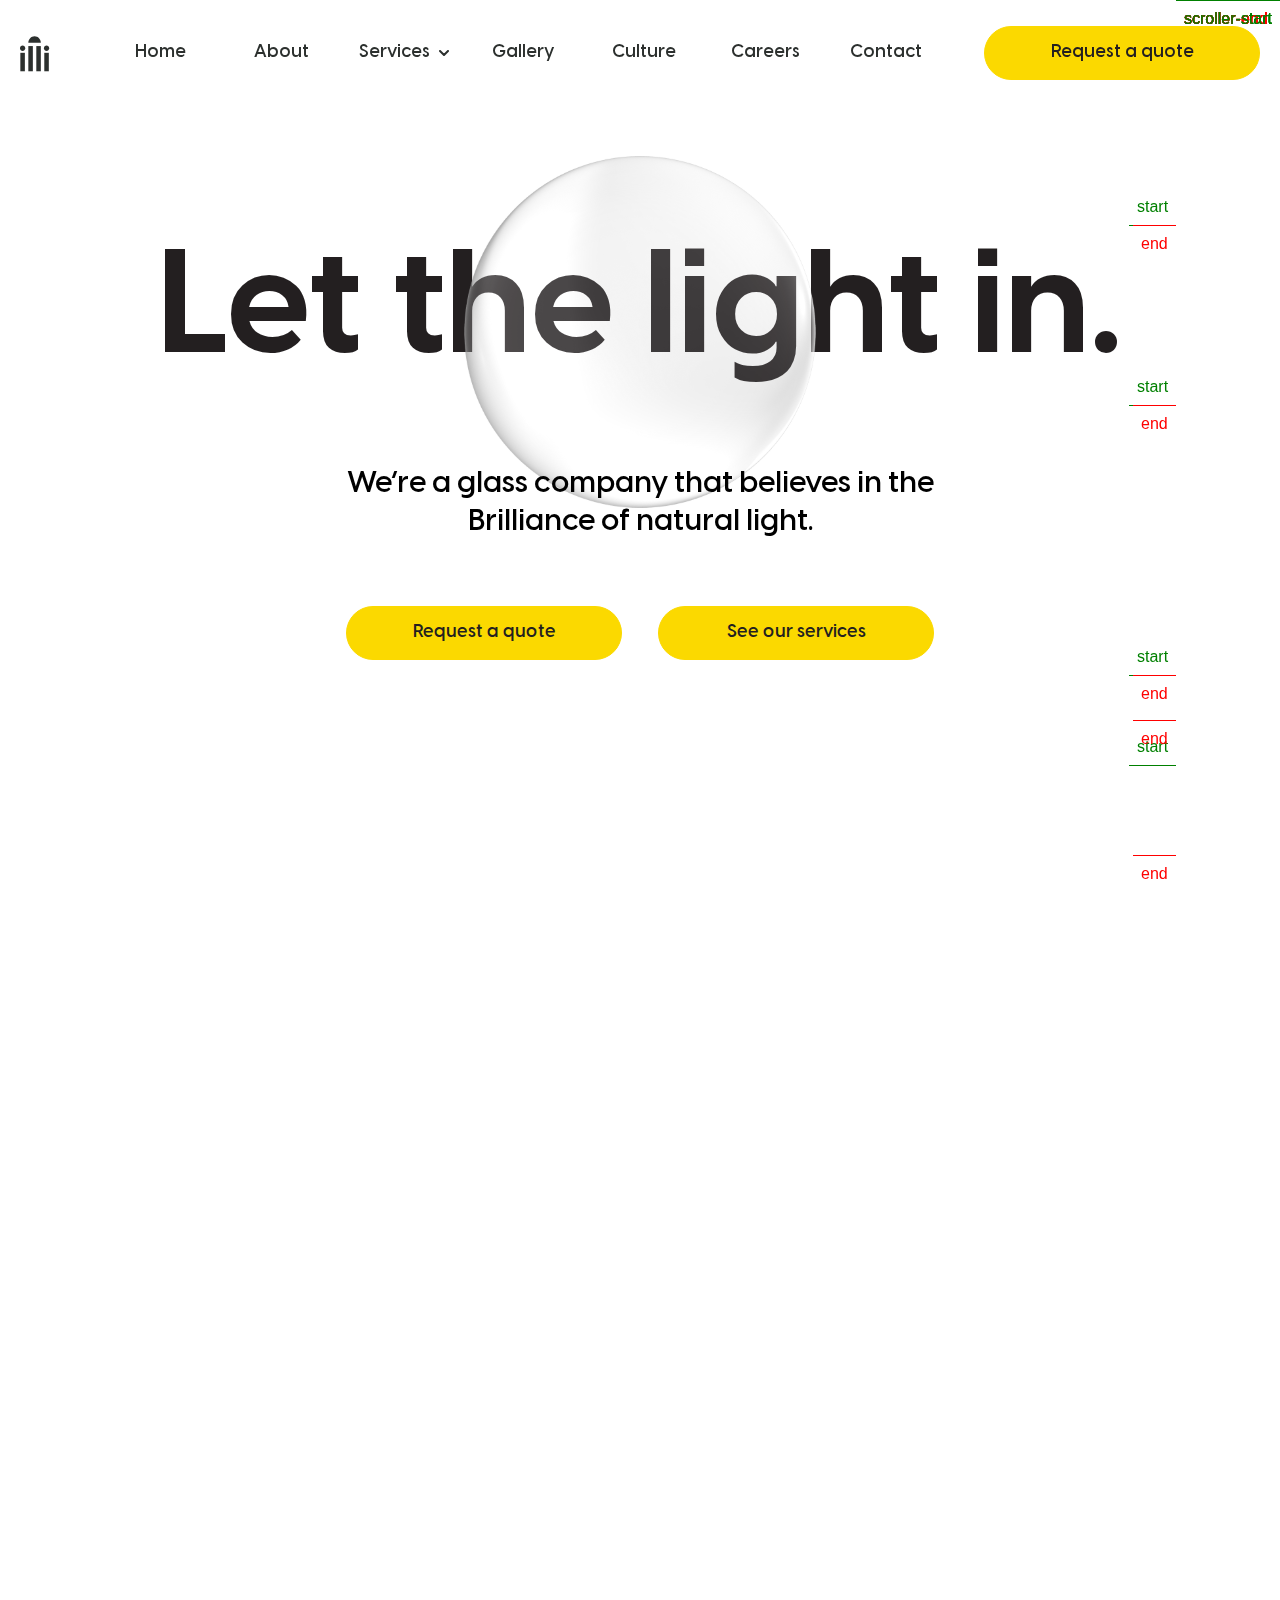
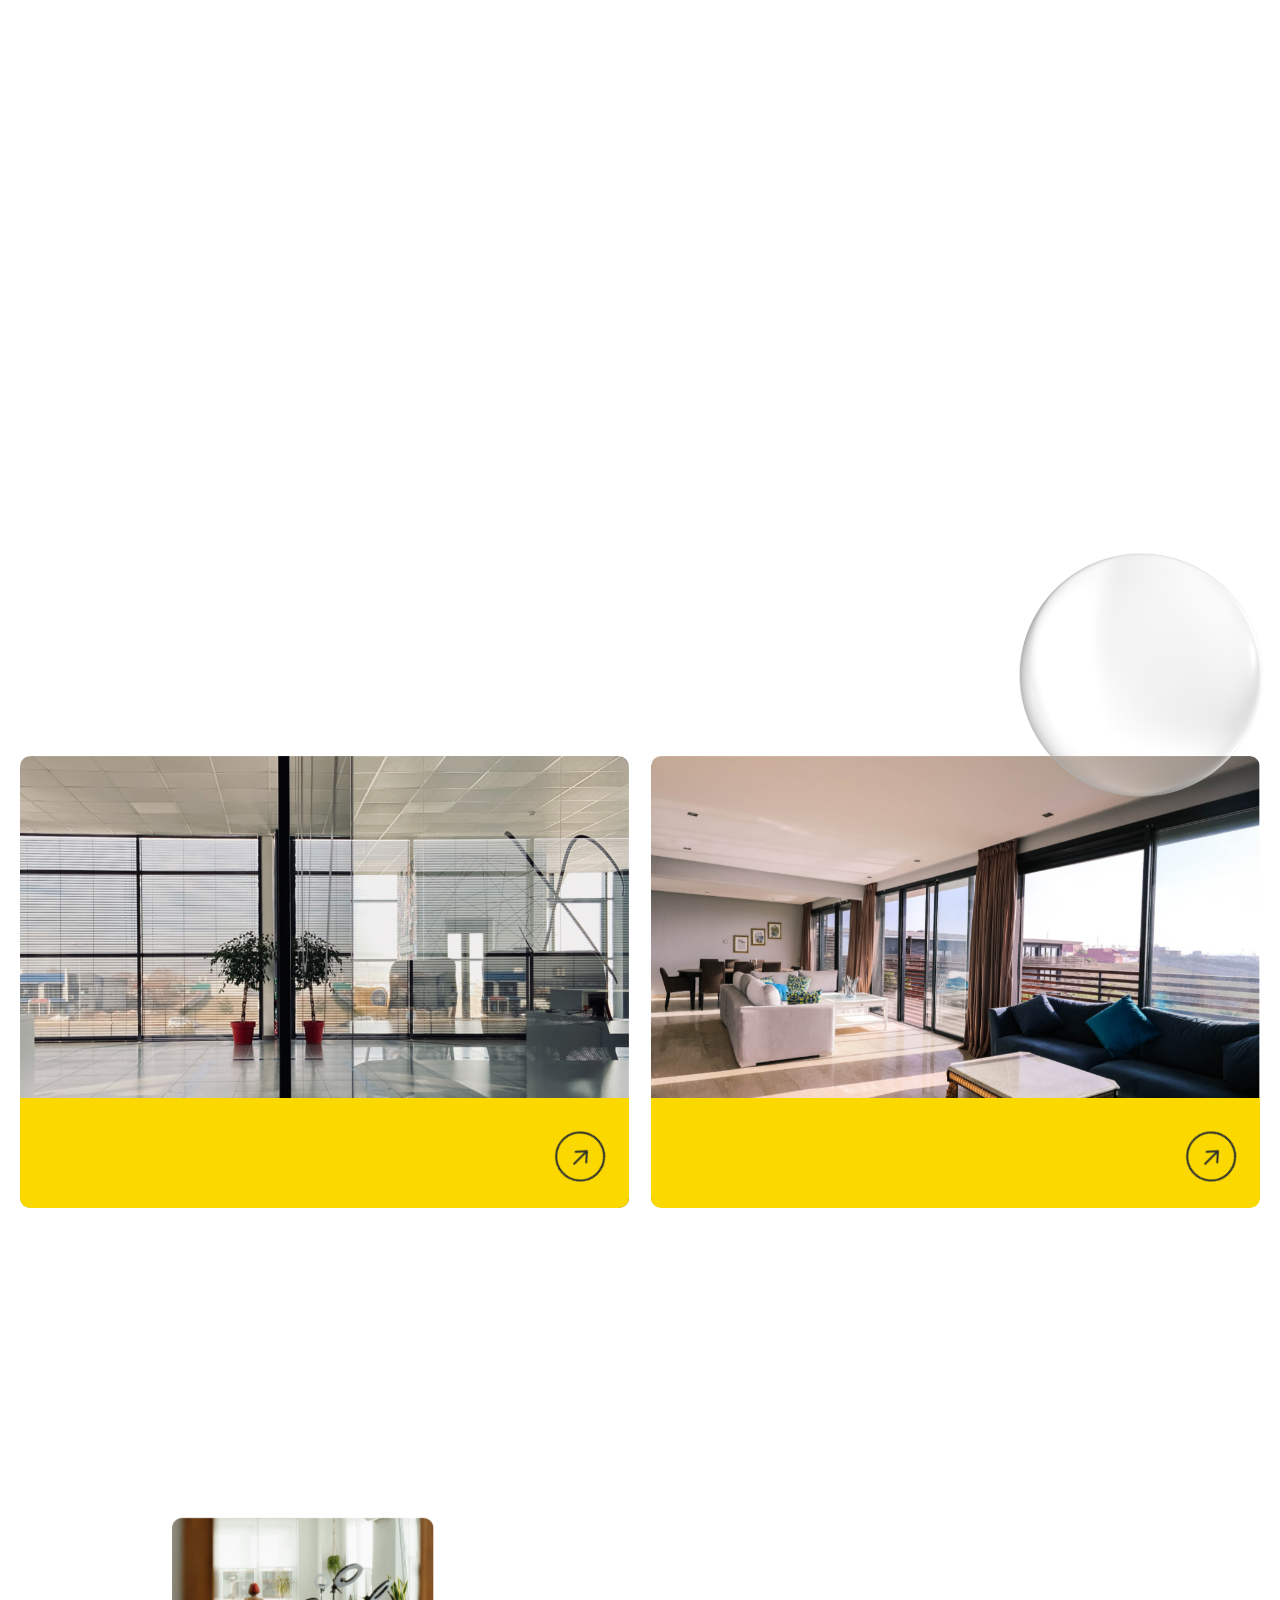
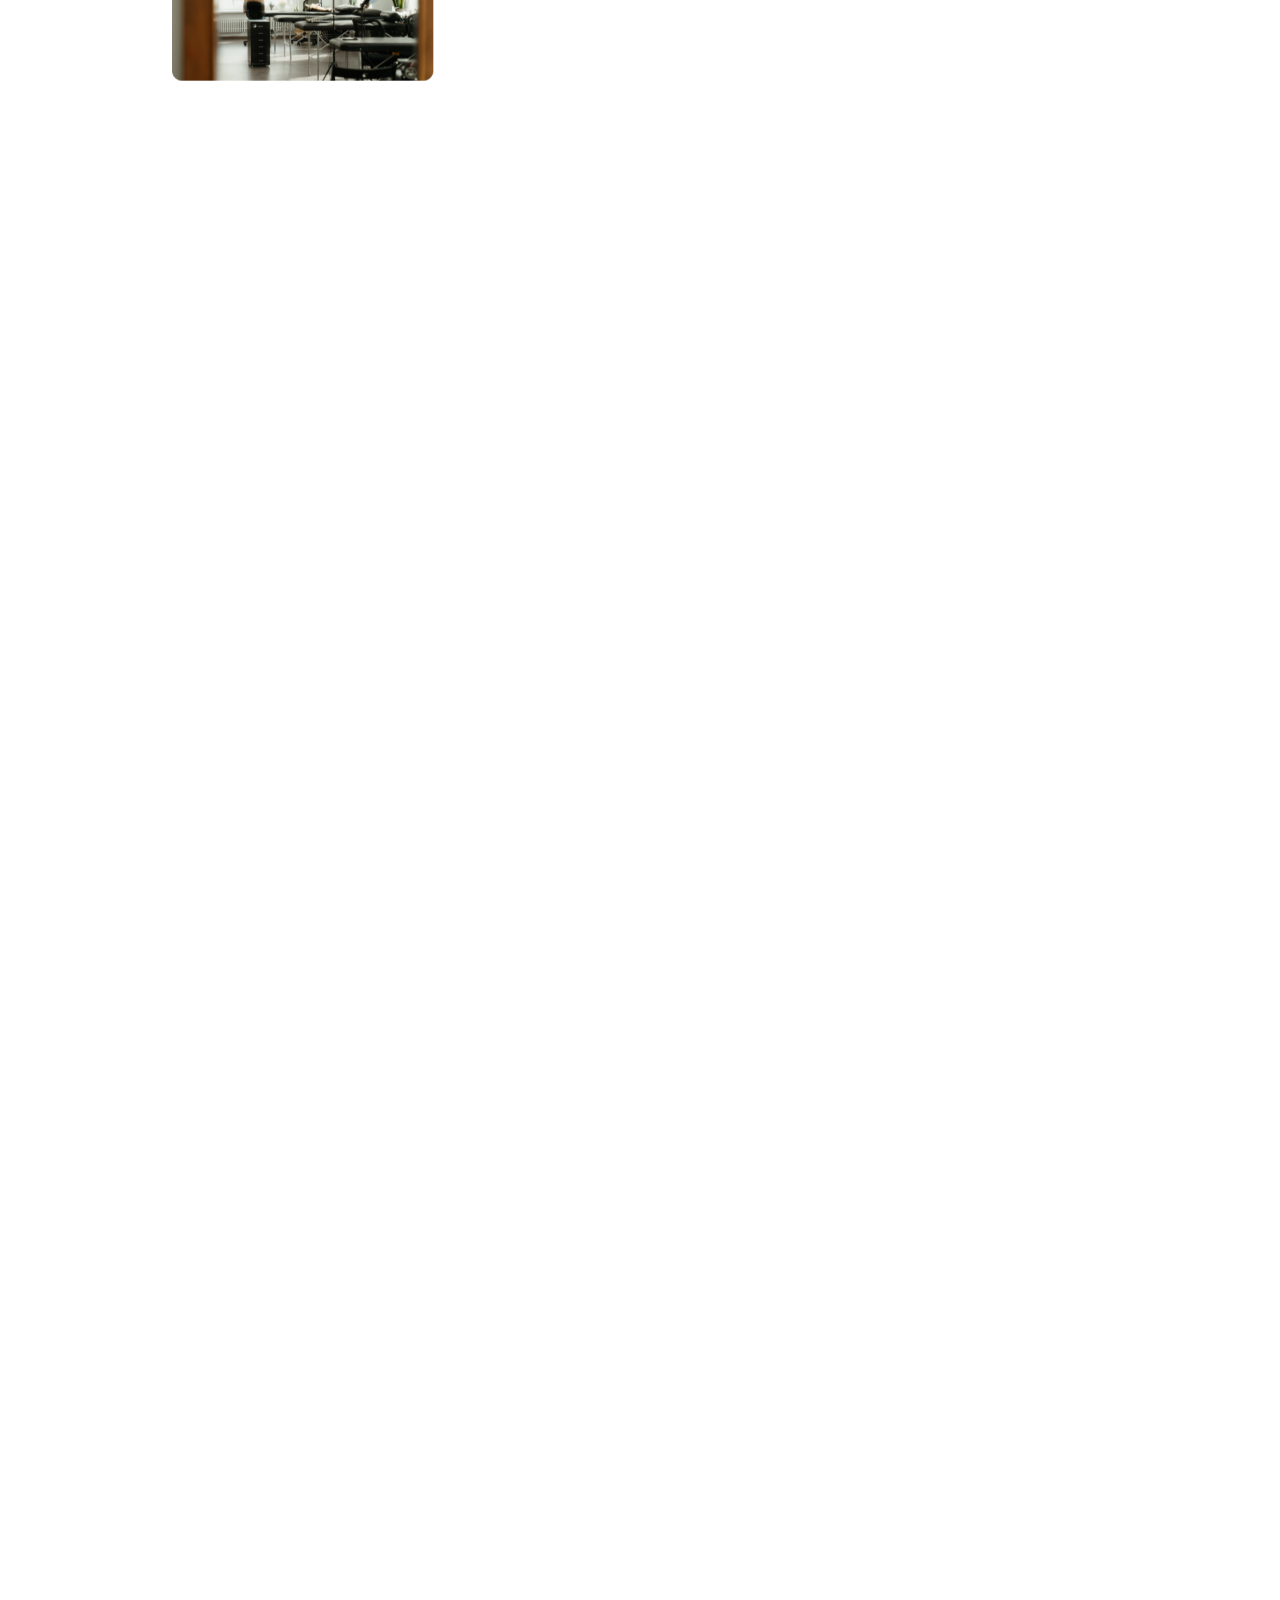
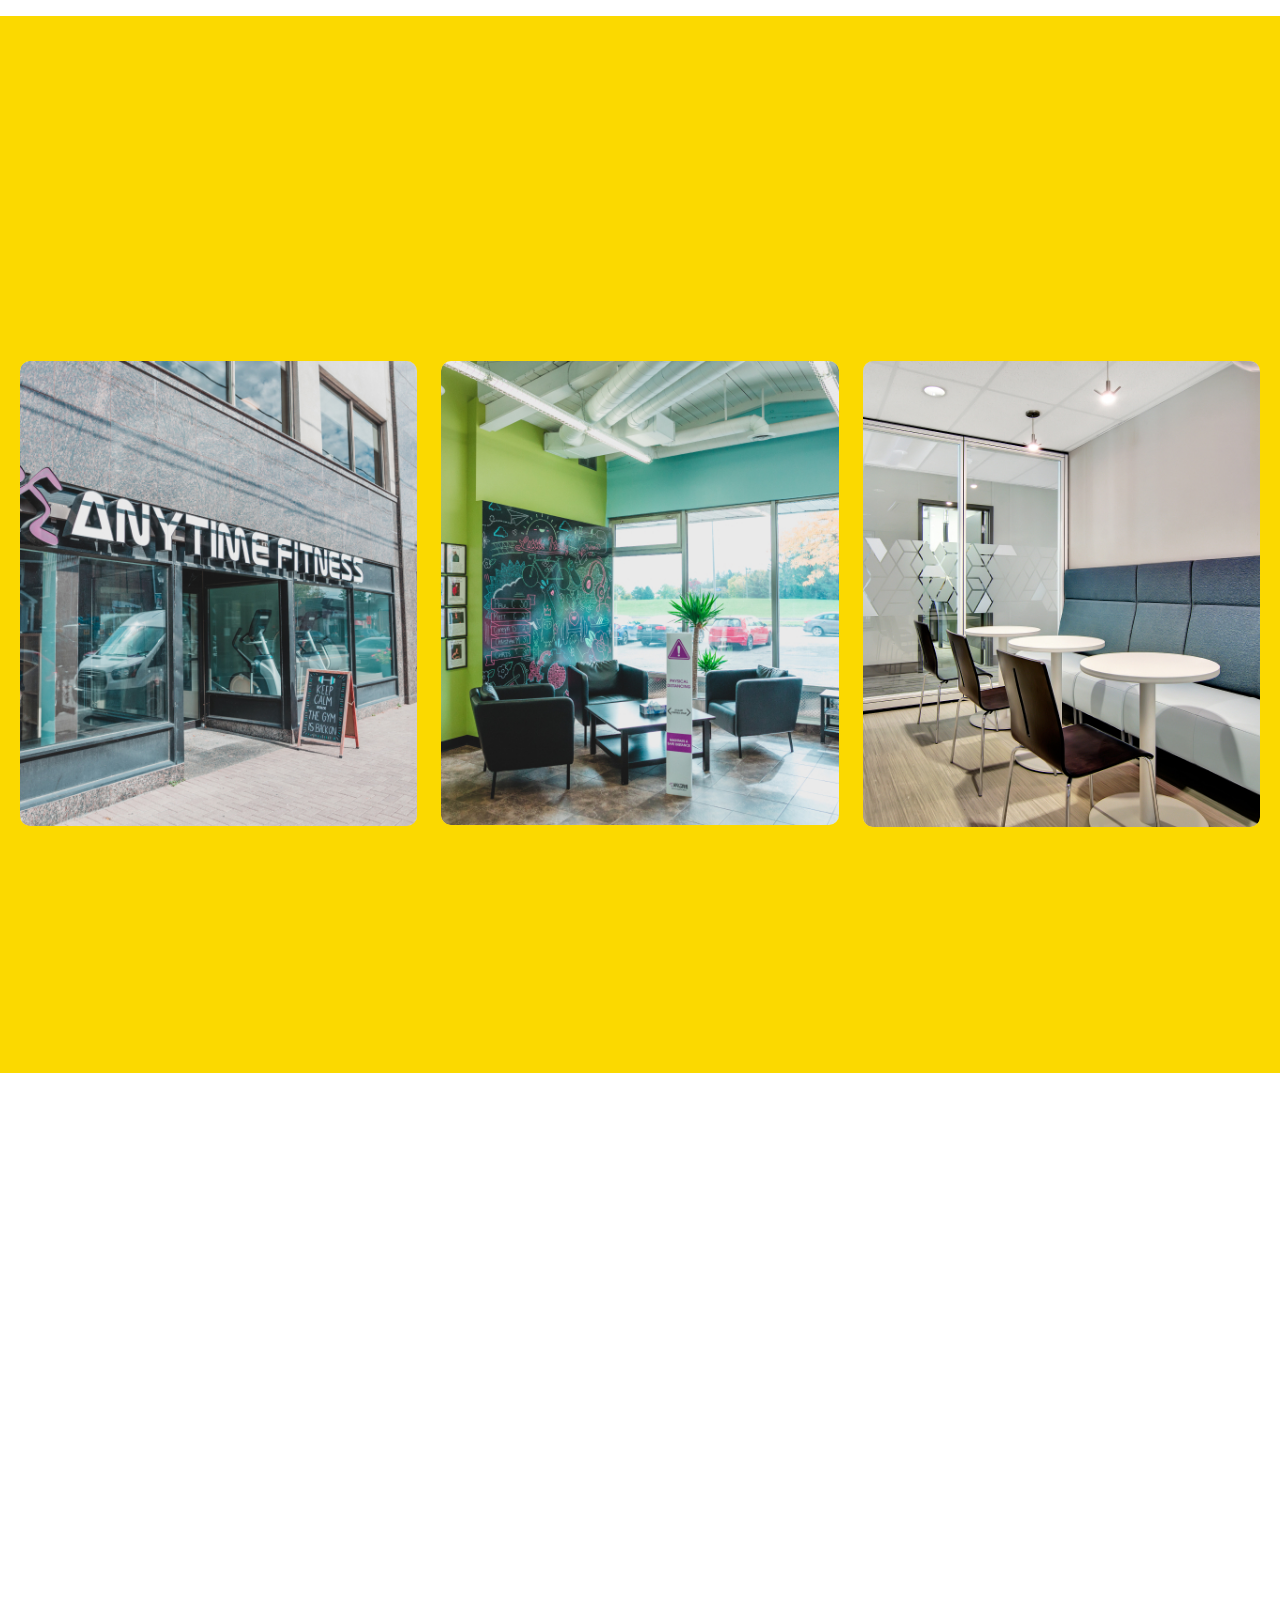
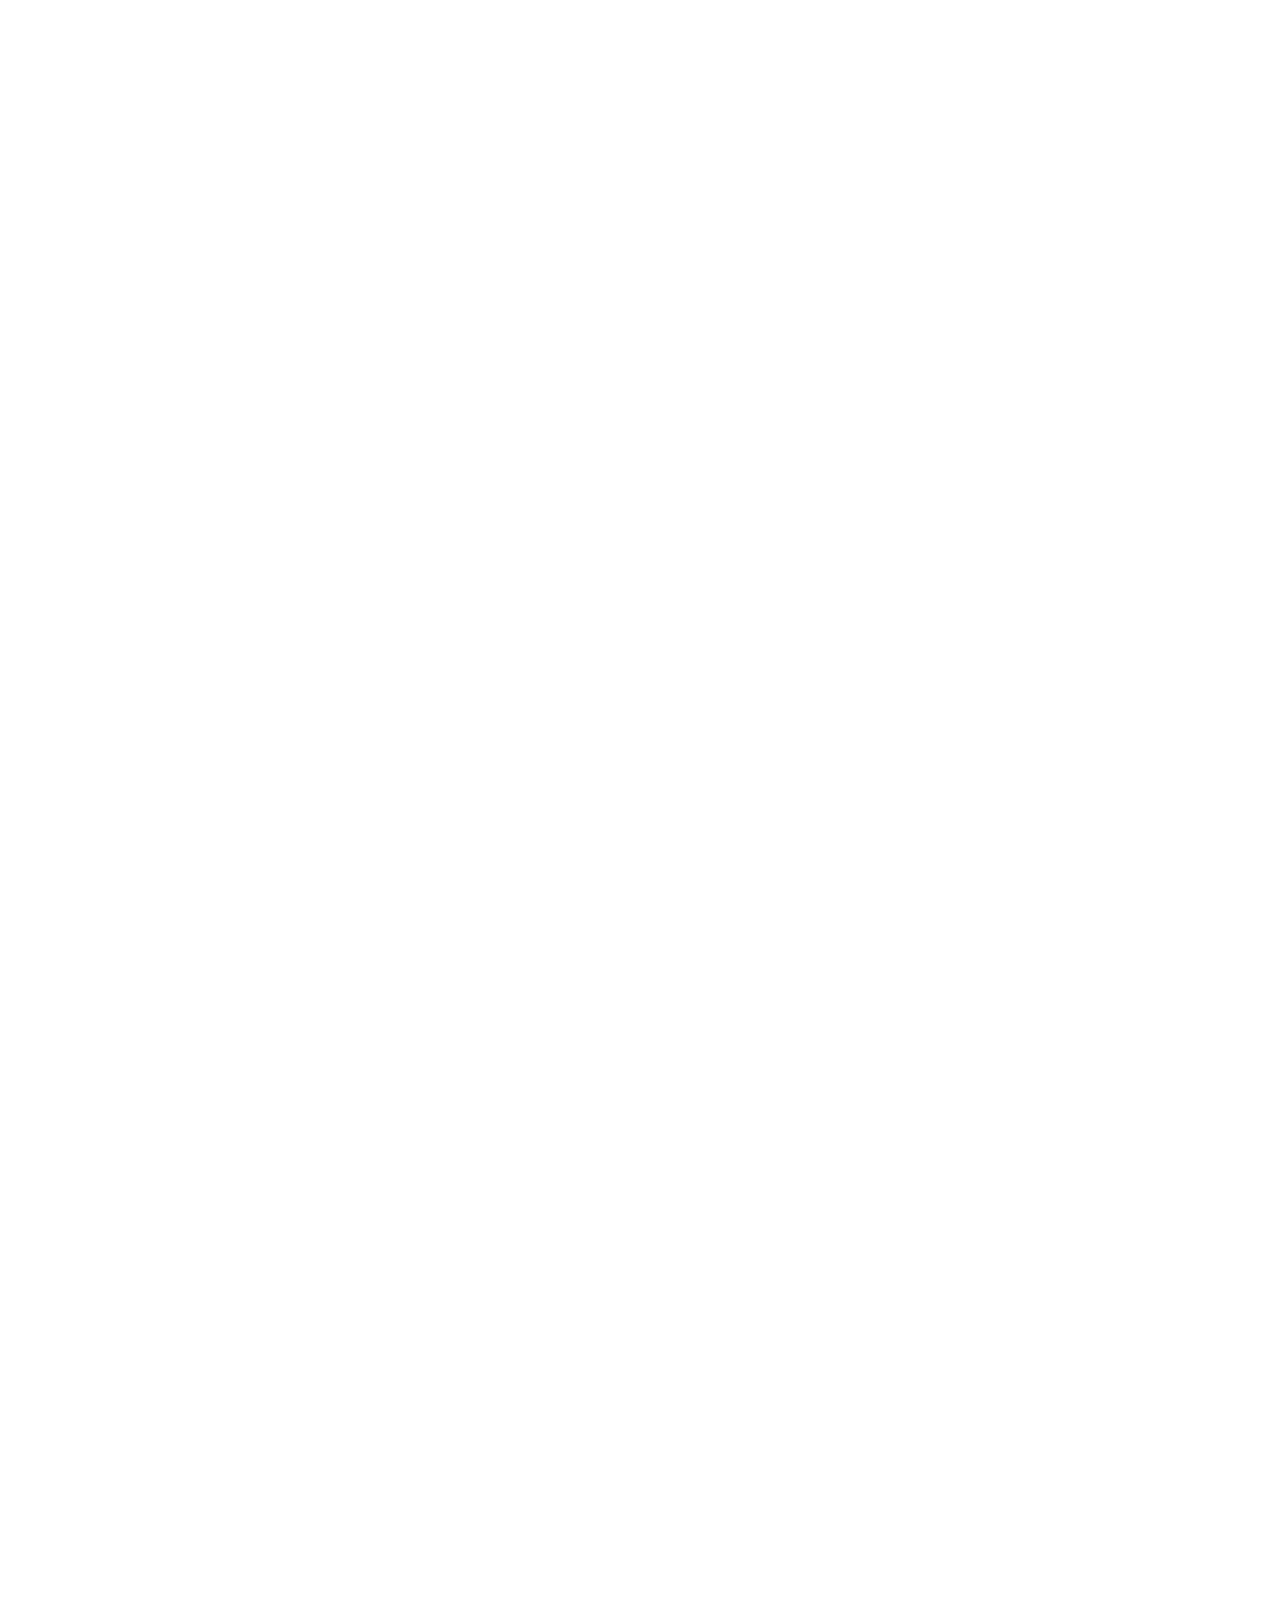
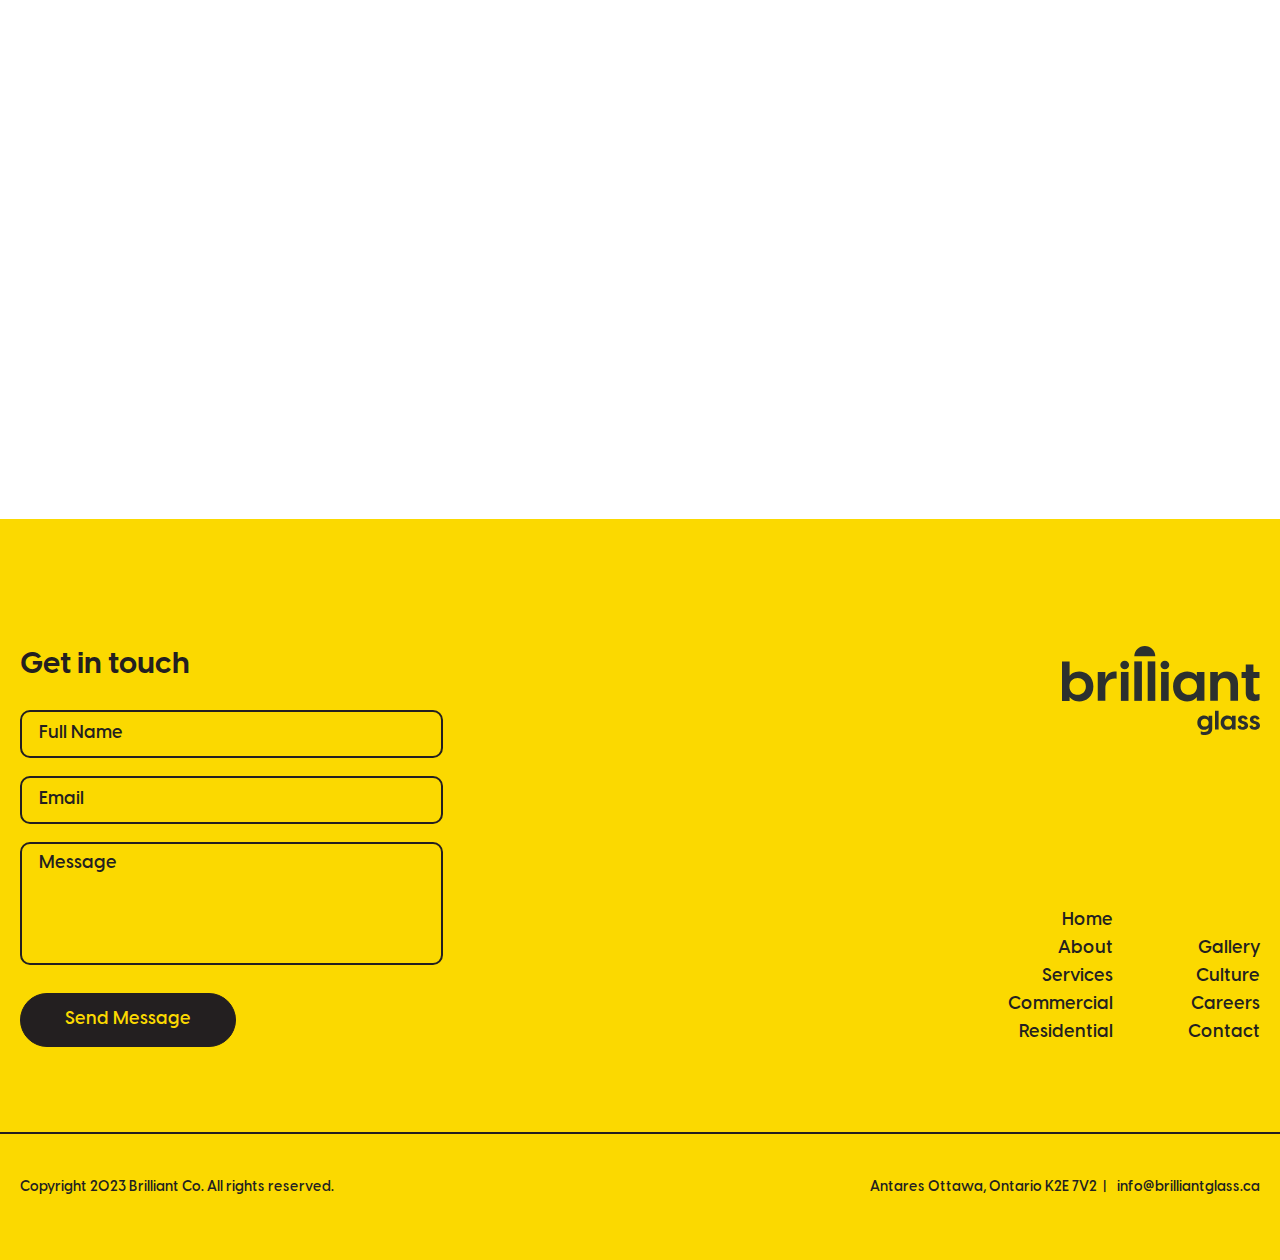
==== index.html @ 4a796b83 "'new-project" ====
<!DOCTYPE html>
<html lang="en">

<head>
    <meta charset="utf-8">
    <meta name="viewport" content="width=device-width, minimum-scale=1.0, maximum-scale=1.0, initial-scale=1.0, user-scalable=no">
    <meta name="format-detection" content="telephone=no">
    <title> Brilliant Co | Home</title>

    <link rel="icon" type="image/x-icon" href="favicon/Favicon.svg">
    <link type="text/css" rel="stylesheet" href="css/slick-theme.min.css">
    <link type="text/css" rel="stylesheet" href="css/slick.min.css">
    <link type="text/css" rel="stylesheet" href="css/swiper-bundle.min.css">
    <link type="text/css" rel="stylesheet" href="css/style.css">
</head>

<body>
    <main class="main-wrap">
        <!-- Beginning header section -->
        <header class="main-header-section">
            <div class="common-wrap clear">
                <div class="header-inner flex-box flex-vertical-align">
                    <div class="logo-wrap">
                        <a href="index.html" class="logo">
                            <img src="svgs/logo.svg" alt="" class="logo-black">
                            <img src="svgs/logo-white.svg" alt="" class="logo-white">
                        </a>
                    </div>
                    <div class="nav-wrap">
                        <div class="nav-inner flex flex-vertical-align">
                            <nav class="main-nav">
                                <ul>
                                    <li><a href="index.html">Home</a></li>
                                    <li><a href="about.html">About</a></li>
                                    <li>
                                        <a href="services-main.html">Services</a>
                                        <span class="nav-arrow"></span>
                                        <div class="suvnav">
                                            <ul>
                                                <li><a href="commercial-services.html">Commercial</a></li>
                                                <li><a href="residential-services.html">Residential</a></li>
                                            </ul>
                                        </div>
                                    </li>
                                    <li><a href="gallery.html">Gallery</a></li>
                                    <li><a href="culture.html">Culture</a></li>
                                    <li><a href="careers.html">Careers</a></li>
                                    <li><a href="contact.html">Contact</a></li>
                                </ul>
                            </nav>
                            <div class="header-btn">
                                <a href="https://docs.google.com/forms/d/e/1FAIpQLSd40sAzUj8a_yyrw50zxd5Hf6qUYn1TB32S7llr58v3ISFeOQ/viewform" target="_blank" class="btn bg-yellow"><span>Request a quote</span> <img src="svgs/long-arrow-right.svg" alt=""></a>
                            </div>
                        </div>
                        <div class="hamburger-trigger mobi tab">
                            <div></div>
                        </div>
                    </div>
                </div>
            </div>
        </header>
        <!-- //End header section -->

        <!-- Beginning main content section 
            ==================================== -->
        <section class="main-content-wrap ">
            <div class="hero-wrap flex flex-vertical-align">
                <div class="common-wrap">
                    <div class="hero-inner flex flex-horizontal-align">
                        <div class="hero-heading">
                            <h1 class="split-heading">Let the light in.</h1>
                            <figure>
                                <img src="svgs/Glass-Ball.svg" alt="">
                            </figure>
                        </div>
                        <p class="fadeIn-from-bottom">We’re a glass company that believes in the Brilliance of natural light.</p>
                        <div class="hero-btn-group flex flex-horizontal-align">
                            <a href="https://docs.google.com/forms/d/e/1FAIpQLSd40sAzUj8a_yyrw50zxd5Hf6qUYn1TB32S7llr58v3ISFeOQ/viewform" class="btn bg-black fadeIn-from-bottom" target="_blank"><span>Request a quote</span> <img src="svgs/long-arrow-right.svg" alt=""> </a>
                            <a href="services-main.html" class="btn bg-black fadeIn-from-bottom"><span>See our services</span> <img src="svgs/long-arrow-right.svg" alt=""> </a>
                        </div>
                    </div>
                </div>
            </div>
            <div class="left-right-wrap">
                <div class="common-wrap clear">
                    <div class="left-right-inner flex-box flex-vertical-align">
                        <div class="left-thumb fadeIn-from-bottom">
                            <figure>
                                <img src="img/people-first-photo.jpg" alt="">
                            </figure>
                            <div class="left-glass-shape glass-drift-animation">
                                <img src="svgs/Glass-Ball-small.svg" alt="">
                            </div>
                        </div>
                        <div class="right-content-wrap">
                            <h2 class="split-heading">The people-first glass company.</h2>
                            <p class="fadeIn-from-bottom">A people-first glass company, Brilliant Glass Co. is based in Ottawa and the surrounding area. We’re proud to serve both commercial and residential clients looking for a Brilliant experience when purchasing glass.</p>
                            <div class="right-content-btn fadeIn-from-bottom">
                                <a href="about.html" class="btn bg-yellow"><span>About us</span> <img src="svgs/long-arrow-right.svg" alt=""></a>
                            </div>
                        </div>
                    </div>
                </div>
            </div>
            <div class="service-block-wrap">
                <div class="common-wrap clear">
                    <div class="service-block-title flex flex-horizontal-align">
                        <h3 class="split-heading justify-center">We combine industry-topping expertise with a commitment to staying local.</h3>
                        <p class="fadeIn-from-bottom">Using Ottawa or Canada-made materials, we offer end-to-end residential and commercial services, taking care of everything from removals to installations.</p>
                    </div>
                    <div class="service-block-item-extra">
                        <div class="left-glass-shape service-right-glass-shape glass-drift-animation">
                            <img src="svgs/Glass-Ball-small.svg" alt="">
                        </div>
                        <div class="service-block-item-wrap flex-box">
                            <a href="commercial-services.html" class="service-block-item">
                                <figure>
                                    <img src="img/Mask-group.jpg" alt="">
                                </figure>
                                <div class="service-block-item-content">
                                    <h4 class="split-heading">Commercial Services</h4>
                                    <ul>
                                        <li>Curtain Wall</li>
                                        <li>Storefronts &amp; Entrance Systems</li>
                                        <li>Glazing (Interior &amp; Exterior)</li>
                                        <li>Architectural Films, Tints &amp; Coatings</li>
                                    </ul>
                                    <span><img src="svgs/circle-arrow-right.svg" alt=""></span>
                                </div>
                            </a>
                            <a href="residential-services.html" class="service-block-item">
                                <figure>
                                    <img src="img/Residential-services.jpg" alt="">
                                </figure>
                                <div class="service-block-item-content">
                                    <h4 class="split-heading">Residential Services</h4>
                                    <ul>
                                        <li>Curtain Wall</li>
                                        <li>Storefronts &amp; Entrance Systems</li>
                                        <li>Glazing (Interior &amp; Exterior)</li>
                                        <li>Architectural Films, Tints &amp; Coatings</li>
                                    </ul>
                                    <span><img src="svgs/circle-arrow-right.svg" alt=""></span>
                                </div>
                            </a>
                        </div>
                    </div>
                </div>
            </div>
            <div class="brilliance-means-wrap">
                <div class="common-wrap clear">
                    <div class="brilliance-means-inner">
                        <div class="brilliance-means-title">
                            <figure>
                                <img src="img/collage-image-1.jpg" alt="">
                            </figure>
                            <h3 class="fadeIn-from-bottom">To us, Brilliance means engineering excellence, creating a breathtaking product — and breathtaking experience — for every client.</h3>
                            <p class="fadeIn-from-bottom">Brilliance means that we deeply appreciate the innate power of light, not just in its beauty, but in its ability to positively transform our wellbeing. Where light is tranquil, peaceful and pure, glass is luxurious, sleek and refined. When the two are brought together with seamless expertise, they bring life to every corner of a space.</p>
                        </div>
                        <div class="brilliance-means-thumb-wrap flex-box">
                            <div class="brilliance-means-thumb fadeIn-from-bottom">
                                <figure>
                                    <img src="img/collage-image-2.jpg" alt="">
                                </figure>
                            </div>
                            <div class="brilliance-means-thumb fadeIn-from-bottom">
                                <figure>
                                    <img src="img/collage-image-3.jpg" alt="">
                                </figure>
                            </div>
                        </div>
                    </div>
                </div>
            </div>
            <div class="request-quote-wrap">
                <div class="request-quote-inner flex flex-horizontal-align">
                    <h3 class="split-heading justify-center">That’s why we strive for Brilliance in every one of our designs.</h3>
                    <div class="request-quote-btn flex flex-horizontal-align fadeIn-from-bottom">
                        <a href="https://docs.google.com/forms/d/e/1FAIpQLSd40sAzUj8a_yyrw50zxd5Hf6qUYn1TB32S7llr58v3ISFeOQ/viewform" class="btn bg-yellow" target="_blank"><span>Request a quote</span> <img src="svgs/long-arrow-right.svg" alt=""></a>
                    </div>
                </div>
            </div>
            <div class="our-wrok-wrap">
                <div class="common-wrap clear">
                    <div class="our-wrok-inner flex">
                        <div class="our-wrok-title-wrap flex">
                            <div class="our-wrok-title">
                                <h2 class="split-heading">Our Work</h2>
                            </div>
                            <div class="our-wrok-btn desk fadeIn-from-bottom">
                                <a href="gallery.html" class="btn bg-black"><span>See Gallery</span><img src="svgs/long-arrow-right.svg" alt=""></a>
                            </div>
                        </div>
                        <div class="drag-cursor">
                            <span>Drag</span>
                        </div>
                        <div class="our-wrok-item-wrap swiper mySwiper flex">
                            <div class="swiper-wrapper">
                                <div class="our-wrok-item swiper-slide">
                                    <figure>
                                        <img src="img/work-1.jpg" alt="our-wrok-item">
                                    </figure>
                                </div>
                                <div class="our-wrok-item swiper-slide">
                                    <figure>
                                        <img src="img/work-2.jpg" alt="our-wrok-item">
                                    </figure>
                                </div>
                                <div class="our-wrok-item swiper-slide">
                                    <figure>
                                        <img src="img/work-3.jpg" alt="our-wrok-item">
                                    </figure>
                                </div>
                                <div class="our-wrok-item swiper-slide">
                                    <figure>
                                        <img src="img/work-1.jpg" alt="our-wrok-item">
                                    </figure>
                                </div>
                                <div class="our-wrok-item swiper-slide">
                                    <figure>
                                        <img src="img/work-1.jpg" alt="our-wrok-item">
                                    </figure>
                                </div>
                                <div class="our-wrok-item swiper-slide">
                                    <figure>
                                        <img src="img/work-2.jpg" alt="our-wrok-item">
                                    </figure>
                                </div>
                                <div class="our-wrok-item swiper-slide">
                                    <figure>
                                        <img src="img/work-3.jpg" alt="our-wrok-item">
                                    </figure>
                                </div>
                                <div class="our-wrok-item swiper-slide">
                                    <figure>
                                        <img src="img/work-1.jpg" alt="our-wrok-item">
                                    </figure>
                                </div>
                                <div class="our-wrok-item swiper-slide">
                                    <figure>
                                        <img src="img/work-1.jpg" alt="our-wrok-item">
                                    </figure>
                                </div>
                                <div class="our-wrok-item swiper-slide">
                                    <figure>
                                        <img src="img/work-2.jpg" alt="our-wrok-item">
                                    </figure>
                                </div>
                                <div class="our-wrok-item swiper-slide">
                                    <figure>
                                        <img src="img/work-3.jpg" alt="our-wrok-item">
                                    </figure>
                                </div>
                                <div class="our-wrok-item swiper-slide">
                                    <figure>
                                        <img src="img/work-1.jpg" alt="our-wrok-item">
                                    </figure>
                                </div>
                            </div>
                            <div class="slider-arrows flex mobi">
                                <div class="slider-arrow slider-arrow-left swiper-button-prev">
                                    <img src="svgs/slider-arrow.svg" alt="slider-arrow">
                                </div>
                                <div class="slider-arrow slider-arrow-right swiper-button-next">
                                    <img src="svgs/slider-arrow.svg" alt="slider-arrow">
                                </div>
                            </div>
                        </div>
                        <div class="our-wrok-btn mobi">
                            <a href="gallery.html" class="btn bg-black"><span>See Gallery</span><img src="svgs/long-arrow-right.svg" alt=""></a>
                        </div>
                    </div>
                </div>
            </div>
            <div class="our-clients-wrap">
                <div class="common-wrap clear">
                    <div class="our-clients-inner flex">
                        <div class="our-clients-title">
                            <h2 class="split-heading">Our Clients</h2>
                        </div>
                        <div class="our-clients-item-wrap flex fadeIn-from-bottom">
                            <div class="our-clients-item">
                                <img src="svgs/apollo-logo.svg" alt="apollo-logo">
                            </div>
                            <div class="our-clients-item">
                                <img src="svgs/ottawa.svg" alt="ottawa">
                            </div>
                            <div class="our-clients-item">
                                <img src="svgs/killam.svg" alt="killam">
                            </div>
                            <!-- <div class="our-clients-item">
                                <img src="svgs/Timbercreek.svg" alt="Timbercreek">
                            </div> -->
                        </div>
                    </div>
                </div>
            </div>
            <div class="testimonial-wrap">
                <div class="common-wrap clear">
                    <div class="testimonial-inner flex">
                        <div class="testimonial-item-wrap">
                            <div class="testimonial-item">
                                <div class="testimonial-item-inner flex">
                                    <div class="testimonial-item-thumb fadeIn-from-bottom">
                                        <figure>
                                            <img src="img/testimonial-item-thumb.jpg" alt="testimonial-item-thumb">
                                        </figure>
                                    </div>
                                    <div class="testimonial-item-content-wrap flex">
                                        <div class="testimonial-item-content">
                                            <h3 class="fadeIn-from-bottom">Chris and Jeremy were both very hands on in this project and very available to provide insight and knowledge on how we could improve things. The experience with Brilliant Glass has been very hands-on and it's great that they have a local presence and their manufacturing is in Ottawa.</h3>
                                        </div>
                                        <div class="testimonial-author-wrap flex fadeIn-from-bottom">
                                            <div class="testimonial-author">
                                                <h5>Appollo Property Management</h5>
                                                <span>Property Manager</span>
                                            </div>
                                        </div>
                                    </div>
                                </div>
                            </div>
                            <div class="testimonial-item">
                                <div class="testimonial-item-inner flex">
                                    <div class="testimonial-item-thumb fadeIn-from-bottom">
                                        <figure>
                                            <img src="img/testimonial-item-thumb-2.jpg" alt="testimonial-item-thumb">
                                        </figure>
                                    </div>
                                    <div class="testimonial-item-content-wrap flex">
                                        <div class="testimonial-item-content">
                                            <h3 class="fadeIn-from-bottom">My client is extremely happy and I'm looking forward to doing more business with Brilliant Glass, Chris and Jeremy. They did an awesome job. They were great leaders for their business and great communicators. They fulfilled their promises by delivering precisely what they had committed to do.</h3>
                                        </div>
                                        <div class="testimonial-author-wrap flex fadeIn-from-bottom">
                                            <div class="testimonial-author">
                                                <h5>Appollo Property Management</h5>
                                                <span>Property Manager</span>
                                            </div>
                                        </div>
                                    </div>
                                </div>
                            </div>
                        </div>
                        <div class="testimonial-counter-and-arrow flex">
                           <div class="slide-count-wrap testimonial-slide-count-wrap fadeIn-from-bottom">

                           </div>
                            <div class="slider-arrows flex fadeIn-from-bottom">
                                <div class="slider-arrow slider-arrow-left slick-prev">
                                    <img src="svgs/slider-arrow.svg" alt="slider-arrow">
                                </div>
                                <div class="slider-arrow slider-arrow-right slick-next">
                                    <img src="svgs/slider-arrow.svg" alt="slider-arrow">
                                </div>
                            </div>
                        </div>
                    </div>
                </div>
            </div>
            <div class="left-right-wrap">
                <div class="common-wrap clear">
                    <div class="left-right-inner flex-box flex-vertical-align">
                        <div class="left-thumb fadeIn-from-bottom">
                            <figure>
                                <img src="img/left-right-thumb-2.jpg" alt="">
                            </figure>
                            <div class="left-glass-shape glass-drift-animation">
                                <img src="svgs/Glass-Ball-small.svg" alt="">
                            </div>
                        </div>
                        <div class="right-content-wrap">
                            <h2 class="split-heading">Connect with our team</h2>
                            <p class="fadeIn-from-bottom">We believe that Brilliance comes in all shapes and forms —&nbsp;but when it’s there, it’s impossible to miss. Let’s connect and make your project Brilliant.</p>
                            <div class="right-content-btn fadeIn-from-bottom">
                                <a href="contact.html" class="btn bg-yellow"><span>Send us a message</span> <img src="svgs/long-arrow-right.svg" alt=""></a>
                            </div>
                        </div>
                    </div>
                </div>
            </div>
        </section>
        <!-- //End main content section -->

        <!-- Beginning footer section-->
        <footer class="main-footer-section">
            <div class="common-wrap clear">
                <div class="footer-inner flex">
                    <div class="footer-main flex">
                        <div class="footer-newsletter-wrap">
                            <div class="footer-logo mobi">
                                <a href="index.html"><img src="svgs/footer-logo.svg" alt="footer-logo"></a>
                            </div>
                            <h5>Get in touch</h5>
                            <form action="#">
                                <div class="input-row-wrap flex">
                                    <div class="input-row">
                                        <input type="text" placeholder="Full Name">
                                    </div>
                                    <div class="input-row">
                                        <input type="email" placeholder="Email">
                                    </div>
                                    <div class="input-row">
                                        <textarea placeholder="Message"></textarea>
                                    </div>
                                    <div class="input-row">
                                        <input type="submit" value="Send Message">
                                        <div class="btn bg-black"><span>Send Message</span> <img src="svgs/long-arrow-right.svg" alt=""></div>
                                    </div>
                                </div>
                            </form>
                        </div>
                        <div class="footer-content-wrap flex">
                            <div class="footer-logo desk">
                                <a href="index.html"><img src="svgs/footer-logo.svg" alt="footer-logo"></a>
                            </div>
                            <div class="footer-widget-wrap flex">
                                <div class="footer-widget">
                                    <ul>
                                        <li><a href="index.html">Home</a></li>
                                        <li><a href="about.html">About</a></li>
                                        <li><a href="services-main.html">Services</a></li>
                                        <li><a href="commercial-services.html">Commercial</a></li>
                                        <li><a href="residential-services.html">Residential</a></li>
                                    </ul>
                                </div>
                                <div class="footer-widget">
                                    <ul>
                                        <li><a href="gallery.html">Gallery</a></li>
                                        <li><a href="culture.html">Culture</a></li>
                                        <li><a href="careers.html">Careers</a></li>
                                        <li><a href="contact.html">Contact</a></li>
                                    </ul>
                                </div>
                            </div>
                        </div>
                    </div>
                    <div class="footer-bottom flex">
                        <div class="footer-copyright">
                            <p>Copyright 2023 Brilliant Co. All rights reserved.</p>
                        </div>
                        <div class="footer-nav">
                            <ul>
                                <!-- <li><a href="#">Privacy Policy</a></li>
                                <li><a href="#">Terms of Use</a></li>
                                <li><a href="#">Site Map</a></li> -->
                                <li><a href="#">Antares Ottawa, Ontario K2E 7V2</a></li>
                                <li><a href="mailto:info@brilliantglass.ca">info@brilliantglass.ca</a></li>
                            </ul>
                        </div>
                    </div>
                </div>
            </div>
        </footer>
        <!-- //End main footer section -->
    </main>

    <script type="text/javascript" src="js/jquery-3.5.1.min.js"></script>
    <script type="text/javascript" src="js/slick.min.js"></script>
    <script type="text/javascript" src="js/swiper-bundle.min.js"></script>
    <script type="text/javascript" src="js/headroom.js"></script>
    <script type="text/javascript" src="js/gsap.min.js"></script>
    <script type="text/javascript" src="js/ScrollTrigger.min.js"></script>
    <script type="text/javascript" src="js/ScrollToPlugin.min.js"></script>
    <script type="text/javascript" src="js/lenis.js"></script>
    <script type="text/javascript" src="js/splitting.min.js"></script>
    <script type="text/javascript" src="js/common-scripts.js" defer></script>
</body>

</html>
---- css/style.css ----
/* Typography */

@font-face {
    font-family: 'VisbyCFDemiBold';
    src: url('../fonts/VisbyCFDemiBold.eot');
    src: url('../fonts/VisbyCFDemiBold.eot') format('embedded-opentype'),
         url('../fonts/VisbyCFDemiBold.woff2') format('woff2'),
         url('../fonts/VisbyCFDemiBold.woff') format('woff'),
         url('../fonts/VisbyCFDemiBold.ttf') format('truetype'),
         url('../fonts/VisbyCFDemiBold.svg#VisbyCFDemiBold') format('svg');
}


@font-face {
    font-family: 'VisbyCFBold';
    src: url('../fonts/VisbyCFBold.eot');
    src: url('../fonts/VisbyCFBold.eot') format('embedded-opentype'),
         url('../fonts/VisbyCFBold.woff2') format('woff2'),
         url('../fonts/VisbyCFBold.woff') format('woff'),
         url('../fonts/VisbyCFBold.ttf') format('truetype'),
         url('../fonts/VisbyCFBold.svg#VisbyCFBold') format('svg');
}






:root{
    
    --visbycfbold: 'VisbyCFBold', sans-serif;
    --visbycfdemibold: 'VisbyCFDemiBold', sans-serif;
    
    /*Colors*/
    --white: #ffffff;
    --black: #231f20;
    --yellow: #FBD900;
    
}

/* // End typography */


/*	Resets
------	*/

html, body, div, span, object, iframe, h1, h2, h3, h4, h5, h6, p, blockquote, pre, a, abbr, address, cite, code, del, dfn, em, img, ins, kbd, q, samp, small, strong, sub, sup, var, b, i, hr, dl, dt, dd, ol, ul, li, fieldset, form, label, legend, table, caption, tbody, tfoot, thead, tr, th, td, article, aside, canvas, details, figure, figcaption, hgroup, menu, footer, header, nav, section, summary, time, mark, audio, video {margin: 0; padding: 0; border: 0; }

ul{list-style: none;}
article, aside, canvas, figure, figure img, figcaption, hgroup, footer, header, nav, section, audio, video{display: block;}

blockquote, q{quotes: none;}
blockquote:before, blockquote:after,
q:before, q:after{content: ''; content: none;}
table{border-collapse: collapse; border-spacing: 0;}
b, strong{font-weight: bold;}
[type="checkbox"], [type="radio"]{-webkit-box-sizing: border-box;box-sizing: border-box; padding: 0;}
[type="search"]{-webkit-appearance: textfield; outline-offset: -2px;}
[type="search"]::-webkit-search-decoration{-webkit-appearance: none;}
::-webkit-file-upload-button{-webkit-appearance: button; font: inherit;}

.clear:after{content:".";display:block;clear:both;visibility:hidden;line-height:0;height:0}
a img{border:0; width: auto; height: auto; max-width: 100%; vertical-align: bottom; border-style: none; -webkit-perspective: 0; perspective: 0; -webkit-backface-visibility: hidden; -webkit-transform: translate3d(0,0,0); visibility: visible; backface-visibility: hidden;}
a,input,select,textarea{outline:none; border-radius: 0;}
img{width: auto; height: auto; max-width: 100%; vertical-align: bottom; border-style: none; -webkit-perspective: 0; perspective: 0; -webkit-backface-visibility: hidden; -webkit-transform: translate3d(0,0,0); visibility: visible; backface-visibility: hidden;}

/* Selection colours (easy to forget) */
img::-moz-selection{background: transparent;}
img::selection{background: transparent;}
img::-moz-selection{background: transparent;}
a{text-decoration: none; display: inline-block;}

input[type='number']{-moz-appearance:textfield;}
input::-webkit-outer-spin-button,
input::-webkit-inner-spin-button{-webkit-appearance: none;}
input::-moz-focus-inner{border:0; padding: 0; }
input:invalid,
input:required{-webkit-box-shadow: none;box-shadow: none;}
input[type="search"]::-webkit-search-decoration,
input[type="search"]::-webkit-search-cancel-button,
input[type="search"]::-webkit-search-results-button,
input[type="search"]::-webkit-search-results-decoration{display: none;}
input:required { -webkit-box-shadow:none; box-shadow:none; }
input::-moz-focus-inner{box-shadow:0 0 0px transparent;}
input[type="text"],input[type="email"],input[type="tel"],input[type="search"],input[type="number"],input[type="submit"],input[type="password"],select,textarea{-webkit-appearance:none;-moz-appearance:none;appearance:none;}

/*	Resets
------	*/
html{height: 100%; max-height: 100%; min-height: 100%; overflow: hidden; overflow-y: scroll;}
body{background: rgb(255,255,255); -webkit-text-size-adjust: 100%; -moz-text-size-adjust:100%; -moz-osx-font-smoothing:grayscale;-webkit-font-smoothing:antialiased; font-size: 18px; line-height: 28px; font-family: var(--visbycfdemibold); font-weight: normal;}

*{-webkit-box-sizing: border-box; box-sizing: border-box;}


/* ======= Flex ======= */
.flex-box{ display: -webkit-box; display: -ms-flexbox; display: flex; -webkit-box-orient: horizontal; -webkit-box-direction: normal; -ms-flex-flow: row wrap; flex-flow: row wrap; -webkit-box-pack: justify; -ms-flex-pack: justify; justify-content: space-between;}
.flex-horizontal-align{-webkit-box-pack: center; -ms-flex-pack: center; justify-content: center;}
.flex-vertical-align{-webkit-box-align: center; -ms-flex-align: center; align-items: center;}
.flex-top-align{-webkit-box-align: flex-start; -ms-flex-align: flex-start; align-items: flex-start;}
.flex-bottom-align{-webkit-box-align: flex-end; -ms-flex-align: end; align-items: flex-end;}
.flex-right-align{-webkit-box-pack: end;-ms-flex-pack: end;justify-content: flex-end}
.flex-content-align{ -ms-flex-line-pack: center; align-content: center;}
.order-1{ -moz-order: 1; -ms-order: 1; -webkit-box-ordinal-group: 2; -ms-flex-order: 1; order: 1;}
.order-2{ -moz-order: 2; -ms-order: 2; -webkit-box-ordinal-group: 3; -ms-flex-order: 2; order: 2;}
.flex{ display: -moz-flex; display: -ms-flex; display: -o-flex; display: -webkit-box; display: -ms-flexbox; display: flex; -webkit-box-orient: horizontal; -webkit-box-direction: normal; -ms-flex-flow: row wrap; flex-flow: row wrap;}

.align-content > div{ display: -moz-flex; display: -ms-flex; display: -o-flex; display: -webkit-box; display: -ms-flexbox; display: flex; -webkit-box-orient: vertical; -webkit-box-direction: normal; -ms-flex-flow: column wrap; flex-flow: column wrap}
.align-content-inner{-webkit-box-flex: 1;-ms-flex: 1 0 auto;flex: 1 0 auto; display: -webkit-box; display: -ms-flexbox; display: flex; -ms-flex-wrap: wrap; flex-wrap: wrap; -webkit-box-orient: vertical; -webkit-box-direction: normal; -ms-flex-direction: column; flex-direction: column;}
/*.align-content-inner p{margin-top: auto;}*/

/* ======= Flex ======= */




/* Global style */
h1, h2, h4, h5{font-family: var(--visbycfbold); font-weight: normal; font-style: normal; color: var(--black);}
h1{font-size: 145px; line-height: 145px;}
h2{font-size: 70px; line-height: 75px;}
h3{font-size: 55px; line-height: 65px; font-family: var(--visbycfdemibold);}
h4{font-size: 45px; line-height: 50px;}

dfn, address, em{font-style: normal;}
label, input[type="submit"]{cursor: pointer;}
button:focus{outline: none;}
.btn{-webkit-transition: all .4s ease-in-out, color 0s ease; -o-transition: all .4s ease-in-out, color 0s ease; transition: all .4s ease-in-out, color 0s ease; min-width: 276px; height: 30px; font-size: 18px; line-height: 28px; position: relative; min-height: 54px; padding: 12px 0; font-family: var(--visbycfdemibold); cursor: pointer;}
.btn span{-webkit-transition: all 0.4s ease-in-out;-o-transition: all 0.4s ease-in-out;transition: all 0.4s ease-in-out; float: left; width: 100%; text-align: center;}
.btn:hover span{-webkit-transform: translateX(-33px);-ms-transform: translateX(-33px);transform: translateX(-33px);}
.btn img{width: 18px; line-height: 15px; position: absolute; top: 50%; -webkit-transform: translate(0, -50%); -ms-transform: translate(0, -50%); transform: translate(0, -50%); right: 23px; -webkit-transition: 0.4s ease-in-out; -o-transition: 0.4s ease-in-out; transition: 0.4s ease-in-out; z-index: 3; opacity: 0;}
.btn:hover img{-webkit-transform: translate(-10px, -50%);-ms-transform: translate(-10px, -50%);transform: translate(-10px, -50%); opacity: 1;}
.bg-yellow{border-radius: 50px; background: #FBD900; color: #231F20; border: 1px solid var(--yellow);}
.bg-yellow:hover{border: 1px solid #231F20; background-color: transparent;}

.bg-outline{border-radius: 50px; background-color: transparent; color: var(--black); -webkit-transition: all 0.4s ease-in-out, color 0s ease; -o-transition: all 0.4s ease-in-out, color 0s ease; transition: all 0.4s ease-in-out, color 0s ease; border: 1px solid var(--black);}

.bg-black{border-radius: 50px; background-color: var(--black); color: var(--yellow); -webkit-transition: background 0.4s ease-in-out, color 0s ease; -o-transition: background 0.4s ease-in-out, color 0s ease; transition: background 0.4s ease-in-out, color 0s ease; border: 1px solid var(--black);}
.bg-black:hover{border: 1px solid #231F20; color: var(--black); background-color: transparent;}

.bg-gray{border-radius: 50px; border: 1px solid transparent; color: var(--white); background: transparent; -webkit-backdrop-filter: blur(80px); backdrop-filter: blur(80px);}
.bg-gray span{position: relative; z-index: 3; -webkit-transition: 0.4s ease-in-out; -o-transition: 0.4s ease-in-out; transition: 0.4s ease-in-out;}
.bg-gray:after{content: ''; position: absolute; top: 50%; left: 50%; -webkit-transform: translate(-50%, -50%); -ms-transform: translate(-50%, -50%); transform: translate(-50%, -50%); width: calc(100% - 2px); height: calc(100% - 2px); background-color: #585656; z-index: 1; border-radius: 52px; -webkit-transition: 0.4s ease-in-out; -o-transition: 0.4s ease-in-out; transition: 0.4s ease-in-out;}
.bg-gray:before{content: ''; position: absolute; top: 0; left: 0; right: 0; bottom: 0; width: 100%; height: 100%; border-radius: inherit; background: -webkit-gradient(linear, left bottom, left top, from(rgba(255,255,255,1)), to(#585656)); background: -o-linear-gradient(bottom, rgba(255,255,255,1) 0%, #585656 100%); background: linear-gradient(0deg, rgba(255,255,255,1) 0%, #585656 100%); z-index: 0; -webkit-transition: 0.4s ease-in-out; -o-transition: 0.4s ease-in-out; transition: 0.4s ease-in-out;}

.bg-gray:hover {border-color: var(--yellow); background: var(--yellow); color: var(--black)}
.bg-gray:hover:after { background-color: var(--yellow); }
.bg-gray:hover:before { opacity: 0; }


.mobi{display: none;}
.tab{display: none;}
.desk{display: block;}

.common-wrap{max-width: 1360px; margin: 0 auto; clear: both; padding: 0 20px;}
.common-wrap .common-wrap{padding: 0;}

.centerY { position: absolute; left: 0; right: 0; text-align: center; top: 50%; width: 100%; -webkit-transform: translateY(-50%); -ms-transform: translateY(-50%); transform: translateY(-50%); color: #ffffff; }

/* Flex style */
.flex-box{ display: -webkit-box; display: -ms-flexbox; display: flex; -webkit-box-orient: horizontal; -webkit-box-direction: normal; -ms-flex-flow: row wrap; flex-flow: row wrap; -webkit-box-pack: justify; -ms-flex-pack: justify; justify-content: space-between;}
.flex-horizontal-align{-webkit-box-pack: center; -ms-flex-pack: center; justify-content: center;}
.flex-vertical-align{-webkit-box-align: center; -ms-flex-align: center; align-items: center;}
.flex-bottom-align{-webkit-box-align: flex-end; -ms-flex-align: end; align-items: flex-end;}
.flex-content-align{ -ms-flex-line-pack: center; align-content: center;}
.order-1{ -moz-order: 1; -ms-order: 1; -webkit-box-ordinal-group: 2; -ms-flex-order: 1; order: 1;}
.order-2{ -moz-order: 2; -ms-order: 2; -webkit-box-ordinal-group: 3; -ms-flex-order: 2; order: 2;}
.flex{ display: -moz-flex; display: -ms-flex; display: -o-flex; display: -webkit-box; display: -ms-flexbox; display: flex;}
/* End Flex style */

section, footer, header{float: left; width: 100%; position: relative;}

body,html{height: 100%;}

.main-wrap{min-height: 100%; overflow: hidden;  position: relative; overflow-x: hidden;}


.navShown {overflow: hidden;}



.main-header-section{float: left; width: 100%; padding: 26px 0; position: absolute; top: 0; left: 0; z-index: 9;}
.header-inner{float: left; width: 100%;}
.logo-wrap{float: left; width: 30px; height: 35px; position: relative; z-index: 1;}
.logo-wrap a{width: 100%; height: 100%;}
.logo-wrap img{position: absolute; top: 0; left: 0; -webkit-transition: all 0.4s ease-in-out; -o-transition: all 0.4s ease-in-out; transition: all 0.4s ease-in-out;}
.nav-wrap{float: left; width: calc(100% - 40px);}
.nav-inner{float: right; width: 100%; max-width: 1147px; -webkit-box-pack: justify; -ms-flex-pack: justify; justify-content: space-between;}
.main-nav{float: left; width: calc(100% - 276px);}
.main-nav ul{float: left; width: 100%; display: -moz-flex; display: -ms-flex; display: -o-flex; display: -webkit-box; display: -ms-flexbox; display: flex; -webkit-box-orient: horizontal; -webkit-box-direction: normal; -ms-flex-flow: row wrap; flex-flow: row wrap; -webkit-box-pack: justify; -ms-flex-pack: justify; justify-content: space-between; max-width: 820px;}
.main-nav ul li{min-width: 94px; text-align: center; position: relative;}
.main-nav ul li a{font-size: 18px; line-height: 30px; color: #2C302E; text-align: center; position: relative;}
.main-nav ul li a:after { content: ''; position: absolute; top: auto; left: auto; right: 0; bottom: 0; width: 0px; height: 2px; border-radius: 10px; background: var(--black); -webkit-transition: 0.4s ease; -o-transition: 0.4s ease; transition: 0.4s ease;}
.main-nav ul li a:hover:after{width: 100%; left: 0;}
.header-btn{float: left; width: auto;}
.header-btn a{float: left;}


.hamburger-trigger {float: left; width: 40px; height: 24px; position: relative; z-index: 9; cursor: pointer;}
.hamburger-trigger div {width: 100%; height: 2px; background-color: var(--black); position: absolute; top: auto; bottom: 3px; cursor: pointer; border-radius: 10px; -webkit-transition: 0.4s ease; -o-transition: 0.4s ease; transition: 0.4s ease;}
.hamburger-trigger div:before{content: ''; position: absolute; top: 0; left: 0; width: 100%; height: 2px; background-color: var(--black); border-radius: 10px; -webkit-transition: 0.4s ease; -o-transition: 0.4s ease; transition: 0.4s ease;}
.hamburger-trigger div:before { top: -15px; }
.navShown .hamburger-trigger div{bottom: 10px; -webkit-transform: rotate(45deg); -ms-transform: rotate(45deg); transform: rotate(45deg); background-color: var(--white);}
.navShown .hamburger-trigger div:before{top: 0; -webkit-transform: rotate(-90deg); -ms-transform: rotate(-90deg); transform: rotate(-90deg); background-color: var(--white);}
.navShown .nav-inner{-webkit-transform: translateX(0);-ms-transform: translateX(0);transform: translateX(0)}
.navShown .main-nav{-webkit-transform: translateX(0);-ms-transform: translateX(0);transform: translateX(0)}
img.logo-white { opacity: 0; }
.navShown .logo-wrap img.logo-black { opacity: 0; }
.navShown .logo-wrap img.logo-white { opacity: 1; }

.has-sub-nav{padding-right: 15px;}
.has-sub-nav:after{position: absolute; top: 50%; right: 0; content: ''; background-repeat: no-repeat; background-size: 100% 100%; background-position: center center; background-image: url(../svgs/bottom-arrow.svg); width: 10px; height: 6px; -webkit-transform: translateY(-50%); -ms-transform: translateY(-50%); transform: translateY(-50%);}
.secondary-header .has-sub-nav:after{background-image: url(../svgs/bottom-arrow-white.svg);}
.suvnav{float: left; position: absolute; top: 30px; left: 50%; -webkit-transform: translateX(-50%); -ms-transform: translateX(-50%); transform: translateX(-50%); display: none;}
.suvnav ul{width: 100%;}
.suvnav ul li{width: 100%; text-align: center;}

.main-nav ul li .nav-arrow{display: none;}

.main-header-section.secondary-header{background-color: rgba(44, 48, 46, 0.15); -webkit-backdrop-filter: blur(10px); backdrop-filter: blur(10px);}

.headroom{position: fixed; transition: .35s ease-in-out;}
.headroom--not-top.headroom--not-bottom{transform: translateY(-100%);}
.headroom.headroom--not-bottom.headroom--not-top.slidedown{transform: translateY(0); box-shadow: 0 2px 7px 0 rgba(161, 179, 191, 0.15); background-color: var(--white);}
.headroom.headroom--not-bottom.headroom--not-top.slideup{transform: translateY(-100%);}
.headroom.headroom--bottom{transform: translateY(-100%);}
.main-header-section.secondary-header.headroom.headroom--not-bottom.headroom--not-top.slidedown{background-color: rgba(44, 48, 46, 0.3); -webkit-backdrop-filter: blur(10px); backdrop-filter: blur(10px);}

.hero-wrap{float: left; width: 100%; padding: 115px 0; min-height: 820px; height: 100vh; position: relative;}
.hero-wrap:before{content: ''; position: absolute; top: 0; left: 0; width: 100%; height: 100%; background-color: var(--yellow); -webkit-transition: 0.8s ease; -o-transition: 0.8s ease; transition: 0.8s ease;}
.loaded .hero-wrap:before{width: 0;}
.hero-inner{float: left; width: 100%; position: relative; z-index: 1;}
.hero-heading{float: left; width: 100%; text-align: center; display: -webkit-box; display: -ms-flexbox; display: flex; -webkit-box-orient: horizontal; -webkit-box-direction: normal; -ms-flex-flow: row wrap; flex-flow: row wrap; -webkit-box-pack: center; -ms-flex-pack: center; justify-content: center; position: relative;}
.hero-heading figure{position: absolute; top: -100%; left: 50%; -webkit-transform: translate(-50%, 10%); -ms-transform: translate(-50%, 10%); transform: translate(-50%, 10%);}
.hero-inner h1{text-align: center;}
.hero-inner p{max-width: 648px; margin-top: 80px; font-size: 30px; line-height: 38px; text-align: center; position: relative; z-index: 1}
.hero-btn-group{float: left; width: 100%; margin-top: 65px;}
.hero-btn-group a{margin: 0 18px;}

.left-right-wrap{float: left; width: 100%; padding: 160px 0; position: relative;}
.left-right-inner{float: left; width: 100%;}
.left-thumb{float: left; width: 49.091%; position: relative;}
.left-thumb figure{float: left; width: 100%;}
.left-thumb figure img{width: 100%; height: 100%; -o-object-fit: cover; object-fit: cover;}
.left-glass-shape{position: absolute; width: 71.298%; top: auto; right: -50%; bottom: -50%; -webkit-transform: translate(-50%, -50%); -ms-transform: translate(-50%, -50%); transform: translate(-50%, -50%);}
.right-content-wrap{float: left; width: 44.62121212121212%;}
.right-content-wrap p{margin-top: 27px; max-width: 535px;}
.right-content-btn{float: left; width: 100%; margin-top: 33px;}


.service-block-wrap{float: left; width: 100%; padding: 51px 0 155px;}
.service-block-title{float: left; width: 100%;}
.service-block-title h3{max-width: 810px; text-align: center;}
.service-block-title p{max-width: 550px; text-align: center; margin-top: 27px;}
.service-block-item-wrap{float: left; width: 100%; margin-top: 170px;}
.service-block-item{float: left; width: 49.09090909090909%; position: relative; border-radius: 10px; overflow: hidden;}
.service-block-item-extra{float: left; width: 100%; position: relative;}
.left-glass-shape.service-right-glass-shape { width: auto; right: 0; top: -23%; right: -9%; bottom: auto; z-index: 1; transform: translateX(0); }
.service-block-item-content {position: absolute; top: auto; left: 0; bottom: 0; width: 100%; height: 110px; background: var(--yellow); padding: 28px 12px 16px 38px; display: -moz-flex; display: -ms-flex; display: -o-flex; display: -webkit-box; display: -ms-flexbox; display: flex; -webkit-box-orient: horizontal; -webkit-box-direction: normal; -ms-flex-flow: row wrap; flex-flow: row wrap; -ms-flex-line-pack: start; align-content: flex-start; -webkit-box-align: start; -ms-flex-align: start; align-items: flex-start; -webkit-transition: all 0.4s ease-in-out; -o-transition: all 0.4s ease-in-out; transition: all 0.4s ease-in-out; overflow: hidden;}
.service-block-item:hover .service-block-item-content { padding: 53px 12px 16px 38px; height: 100%; }
.service-block-item-content h4{margin-bottom: 32px; width: 100%}
.service-block-item-content ul{float: left; width: 100%;}
.service-block-item-content ul li{margin-bottom: 28px; font-size: 30px; line-height: 38px; color: var(--black);}
.service-block-item-content span:not(.line) { width: 71px; height: 71px; border-radius: 100%; overflow: hidden; position: absolute; bottom: 16px; right: 13px; -webkit-transition: 0.4s ease; -o-transition: 0.4s ease; transition: 0.4s ease; -webkit-transform: rotate(-45deg); -ms-transform: rotate(-45deg); transform: rotate(-45deg);}
.service-block-item:hover .service-block-item-content span:not(.line) {-webkit-transform: rotate(0deg);-ms-transform: rotate(0deg);transform: rotate(0deg);}


.brilliance-means-wrap{float: left; width: 100%; padding: 155px 0 162px;}
.brilliance-means-wrap .common-wrap{max-width: 1136px;}
.brilliance-means-inner{float: right; width: 100%; max-width: 1016px;}
.brilliance-means-title { float: left; width: 100%; max-width: 902px; }
.brilliance-means-title figure{float: left; width: 262px; shape-outside: url(../img/brilliance-means-1.jpg); margin-right: 22px; margin-bottom: 0;}
.brilliance-means-title h3 { margin-top: 33px; }
.brilliance-means-title p {float: right; max-width: 428px; margin-right: -66px; margin-top: -10px;}

.brilliance-means-thumb-wrap{float: left; width: 100%; padding-left: 8px; margin-top: -104px; -webkit-box-align: end; -ms-flex-align: end; align-items: flex-end;}
.brilliance-means-thumb{float: left; width: 44.445%;}
.brilliance-means-thumb:nth-child(2){width: 47.719%;}


.request-quote-wrap{float: left; width: 100%; padding: 162px 0 235px;}
.request-quote-inner{float: left; width: 100%;}
.request-quote-inner h3{max-width: 648px; text-align: center;}
.request-quote-btn{float: left; width: 100%; text-align: center; margin-top: 40px;}



/* Start Our Work Style */
.our-wrok-wrap{float: left; width: 100%; padding: 197px 0 246px; background-color: var(--yellow); overflow: hidden}
.our-wrok-wrap .common-wrap{overflow: visible;}

.our-wrok-inner{width: 100%; overflow: visible;}
.our-wrok-title-wrap{width: 100%; -webkit-box-align: end; -ms-flex-align: end; align-items: flex-end;}
.our-wrok-title{width: calc(100% - 276px);}
.our-wrok-btn{width: auto;}
.our-wrok-item-wrap{width: 100%; margin-top: 73px; -webkit-column-gap: 24px; -moz-column-gap: 24px; column-gap: 24px; overflow: visible;}
.our-wrok-item{width: 423px;}
.our-wrok-item figure{width: 100%;}
.our-wrok-item figure img{width: 100%; -o-object-fit: cover; object-fit: cover; border-radius: 10px;}
.slider-arrows.mobi{display: none;}

/* End Our Work Style */

/* Start Our Clients Style */
.our-clients-wrap{float: left; width: 100%; padding: 310px 0 180px;}
.our-clients-wrap .common-wrap{overflow-x: visible;}
.our-clients-inner{width: 100%; overflow-x: visible;} 
.our-clients-title{width: 100%;}
.our-clients-item-wrap{width: 100%; margin-top: 56px; -webkit-column-gap: 75px; -moz-column-gap: 75px; column-gap: 75px; overflow-x: visible;}
.our-clients-item{min-width: 250px; text-align: center; display: -webkit-box !important; display: -ms-flexbox !important; display: flex !important; -webkit-box-pack: center; -ms-flex-pack: center; justify-content: center;}
.our-clients-item-wrap .slick-track { display: -webkit-box !important; display: -ms-flexbox !important; display: flex !important; -webkit-column-gap: 75px; -moz-column-gap: 75px; column-gap: 75px; -webkit-box-align: center; -ms-flex-align: center; align-items: center;}
.our-clients-item-wrap .slick-list { overflow: visible; }
/* End Our Clients Style */

/* Start testimonial Style */
.testimonial-wrap{float: left; width: 100%; padding: 200px 0 210px;}
.testimonial-inner{width: 100%; position: relative;}
.testimonial-item-wrap{width: 100%;}
.testimonial-item{float: left; width: 100%;}
.testimonial-item-inner{width: 100%; -webkit-box-pack: justify; -ms-flex-pack: justify; justify-content: space-between; }
.testimonial-item-thumb{width: 32.1969696969697%;}
.testimonial-item-thumb figure{width: 100%; height: 100%;}
.testimonial-item-thumb figure img{width: 100%; height: 100%; -o-object-fit: cover; object-fit: cover; border-radius: 10px;}

.testimonial-item-content-wrap{width: 57.65151515151515%; padding: 36px 0 14px; -ms-flex-line-pack: justify; align-content: space-between; row-gap: 20px;}
.testimonial-item-content{width: 100%;}
.testimonial-item-content h3{max-width: 703px; position: relative;  font-family: var(--visbycfdemibold); font-size: 30px; line-height: 38px;}
.testimonial-item-content h3::before { position: absolute; top: 18px; left: -14%; width: auto; content: "“"; color: var(--yellow); font-size: 350px; line-height: 140px; font-family: var(--visbycfdemibold); z-index: -1; }
.testimonial-author-wrap{width: 100%; -webkit-box-pack: end; -ms-flex-pack: end; justify-content: flex-end;}
.testimonial-author{width: 61.49802890932983%;}
.testimonial-author h5{font-size: 30px; line-height: 30px; color: var(--black); font-family: var(--visbycfbold);}
.testimonial-author span{font-size: 18px; line-height: 18px; color: var(--black); font-family: var(--visbycfdemibold);}

.testimonial-counter-and-arrow{-webkit-box-align: center;-ms-flex-align: center;align-items: center; position: absolute; bottom: 20px; left: 49%; -webkit-transform: translateX(-50%); -ms-transform: translateX(-50%); transform: translateX(-50%);}
.slide-count-wrap {width: 111px; text-align: center;}
.slide-count-wrap span, .slide-count-wrap em, .slide-count-wrap{font-size: 30px; line-height: 30px; color: var(--black); font-family: var(--visbycfdemibold);}
.slider-arrows{-webkit-column-gap: 12px;-moz-column-gap: 12px;column-gap: 12px;}
.slider-arrows::before{display: none !important;}
.slider-arrow{width: 50px; height: 50px; cursor: pointer; -webkit-transition: .3s ease-in-out; -o-transition: .3s ease-in-out; transition: .3s ease-in-out; position: relative; z-index: 1; top: auto !important; left: auto !important; right: auto !important; -webkit-transform: unset !important; -ms-transform: unset !important; transform: unset !important;}
.slick-arrow.slick-disabled.slider-arrow{opacity: .5;}
.slider-arrow img{float: left; width: 100%; height: 100%;}
.slider-arrow-left img{-webkit-transform: rotate(-180deg);-ms-transform: rotate(-180deg);transform: rotate(-180deg);}
.slider-arrow.slick-next:before{display: none;}
.slider-arrow.slick-prev:before{display: none;}
/* End testimonial Style */

/* Start Footer Style */
.main-footer-section{float: left; width: 100%; background-color: var(--yellow); padding: 127px 0 57px;}
.footer-inner{width: 100%;}
.footer-main{width: 100%; -webkit-box-pack: justify; -ms-flex-pack: justify; justify-content: space-between;}

.footer-newsletter-wrap{max-width: 423px; width: 100%;}
.footer-newsletter-wrap h5{font-size: 30px; line-height: 38px; color: var(--black); font-family: var(--visbycfbold); font-weight: normal;}
.footer-newsletter-wrap form{float: left; width: 100%; margin-top: 26px;}
.input-row-wrap{width: 100%; row-gap: 18px;}
.input-row{width: 100%; position: relative;}
.input-row input:not([type="submit"]), .input-row textarea{width: 100%; border: 2px solid var(--black); background-color: transparent; outline: none; border-radius: 10px; -webkit-box-sizing: border-box; box-sizing: border-box; height: 48px; padding: 4px 17px 4px 17px; font-size: 18px; line-height: 32px; color: var(--black); font-family: var(--visbycfdemibold); font-weight: normal;}
.input-row textarea{height: 123px; resize: none;}
.input-row input::-webkit-input-placeholder, .input-row textarea::-webkit-input-placeholder{color: var(--black);}
.input-row input::-moz-placeholder, .input-row textarea::-moz-placeholder{color: var(--black);}
.input-row input:-ms-input-placeholder, .input-row textarea:-ms-input-placeholder{color: var(--black);}
.input-row input::-ms-input-placeholder, .input-row textarea::-ms-input-placeholder{color: var(--black);}
.input-row input::placeholder, .input-row textarea::placeholder{color: var(--black);}
.input-row input[type="submit"]{font-size: 18px; line-height: 30px; padding: 11px; text-align: center; min-width: 216px; background-color: var(--black); color: var(--yellow); border-radius: 50px; min-height: 53px; font-family: var(--visbycfdemibold); font-weight: normal; border: 2px solid var(--black); outline: none; -webkit-box-sizing: border-box; box-sizing: border-box; transition: 0.4s ease;}
.input-row input[type="submit"]:hover{background: transparent; color: var(--black);}
.input-row .btn.bg-black{min-width: 216px; width: fit-content;}



.footer-content-wrap{width: calc(100% - 425px);}
.footer-logo{width: 100%;}
.footer-logo.desk{display: -webkit-box;display: -ms-flexbox;display: flex; -webkit-box-orient: horizontal; -webkit-box-direction: normal; -ms-flex-flow: row wrap; flex-flow: row wrap; -webkit-box-pack: end; -ms-flex-pack: end; justify-content: flex-end;}
.footer-logo a{max-width: 198px;}
.footer-widget-wrap{width: 100%; -webkit-box-align: end; -ms-flex-align: end; align-items: flex-end; -webkit-box-pack: end; -ms-flex-pack: end; justify-content: flex-end; -webkit-column-gap: 16px; -moz-column-gap: 16px; column-gap: 16px;}

.footer-widget{width: 131px;}
.footer-widget ul{width: 100%;}
.footer-widget ul li{text-align: right;}
.footer-widget ul li a{font-size: 18px; line-height: 18px; color: var(--black); font-family: var(--visbycfdemibold); text-align: right;}


.footer-bottom{width: 100%; position: relative; padding-top: 41px; margin-top: 85px; -webkit-box-pack: justify; -ms-flex-pack: justify; justify-content: space-between;}
.footer-bottom:before{position: absolute; content: ''; top: 0; left: 50%; -webkit-transform: translateX(-50%); -ms-transform: translateX(-50%); transform: translateX(-50%); width: 100vw; height: 2px; background-color: var(--black);}
.footer-copyright{width: auto;}
.footer-copyright p{font-size: 14px; line-height: 30px; color: var(--black); font-family: var(--visbycfdemibold);}
.footer-nav{width: auto;}
.footer-nav ul{display: -webkit-box;display: -ms-flexbox;display: flex; -webkit-box-orient: horizontal; -webkit-box-direction: normal; -ms-flex-flow: row wrap; flex-flow: row wrap; -webkit-column-gap: 20px; -moz-column-gap: 20px; column-gap: 20px;}
.footer-nav ul li{position: relative;}
.footer-nav ul li a{font-size: 14px; line-height: 30px; color: var(--black); font-family: var(--visbycfdemibold);}
.footer-nav ul li:after{position: absolute; content: '|'; top: 0; right: -10px; width: auto; height: auto; font-size: 14px; line-height: 30px; color: var(--black); font-family: var(--visbycfdemibold);}
.footer-nav ul li:last-child:after{display: none;}
/* End Footer Style */



/* Start Services Style */
.secondary-hero-wrap{float: left; width: 100%; min-height: 818px; position: relative; display: -webkit-box; display: -ms-flexbox; display: flex; -webkit-box-orient: horizontal; -webkit-box-direction: normal; -ms-flex-flow: row wrap; flex-flow: row wrap; -webkit-box-align: center; -ms-flex-align: center; align-items: center; padding: 80px 0 50px;}
.secondary-hero-bg{width: 100%; height: 100%; position: absolute; top: 0; left: 0;}
.secondary-hero-bg video{width: 100%; height: 100%; object-fit: cover;}
.secondary-hero-bg iframe{width: 100%; height: 100%; object-fit: cover;}
.secondary-hero-bg figure{width: 100%; height: 100%;}
.secondary-hero-bg figure img{width: 100%; height: 100%; -o-object-fit: cover; object-fit: cover;}
.secondary-hero-wrap .common-wrap{width: 100%;}
.secondary-hero-inner{width: 100%; position: relative; z-index: 1;} 
.secondary-hero-inner h1{color: var(--white);}

.secondary-hero-bubble{width: 50%; max-width: 786px; position: absolute; right: -5%; bottom: -30%; z-index: 1;}
.secondary-hero-bubble img{width: 100%;}


.service-value-wrap{float: left; width: 100%; padding: 133px 0 100px; position: relative;}
.service-value-wrap .common-wrap{max-width: 1284px;}
.service-value-inner{width: 100%; -webkit-box-align: center; -ms-flex-align: center; align-items: center; position: relative; z-index: 1;}
.service-value-btn{width: 535px; height: 535px; border-radius: 50%; background-color: var(--yellow); display: -webkit-box; display: -ms-flexbox; display: flex; -webkit-box-orient: horizontal; -webkit-box-direction: normal; -ms-flex-flow: row wrap; flex-flow: row wrap; -webkit-box-align: center; -ms-flex-align: center; align-items: center; -webkit-box-pack: center; -ms-flex-pack: center; justify-content: center; padding: 20px; -ms-flex-line-pack: center; align-content: center;}
.service-value-btn span{display: block; margin-top: 8px; width: 100%; text-align: center; font-size: 45px; color: var(--black); font-family: var(--visbycfbold); line-height: 50px;}
.service-value-btn img{-webkit-transform: rotate(0);-ms-transform: rotate(0);transform: rotate(0); -webkit-transition: .3s ease-in-out; -o-transition: .3s ease-in-out; transition: .3s ease-in-out;}
.service-value-btn:hover img{-webkit-transform: rotate(45deg);-ms-transform: rotate(45deg);transform: rotate(45deg);}

.service-value-content-wrap{width: calc(100% - 535px); padding-right: 20px;}
.service-value-content{max-width: 560px;}
.service-value-content h2{margin-bottom: 20px;}
.service-value-content p{margin-bottom: 20px;}

.service-value-bubble{position: absolute; top: -5%; left: 40%; width: 100%; max-width: 180px;}
.service-value-bubble img{width: 100%;}

.service-page .service-block-wrap{padding: 117px 0 100px; position: relative;}
.service-page .service-block-item-wrap{margin-top: 0;}
.service-block-bubble{max-width: 220px; width: 100%; position: absolute; top: 0; left: 42%; z-index: 2;}
.service-block-bubble img{width: 100%;}

.our-process-wrap{float: left; width: 100%; padding: 200px 0 54px; position: relative;}
.our-process-wrap .common-wrap{overflow: visible;}
.our-process-inner{width: 100%; overflow: visible;}
.our-process-title{width: 100%; -webkit-box-pack: justify; -ms-flex-pack: justify; justify-content: space-between; -webkit-box-align: center; -ms-flex-align: center; align-items: center;}

.swiper-button-disabled{opacity: .5;}
.our-process-component-wrap{width: 100%; margin-top: 100px; counter-reset: section; overflow: visible;}
.our-process-component-wrap .swiper-wrapper{padding-top: 15px;}
.our-process-component{width: 423px; padding-top: 100px; position: relative; border-top: 1px solid var(--black);}
.our-process-component::before{position: absolute; top: -12px; left: 0; width: 21px; height: 21px; border-radius: 50%; background-color: var(--yellow); content: '';}
.our-process-component:last-child{border-top: none;}
.our-process-component:after{counter-increment: section;  content: "0" counter(section); position: absolute; top: 44px; left: 0; width: auto; font-size: 18px; line-height: 34px; color: var(--black); font-family: var(--visbycfdemibold);}
.our-process-component p{font-size: 30px; line-height: 38px; font-family: var(--visbycfdemibold); max-width: 423px;}

.our-process-component-scroll{width: 100%; margin-top: 50px;}
.our-process-component-scroll a{font-size: 18px; line-height: 30px; color: var(--black); position: relative; padding-right: 35px;} 
.our-process-component-scroll a:after{position: absolute; top: 50%; right: 0; width: 18px; height: 15px; content: ''; background-repeat: no-repeat; background-size: 100% 100%; background-position: center center; background-image: url(../svgs/services/btn-arrow.svg); -webkit-transform: translateY(-50%); -ms-transform: translateY(-50%); transform: translateY(-50%);} 
.service-page .our-clients-wrap{padding-top: 197px;}
.left-thumb figure img{border-radius: 50%;}
/* End Services Style */

/* Start secondary-header Style */
.secondary-header .main-nav ul li a{color: var(--white);}
.secondary-header img.logo-black{opacity: 0;}
.secondary-header img.logo-white{opacity: 1;}
.secondary-header .main-nav ul li a:after{background-color: var(--white);}
@media only screen and (min-width: 992px) {
.secondary-header .header-btn a.btn{border-radius: 50px; border: 1px solid transparent; color: var(--white); background: transparent; -webkit-backdrop-filter: blur(80px); backdrop-filter: blur(80px);}
.secondary-header .header-btn a.btn span{position: relative; z-index: 3; -webkit-transition: 0.4s ease-in-out; -o-transition: 0.4s ease-in-out; transition: 0.4s ease-in-out;}
.secondary-header .header-btn a.btn:after{content: ''; position: absolute; top: 50%; left: 50%; -webkit-transform: translate(-50%, -50%); -ms-transform: translate(-50%, -50%); transform: translate(-50%, -50%); width: calc(100% - 2px); height: calc(100% - 2px); background-color: #585656; z-index: 1; border-radius: 52px; -webkit-transition: 0.4s ease-in-out; -o-transition: 0.4s ease-in-out; transition: 0.4s ease-in-out;}
.secondary-header .header-btn a.btn:before{content: ''; position: absolute; top: 0; left: 0; right: 0; bottom: 0; width: 100%; height: 100%; border-radius: inherit; background: -webkit-gradient(linear, left bottom, left top, from(rgba(255,255,255,1)), to(#585656)); background: -o-linear-gradient(bottom, rgba(255,255,255,1) 0%, #585656 100%); background: linear-gradient(0deg, rgba(255,255,255,1) 0%, #585656 100%); z-index: 0; -webkit-transition: 0.4s ease-in-out; -o-transition: 0.4s ease-in-out; transition: 0.4s ease-in-out;}

/*
.secondary-header .header-btn a.btn:hover {border-color: var(--yellow); background: var(--yellow); color: var(--black)}
.secondary-header .header-btn a.btn:hover:after { background-color: var(--yellow); }
.secondary-header .header-btn a.btn:hover:before { opacity: 0;}
*/

}
@media only screen and (min-width: 768px) {
    .header-black .header-btn a.btn{border-radius: 50px; background-color: var(--black); color: var(--yellow); -webkit-transition: background 0.4s ease-in-out, color 0s ease; -o-transition: background 0.4s ease-in-out, color 0s ease; transition: background 0.4s ease-in-out, color 0s ease; border: 1px solid var(--black);}
    .header-black .header-btn a.btn:hover { border: 1px solid #231F20; color: var(--black); background-color: transparent; }

}
/* End secondary-header Style */

/* Start commercial and Residential service Style */
.commercial-page .secondary-hero-inner h1{max-width: 1100px;}
.service-skip-links-section{float: left; width: 100%; padding: 231px 0 273px;}
.service-skip-links-inner{width: 100%; position: relative;}
.service-skip-links-main{max-width: 645px; width: 100%;}

.service-skip-links-main ul{width: 100%; margin-top: 43px;  border-top: 1px solid var(--black);}
.service-skip-links-main ul li{width: 100%; border-bottom: 1px solid var(--black);}
.service-skip-links-main ul li a{width: 100%; padding: 24px 40px 25px 0; font-size: 30px; line-height: 30px; color: var(--black); font-family: var(--visbycfbold); position: relative;}
.service-skip-links-main ul li a:after{position: absolute; top: 50%; right: 10px; content: ''; width: 26px; height: 26px; background-image: url(../svgs/services/list-arrow.svg); background-position: center center; background-size: 100% 100%; -webkit-transform: translateY(-50%); -ms-transform: translateY(-50%); transform: translateY(-50%); -webkit-transition: .3s ease-in-out; -o-transition: .3s ease-in-out; transition: .3s ease-in-out;}
.service-skip-links-main ul li a:hover:after{-webkit-transform:  translateY(-50%) rotate(45deg);-ms-transform:  translateY(-50%) rotate(45deg);transform:  translateY(-50%) rotate(45deg);}

.service-skip-bubble-one { max-width: 170px; width: 100%; position: absolute; top: -41%; left: 38%; }
.service-skip-bubble-one img{width: 100%;}

.service-skip-bubble-two { max-width: 280px; width: 100%; position: absolute; bottom: -41%; right: 15%; }
.service-skip-bubble-two img{width: 100%;}


.services-slider-section{float: left; width: 100%; display: -webkit-box; display: -webkit-flex; display: -ms-flexbox; display: flex; -webkit-flex-wrap: nowrap; -ms-flex-wrap: nowrap; flex-wrap: nowrap; -webkit-box-align: stretch; -webkit-align-items: stretch; -ms-flex-align: stretch; align-items: stretch; width: 300%; -ms-scroll-chaining: none; overscroll-behavior: none; counter-reset: section; }
.services-slider-item{width: 100%; min-height: 100vh;}
.services-slider-item-thumb{width: 50%; height: 100%; overflow: hidden; position: relative; height: 100vh;}
.services-slider-item .blur-circle{content: ''; width: 327px; height: 327px; border-radius: 50%; position: absolute; top: 50%; right: -163.5px; -webkit-transform: translateY(-50%); -ms-transform: translateY(-50%); transform: translateY(-50%); background: rgba(255, 255, 255, 0.20); -webkit-backdrop-filter: blur(10px); backdrop-filter: blur(10px);}
.services-slider-item .blur-circle:after{position: absolute; top: 50%; left: 0; -webkit-transform: translateY(-50%); -ms-transform: translateY(-50%); transform: translateY(-50%); width: 111px; height: auto; counter-increment: section; content: "0" counter(section); font-size: 45px; line-height: 45px; color: var(--white); font-family: var(--visbycfbold); text-align: right;}
.services-slider-item-thumb figure{width: 100%; height: 100%;}
.services-slider-item-thumb figure img{width: 100%; height: 100%; -o-object-fit: cover; object-fit: cover;}
.services-slider-content-wrap{width: 50%; -webkit-box-pack: center; -ms-flex-pack: center; justify-content: center; -webkit-box-align: center; -ms-flex-align: center; align-items: center; position: relative; height: 100%; min-height: 100vh; padding: 20px;} 
.services-slider-content{max-width: 458px; width: 100%;}
.services-slider-content h4{margin-bottom: 18px;}
.services-slider-content p{margin-bottom: 29px;}
.services-slider-arrow-wrap{position: absolute; left: 50%; -webkit-transform: translateX(-50%); -ms-transform: translateX(-50%); transform: translateX(-50%); bottom: 50px; padding: 20px; max-width: 498px; width: 100%; -webkit-box-align: center; -ms-flex-align: center; align-items: center; -webkit-box-pack: justify; -ms-flex-pack: justify; justify-content: space-between;}
.services-slider-arrow-wrap a { font-size: 18px; line-height: 30px; color: var(--black); position: relative; padding-right: 35px; }
.services-slider-arrow-wrap a:after { position: absolute; top: 50%; right: 0; width: 18px; height: 15px; content: ''; background-repeat: no-repeat; background-size: 100% 100%; background-position: center center; background-image: url(../svgs/services/btn-arrow.svg); -webkit-transform: translateY(-50%); -ms-transform: translateY(-50%); transform: translateY(-50%); }

.secondary-service-value.service-value-wrap{padding: 248px 0 286px;}
.secondary-service-value.service-value-wrap .common-wrap{max-width: 1360px;}
.secondary-service-value .service-value-content-wrap{-webkit-box-pack: center;-ms-flex-pack: center;justify-content: center; padding: 0 0 0 20px;}
.secondary-service-value .service-value-content{max-width: 585px;}
.secondary-service-value .service-value-content-wrap h4{margin-bottom: 42px;}
.service-value-content-btn{width: 100%; margin-top: 40px; -webkit-column-gap: 33px; -moz-column-gap: 33px; column-gap: 33px; row-gap: 29px;} 
/* End commercial and Residential service Style */

.h-slider { display: -webkit-box; display: -webkit-flex; display: -ms-flexbox; display: flex; -webkit-flex-wrap: nowrap; -ms-flex-wrap: nowrap; flex-wrap: nowrap; -webkit-box-align: stretch; -webkit-align-items: stretch; -ms-flex-align: stretch; align-items: stretch; width: 300%; -ms-scroll-chaining: none; overscroll-behavior: none; }

.h-slider--mobile { display: none }

@media screen and (max-width: 767px) {
    .h-slider--desktop { display: none; }
    .h-slider--mobile { display:-webkit-box; display: -webkit-flex; display: -ms-flexbox; display: flex }
    .services-slider-content-wrap{width: 100%;}
    .services-slider-item-thumb{width: 100%;}
}



/* contact page */
.contact-hero-wrap{float: left; width: 100%; background-color: var(--yellow); padding: 158px 0;}
.contact-hero-wrap .common-wrap{max-width: 1392px;}
.contact-hero-inner{ width: 100%; -webkit-box-pack: justify; -ms-flex-pack: justify; justify-content: space-between; -webkit-box-align: center; -ms-flex-align: center; align-items: center; padding-right: 10px;}
.contact-hero-info{width: 58.01470588235294%;}
.contact-hero-info h1{margin-bottom: 26px;}
.contact-hero-info p{max-width: 487px; font-size: 20px; line-height: normal; font-family: var(--visbycfdemibold);}
.contact-hero-info-btn{width: 100%; padding-top: 52px; -webkit-column-gap: 15px; -moz-column-gap: 15px; column-gap: 15px;}
.contact-hero-info-btn a{min-width: 216px; }
.contact-hero-info-btn .btn:hover span {-webkit-transform: translateX(-20px);-ms-transform: translateX(-20px);transform: translateX(-20px);}
.contact-hero-info-btn .btn:hover img {-webkit-transform: translate(0px, -50%);-ms-transform: translate(0px, -50%);transform: translate(0px, -50%);opacity: 1;}
.contact-hero-thumb{width: 40.6%; position: relative;}
.contact-hero-thumb figure{float: left; width: 100%;}
.contact-hero-thumb figure img{float: left; width: 100%; -o-object-fit: cover; object-fit: cover; border-radius: 50%;}
.contact-hero-shape {float: left;width: 105%;position: absolute;bottom: -36%;left: -50%;z-index: 1;}
.contact-hero-shape figure{float: left; width: 100%;}
.contact-hero-shape figure img{float: left; width: 100%; -o-object-fit: cover; object-fit: cover;}
.contact-wrap{float: left; width: 100%; background-color: var(--yellow); position: relative; z-index: 2; padding: 60px 0; border-bottom: 2px solid var(--black);}
.contact-wrap .common-wrap{max-width: 1385px;}
.contact-inner{width: 100%; -webkit-box-pack: justify; -ms-flex-pack: justify; justify-content: space-between; padding-right: 7px; margin-bottom: 119px;}
.contact-info-area{width: 41.94029850746269%;}
.contact-info-area h4{font-family: var(--visbycfbold);}
.contact-from-area{width: 49.2%; padding-top: 13px;}
.contact-from-area h5{font-size: 30px;line-height: 45px; font-family: var(--visbycfbold); margin-bottom: 47px;}
.contact-from-area .input-row-wrap {row-gap: 21px;}
.contact-from-area .input-row input:not([type="submit"]), .contact-from-area .input-row textarea {padding: 10px 17px 10px 17px;height: 57px; font-family: var(--visbycfdemibold);}
.contact-from-area .input-row textarea{height: 182px;}
.input-row.submit-btn {margin-top: 11px;}

.input-row input[type="submit"] { position: absolute; top: 0; opacity: 0; z-index: 1;}

.input-row input[type="submit"]:hover + .btn img{-webkit-transform: translate(-10px, -50%);-ms-transform: translate(-10px, -50%);transform: translate(-10px, -50%); opacity: 1;}
.input-row input[type="submit"]:hover + .bg-black{border: 1px solid #231F20; color: var(--black); background-color: transparent;}
.input-row input[type="submit"]:hover + .btn span{-webkit-transform: translateX(-33px); -ms-transform: translateX(-33px); transform: translateX(-10%);}




/* contact page */


/* Start Gallery Style */

.gallery-wrap{float: left; width: 100%; position: relative; padding: 149px 0 146px; height: 120.5vh;}
.gallery-inner{float: left; width: 100%; position: relative;}
.gallery-title{float: left; width: 100%; position: absolute; top: 0; left: 0;}
.gallery-btn{float: left; width: 100%; margin-top: 38px;}
.gallery-btn a.btn.bg-outline { margin: 0 16px; }
.gallery-item-wrap{float: left; width: 100%; height: calc(100vh - 177px);}
.gallery-item{float: left; width: 17.431%; position: absolute; border-radius: 10px; overflow: hidden; z-index: 1;}
.gallery-item:hover{z-index: 2;}
.gallery-item:nth-child(1) { top: 46.6%; left: -4%;}
.gallery-item:nth-child(2){top: 67.6%; left: 27.2%; width: 13.3%;}
.gallery-item:nth-child(3){top: 46.8%; left: 39.3%; width: 14.6%;}
.gallery-item:nth-child(4){top: 44.7%; left: 60.7%; width: 26.7%;}
.gallery-item:nth-child(5) { top: 54.2%; left: 92.7%; width: 19.167%;}
.gallery-item:nth-child(6){top: 103%; left: 9.2%; width: 19.167%;}
.gallery-item:nth-child(7){top: 98.4%; left: 45.5%; width: 12%;}
.gallery-item:nth-child(8){top: 97.4%; left: 72.5%; width: 17%;}

@media only screen and (min-width: 768px)  {

    .gallery-item:nth-child(1) { top: 46.6%; left: -4%; height: 37.8vh;}
    .gallery-item:nth-child(2){top: 67.6%; left: 27.2%; width: 13.3%; height: 23.4vh;}
    .gallery-item:nth-child(3){top: 46.8%; left: 39.3%; width: 14.6%; height: 27.2vh;}
    .gallery-item:nth-child(4){top: 44.7%; left: 60.7%; width: 26.7%; height: 30.4vh;}
    .gallery-item:nth-child(5) { top: 54.2%; left: 92.7%; width: 19.167%; height: 28.5vh;}
    .gallery-item:nth-child(6){top: 103%; left: 9.2%; width: 19.167%;height: 21.9vh; }
    .gallery-item:nth-child(7){top: 98.4%; left: 45.5%; width: 12%; height: 25.66vh;}
    .gallery-item:nth-child(8){top: 75.4%; left: 72.5%; width: 17%; height: 31.6vh;}

}

.gallery-item img{width: 100%; height: 100%; -o-object-fit: cover; object-fit: cover;}
.gallery-popup-wrap{float: left; width: 100%; position: fixed; top: 0; left: 0; width: 100%; background: rgba(255, 255, 255, 0.25); -webkit-backdrop-filter: blur(17.5px); backdrop-filter: blur(17.5px); height: 100vh; overflow: hidden; overflow-y: scroll; padding: 106px 0; opacity: 0; visibility: hidden; height: 0; -webkit-transition: 0.5s ease; -o-transition: 0.5s ease; transition: 0.5s ease; z-index: -1;}
.gallery-popup-wrap.popup-active{opacity: 1; visibility: visible; height: 100%; z-index: 3}
.gallery-popup-wrap::-webkit-scrollbar{opacity: 0; width: 0;}
.gallery-popup-wrap .common-wrap{max-width: 920px;}
.gallery-popup-inner{float: left; width: 100%; opacity: 0; visibility: hidden; -webkit-transition: 0.5s ease; -o-transition: 0.5s ease; transition: 0.5s ease;}
.gallery-popup-item-wrap{float: left; width: 100%; overflow: hidden; border-radius: 12px;}
.gallery-popup-item {float: left; width: 100%;}
.gallery-popup-item figure{float: left; width: 100%;}
.gallery-popup-item figure img{width: 100%; height: 100%; -o-object-fit: cover; object-fit: cover;}

.gallery-popup-inner.popup-active-inner{opacity: 1; visibility: visible;}

.gallery-popup-navigator{float: left; width: 100%; margin-top: 62px;}
.slick-counter{font-size: 30px; line-height: 36px; font-family: var(--visbycfbold); width: 76px; float: left; margin-left: -10px;}
.gallery-popup-arrow {float: left; width: 112px; display: -webkit-box; display: -ms-flexbox; display: flex; -webkit-box-orient: horizontal; -webkit-box-direction: normal; -ms-flex-flow: row wrap; flex-flow: row wrap; -webkit-box-pack: justify; -ms-flex-pack: justify; justify-content: space-between; margin-top: -4px;}
.popup-arrow{cursor: pointer;}
.popup-arrow-prev.popup-arrow { -webkit-transform: rotate(180deg); -ms-transform: rotate(180deg); transform: rotate(180deg); }
.popup-arrow.slick-arrow{-webkit-transition: 0.4s ease;-o-transition: 0.4s ease;transition: 0.4s ease;}
.popup-arrow.slick-arrow.slick-disabled{opacity: 0.25;}
.gallery-popup-title-wrap { float: right; padding-right: 17px; width: 460px; }
.gallery-popup-title { float: right; width: 100%; }
.gallery-popup-title h5{font-size: 30px; line-height: 36px;}
.gallery-popup-title span{font-size: 18px; line-height: 24px;}


/* End Gallery Style */


/* Carrers */
.careers-hero-wrap{float: left; width: 100%; background-color: #FDDA00; padding: 180px 0 120px;height: 670px;}
.careers-hero-inner{float: left; width: 100%;}
.careers-hero-wrap .common-wrap{max-width: 1340px;}
.careers-hero-wrap .brilliance-means-title figure{ width: 423px; position: relative; shape-outside: url(../img/career/hero-thumb.png); margin-right: 22px; margin-top: 76px; margin-bottom: 0;}
.careers-hero-wrap .brilliance-means-title{max-width: 100%;}
.careers-hero-wrap .brilliance-means-title h2{font-size: 70px; line-height: 75px; font-family:'VisbyCFBold', sans-serif; margin-top: 0;}
.bg-transparent { border: 1px solid #231F20; background-color: transparent;    border-radius: 50px; color: #231F20; }

.hero-bottom-btn {display: -webkit-box;display: -ms-flexbox;display: flex; -webkit-box-pack: center; -ms-flex-pack: center; justify-content: center; margin-top: 80px; }
.careers-hero-wrap .brilliance-means-title .inner-img { position: absolute;  top: auto; width: 267px; left: 50%; -webkit-transform: translate(50%, 50%); -ms-transform: translate(50%, 50%); transform: translate(50%, 50%); float: right; bottom: 0; }

.right-opportunity-wrap{float: left; width: 100%; margin-top: 280px;}
.right-opportunity-wrap .common-wrap{max-width: 1136px;}
.right-opportunity-inner{float: left; width: 100%;}
.right-opportunity-wrap .brilliance-means-title{max-width: 100%;}
.right-opportunity-wrap .brilliance-means-title figure{width: 288px; shape-outside: url(../img/career/small-img.png);}
.right-opportunity-wrap .brilliance-means-title figure.large-img{width: 499px; float: right; margin-top: 197px; margin-right: 40px; margin-left: 22px;shape-outside: url(../img/career/small-img.png);}
.right-opportunity-wrap .brilliance-means-title h3 { margin-top: 44px; }
.right-opportunity-wrap .hero-bottom-btn{-webkit-box-pack: start;-ms-flex-pack: start;justify-content: start;}

.join-our-team-wrap{float: left; width: 100%; background-color: var(--yellow);margin-top: 280px; padding: 100px 0;}
.join-inner { float: left; width: 100%;display: -webkit-box;display: -ms-flexbox;display: flex;-webkit-box-align: center;-ms-flex-align: center;align-items: center; }
.join-content { float: left; width: 536px; margin-right: 12%; } 
.join-info { float: left; width: calc(100% - 700px);}
.right-text { max-width: 435px; }
.join-list-item { float: left; width: 100%; border: 1px solid #231f20; border-radius: 20px; padding: 40px; display: -webkit-box; display: -ms-flexbox; display: flex; gap: 40px; margin-bottom: 30px;}

.we-believe-info { float: left; width: 100%; }
.we-believe-wrap{padding: 253px 0 160px;}
.top-icon{ width: 100%; display: -webkit-box; display: -ms-flexbox; display: flex;  -webkit-box-pack: center;  -ms-flex-pack: center;  justify-content: center;}
.moving-smiley{position: absolute; top: 73px; z-index: 9}
.top-icon img{width: 264px;}
.bottom-icon{ width: 100%; display: -webkit-box; display: -ms-flexbox; display: flex;  -webkit-box-pack: center;  -ms-flex-pack: center;  justify-content: center;margin-top: 80px; float: left;}
.bottom-icon img{ width: 192px;}
.right-place-text{max-width: 423px; float: right;}
.right-place-text h6{font-size: 30px;line-height: 38px; margin-top: 20px; font-family: var(--visbycfdemibold);}
.we-believe-info .left-glass-shape {  right: -66%;  bottom: -34%;  -webkit-transform: translate(-50%, -50%);  -ms-transform: translate(-50%, -50%);  transform: translate(-50%, -50%);}

ul.filter-dropdown {float: left; width: 100%; display: none; position: absolute; top: 35px; background: #ffffff; padding: 5px 10px; border: 1px solid #f7f7f7; box-shadow: 0px 0px 6px rgba(0,0,0,0.2); z-index: 1}
ul.filter-dropdown li{cursor: pointer;}

/* Carrers */


/* start Career Style  */
.career-opportunities-wrap{float: left; width: 100%; padding: 100px 0;}
.career-opportunities-inner{width: 100%; position: relative;}
.left-career-icon { position: absolute; right: 16%; top: -28%; width: 270px; }
.career-opportunities-title{width: 100%;}
.career-opportunities-title h2{max-width: 528px;}
.career-opportunities-filter-wrap{width: 100%; margin-top: 64px;}
.career-opportunities-filter{width: 100%; -webkit-box-align: center; -ms-flex-align: center; align-items: center;}
.career-opportunities-filter-title{width: 200px;}
.career-opportunities-filter-title h5{font-size: 30px; line-height: 38px; color: var(--black); font-family: var(--visbycfbold);}
.career-filter-row-wrap{width: calc(100% - 200px); padding-left: 25px;}
.career-filter-row-wrap form{width: 100%; display: -webkit-box; display: -ms-flexbox; display: flex; -webkit-box-orient: horizontal; -webkit-box-direction: normal; -ms-flex-flow: row wrap; flex-flow: row wrap; -webkit-box-pack: justify; -ms-flex-pack: justify; justify-content: space-between}
.career-filter-row{width: 28.40182648401826%; position: relative;}
.career-filter-row input{width: 100%; padding: 0 25px 0 0; border: none; outline: none; background-color: transparent;  border-bottom: 1px solid var(--black); font-size: 18px; line-height: 30px; color: var(--black); font-family: var(--visbycfdemibold);}
.career-filter-row input::-webkit-input-placeholder{color: var(--black);}
.career-filter-row input::-moz-placeholder{color: var(--black);}
.career-filter-row input:-ms-input-placeholder{color: var(--black);}
.career-filter-row input::-ms-input-placeholder{color: var(--black);}
.career-filter-row input::placeholder{color: var(--black);}
.career-filter-row input[type="submit"]{position: absolute; top: 0; right: 0; width: 25px; height: 30px; background-color: transparent; border: none; outline: none; background-repeat: no-repeat; background-size: 20px 15px; background-position: center center; background-image: url(../svgs/long-arrow-right.svg);}

.career-filter-result{width: 18.2648401826484%;}
.career-filter-result span{font-size: 18px; line-height: 30px; color: var(--black); font-family: var(--visbycfdemibold);}

.career-opportunities-component-wrap{width: 100%; margin-top: 76px; -webkit-column-gap: 1.919191919191919%; -moz-column-gap: 1.919191919191919%; column-gap: 1.919191919191919%; row-gap: 42px;}
.career-opportunities-component{width: 23.56060606060606%; position: relative; min-height: 344px;}
.career-opportunities-component-bg{float: left; width: 100%; height: 100%; position: relative;}
.career-opportunities-component-bg figure{float: left; width: 100%; height: 100%;}
.career-opportunities-component-bg figure img{float: left; width: 100%; height: 100%; -o-object-fit: cover; object-fit: cover; border-radius: 10px;}
.career-opportunities-component-content{position: absolute; top: 0; left: 0; width: 100%; height: 100%; border-radius: 10px; background: rgba(255, 255, 255, 0.25); -webkit-backdrop-filter: blur(40px); backdrop-filter: blur(40px); -ms-flex-line-pack: justify; align-content: space-between; row-gap: 20px; padding: 28px 12px 20px 28px; -webkit-transition: .3s ease-in-out; -o-transition: .3s ease-in-out; transition: .3s ease-in-out; -webkit-transform: rotate(0deg); -ms-transform: rotate(0deg); transform: rotate(0deg);}
.career-opportunities-component:hover .career-opportunities-component-content{-webkit-transform: rotate(4.894deg);-ms-transform: rotate(4.894deg);transform: rotate(4.894deg);}
.career-opportunities-component-title{width: 100%;}
.career-opportunities-component-title h5{font-size: 30px; line-height: 38px; color: var(--white); font-family: var(--visbycfbold);}
.career-opportunities-component-author-wrap{width: 100%; -webkit-box-align: center; -ms-flex-align: center; align-items: center;}

.career-opportunities-component-author{width: calc(100% - 70px);}
.career-opportunities-component-author h6{font-size: 18px; line-height: 32px; color: var(--white); font-family: var(--visbycfdemibold);}
.career-opportunities-component-author span{font-size: 18px; line-height: 32px; color: var(--white); font-family: var(--visbycfdemibold);}
.career-opportunities-component-author-btn{width: 70px;}
.career-opportunities-component-author-btn a{width: 100%;}
/* End Career Style  */


/*/////////////////////////////////////// 30.06.2023 /////////////////////////////////////// */

/* culture page */
.secondary-hero-shape {position: absolute;bottom: -25%;left: 51%;-webkit-transform: translateX(-50%);-ms-transform: translateX(-50%);transform: translateX(-50%);}
.culture-page .secondary-hero-wrap .common-wrap { max-width: 1240px; }
.our-culture-wrap{float: left; width: 100%; padding: 111px 0;}
.our-culture-wrap .common-wrap{max-width: 1386px;}
.our-culture-inner{float: left; width: 100%;}
.our-culture-heading{width: 100%; -webkit-box-pack: justify; -ms-flex-pack: justify; justify-content: space-between; -webkit-box-align: end; -ms-flex-align: end; align-items: flex-end; padding: 0 11px;}
.our-culture-heading h3 {max-width: 861px;margin-bottom: 105px;}
.our-culture-item-wrap{float: left; width: 100%; padding-top: 56px;}
.our-culture-item{float: left; width: 23.032%; margin: 0 0.98%;}
.our-culture-item:nth-child(odd){margin-top: 71px;}
.our-culture-item:nth-child(odd) .our-culture-thumb {height: 286px;}
.our-culture-thumb{float: left; width: 100%;}
.our-culture-thumb figure{float: left; width: 100%; height: 100%;}
.our-culture-thumb figure img{float: left; width: 100%; height: 100%; -o-object-fit: cover; object-fit: cover; border-radius: 10px;}
.our-culture-info{float: left; width: 100%; padding-top: 37px;}
.our-culture-item:nth-child(odd) .our-culture-info{padding-top: 27px;}
.our-culture-info h5{font-size: 30px;line-height: 38px; margin-bottom: 17px;}
.social-wrap{float: left; width: 100%; padding: 160px 0;}
.social-wrap .common-wrap{max-width: 1384px;}
.social-inner{float: left; width: 100%;}
.social-heading{float: left;width: 100%; padding: 0 10px;}
.social-item-wrap{float: left; width: 100%; padding-top: 54px;}
.social-item{float: left; width: 32.12121212121212%; margin: 0.6%;}
.social-item figure{float: left; width: 100%;}
.social-item figure img{float: left; width: 100%; -o-object-fit: cover; object-fit: cover;}
.left-right-wrap.work-wrap {padding: 222px 0;}
.left-right-wrap.work-wrap .common-wrap{max-width: 1136px;}
.left-right-wrap.work-wrap .left-thumb {width: 43%;}
.left-right-wrap.work-wrap .left-thumb figure img {border-radius: inherit;}
.left-right-wrap.work-wrap .right-content-wrap {width: 39.7%; }
.left-right-wrap.work-wrap .right-content-wrap p {padding-left: 12px;margin-top: 42px;}
.left-right-wrap.work-wrap .right-content-btn{margin-top: 64px; padding-left: 10px;}
.left-right-wrap.work-wrap .left-glass-shape {width: 92%;right: -52%;bottom: -7px;-webkit-transform: none;-ms-transform: none;transform: none;left: auto;}
.social-inner .slider-arrows.flex{display: none;}
.our-culture-counter-and-arrow{display: none;}
/* culture page */

/* About */
.we-are-info.right-opportunity-wrap{margin-top: 200px; padding-bottom: 110px;}
.we-are-info.right-opportunity-wrap .common-wrap{max-width: 1360px;}
.we-are-info.right-opportunity-wrap .brilliance-means-title .large-img {float: left; width: 40.304%; margin-top: 185px; margin-left: 0; margin-right: 1.515151515151515%; }
.we-are-info figcaption{font-size: 30px; line-height: 38px; font-family: var(--visbycfdemibold); margin-top: 20px;}
.we-are-info.right-opportunity-wrap .brilliance-means-title figure:nth-child(2) 
{width: 31.97%; margin-top: 38%; }
.we-are-info.right-opportunity-wrap .brilliance-means-title figure:nth-child(3){width: 23.561%;margin-right: 0; margin-left: 0; margin-top: 44%;} 

.two-buy.right-opportunity-wrap .common-wrap{max-width: 912px;}

.loaded .about-page .hero-wrap:before { width: 100%;  } 
.about-page .hero-wrap{margin-top: 100px; min-height: 1345px;}
.about-page .hero-wrap .common-wrap{position: relative;}
.bottom-ball { position: absolute; left: 0; top: 80%; -webkit-transform: translateY(50%); -ms-transform: translateY(50%); transform: translateY(50%); }
.top-ball { position: absolute; right: -8%; top: 58%; }
.nature-text {float: left; max-width: 672px; margin-top: 280px;}
.about-page .hero-inner h3{text-align: center;}
.about-page .hero-inner p { margin-top: 30px; font-size: 18px; line-height: 28px; text-align: center;}


.peacefull-wrap{float: left; width: 100%; margin-top: 180px;}
.peacefull-wrap .common-wrap{max-width: 800px;}
.peacefull-inner { float: left; width: 100%; display: -webkit-box; display: -ms-flexbox; display: flex; -webkit-box-orient: vertical; -webkit-box-direction: normal; -ms-flex-direction: column; flex-direction: column; -webkit-box-pack: center; -ms-flex-pack: center; justify-content: center; }
.peacefull-inner h3{max-width:648px; margin:  0 auto; text-align: center;}
.peacefull-inner img{width: 322px; margin: 30px auto;}
.about-page .our-culture-wrap .common-wrap{max-width: 1390px; overflow: visible; padding: 0 20px;}
.about-page .left-right-wrap.work-wrap .right-content-wrap p{max-width: 405px; padding-left: 0;}
.two-buy.right-opportunity-wrap .brilliance-means-title figure:nth-child(1){width: 347px; float: left;}
.two-buy.right-opportunity-wrap .brilliance-means-title figure:nth-child(2) { width: 211px; float: right; margin-top: 25%; margin-right: 0%; }

.about-page .left-right-wrap.work-wrap .common-wrap { max-width: 1096px; }
@media only screen and (min-width: 1367px){.about-page .left-right-wrap.work-wrap .left-right-inner{padding-left: 112px;}
.about-page .left-right-wrap.work-wrap .left-thumb { width: 38.5%; }
.about-page .left-right-wrap.work-wrap .right-content-wrap { width: 45.7%; }

.our-founder .left-thumb { width: 38.7%;}
.our-founder .right-content-wrap { float: left; width: 48.82%; }

.about-page .our-founder .left-right-inner{max-width: 1096px; margin: 180px 0 auto 0;}
.about-page .left-right-wrap.our-founder .common-wrap{display: -webkit-box;display: -ms-flexbox;display: flex; -webkit-box-orient: horizontal; -webkit-box-direction: normal; -ms-flex-flow: row wrap; flex-flow: row wrap; -webkit-box-pack: center; -ms-flex-pack: center; justify-content: center;}

}


.two-buy.right-opportunity-wrap .brilliance-means-title h3 { margin-top: 70px; }
.our-values-slider .slick-track{display: -webkit-box !important;display: -ms-flexbox !important;display: flex !important; -webkit-box-align: center; -ms-flex-align: center; align-items: center;}
.our-values-slider .our-culture-item{margin-top: 0 !important;}
.our-values-slider .our-culture-item .our-culture-thumb { height: 382px; }
.our-values-slider .our-culture-item:nth-child(even) .our-culture-thumb{height: 542px;}
.our-values-slider .slick-list{overflow: visible;}
.our-values .common-wrap{max-width: 100%; padding: 0 0 0 40px}
.our-values .slick-next, .our-values .slick-prev { top: -140px; left: auto; right: 15px; width: 50px; height: 50px; -webkit-transform: unset; -ms-transform: unset; transform: unset;}
.our-values .slick-prev { -webkit-transform: rotate(-180deg); -ms-transform: rotate(-180deg); transform: rotate(-180deg); right: 75px;}
.our-values .slick-next:before, .our-values .slick-prev:before{  content:''; position: absolute ; background-image: url(../svgs/slider-arrow.svg); width: 100%; height: 100%; background-repeat: no-repeat; background-position: center center; background-size: cover; top: 0; left: 0;}
.our-values-slider{margin-top: 75px;}
.our-culture-inner .slide-count-wrap{display: none;}
/* .our-values .slick-next:before{opacity: .5;}  */

.our-founder .left-right-inner{margin-top: 180px; -webkit-box-align: self-start; -ms-flex-align: self-start; align-items: self-start;}
.our-founder .left-thumb figure img{border-radius: unset;}
.our-founder .right-content-wrap h4{font-size: 30px; line-height: 38px;}
.our-founder .right-content-wrap p{margin-top: 40px;}
.author-info { position: absolute; bottom: 0; left: 0; width: 100%; float: left; padding: 24px 30px;}
.author-info h5{font-size: 30px; line-height: 38px; color: #fff;}
.social-icon a{height: 17px;}
.social-icon a img{height: 100%;}
.author-info p{color: #fff; width: calc(100% - 92px);}
.author-details {width: 100%;margin-top: 5px; display: -webkit-box; display: -ms-flexbox; display: flex; justify-content: space-between}
.social-icon {    display: -webkit-box; display: -ms-flexbox; display: flex; gap: 0; width: 20px;}
.mt-top{margin-top: 80px;}
/* About */

.team-wrap{float: left; width: 100%; padding: 141px 0 205px;}
.team-wrap .common-wrap{overflow: visible;}
.team-inner{width: 100%; overflow: visible;}
.team-title{width: 100%;}

.team-component-wrap{width: 100%; margin-top: 55px;}
.team-component{float: left; position: relative; width: 423px; border-radius: 10px; overflow: hidden; margin-right: 26px;}
.team-component-thumb{float: left; width: 100%;}
.team-component-thumb figure{width: 100%; height: 100%;}
.team-component-thumb figure img{width: 100%; height: 100%; -o-object-fit: cover; object-fit: cover;}

.team-component-content-wrap{width: 100%; height: 100%; position: absolute; top: 0; left: 0; padding: 15px 19px; row-gap: 20px; -ms-flex-line-pack: justify; align-content: space-between;}
.team-component-content-wrap:after{position: absolute; bottom: 0; left: 0; width: 100%; height: 100%; content: ''; background-color: var(--yellow); -webkit-transform: translateY(100%); -ms-transform: translateY(100%); transform: translateY(100%); -webkit-transition: .3s ease-in-out; -o-transition: .3s ease-in-out; transition: .3s ease-in-out;}
.team-component-content{width: 100%; padding: 41px 19px 0; opacity: 0; visibility: hidden; -webkit-transition: .3s ease-in-out; -o-transition: .3s ease-in-out; transition: .3s ease-in-out; position: relative; z-index: 1; -webkit-transform: translateY(100%); -ms-transform: translateY(100%); transform: translateY(100%);}
.team-component-content p{font-size: 30px; line-height: 38px; font-family: var(--visbycfdemibold);}

.team-component-author{width: 100%; position: relative; z-index: 1;}
.team-component-author h6, .team-component-author span{width: 50%; font-size: 18px; line-height: 32px; color: var(--white); -webkit-transition: all .4s ease-in-out; -o-transition: all .4s ease-in-out; transition: all .4s ease-in-out;}
.team-component:hover .team-component-content-wrap:after{-webkit-transform: translateY(0);-ms-transform: translateY(0);transform: translateY(0);}
.team-component:hover .team-component-content{opacity: 1; visibility: visible; -webkit-transform: translateY(0); -ms-transform: translateY(0); transform: translateY(0);}
.team-component:hover .team-component-author h6, .team-component:hover .team-component-author span{color: var(--black);}
.team-inner .slide-count-wrap{display: none;}
.team-component-wrap .slick-list{overflow: visible;}
.team-component-wrap .slick-next, .team-component-wrap .slick-prev { top: -125px; left: auto; right: 0; width: 50px; height: 50px; -webkit-transform: unset; -ms-transform: unset; transform: unset;}
.team-component-wrap .slick-prev { -webkit-transform: rotate(-180deg); -ms-transform: rotate(-180deg); transform: rotate(-180deg); right: 62px; z-index: 2}
.team-component-wrap .slick-next:before, .team-component-wrap .slick-prev:before{  content:''; position: absolute ; background-image: url(../svgs/slider-arrow.svg); width: 100%; height: 100%; background-repeat: no-repeat; background-position: center center; background-size: cover; top: 0; left: 0;}
.drag-cursor{position: fixed; width: 103px; height: 103px; background-color: #2C302E; border-radius: 100%; display: -webkit-flex; display: -moz-flex; display: -ms-flex; display: -o-flex; display: flex; flex-flow: row wrap; align-items: center; z-index: 999; top: 0; left: 0; display: none; pointer-events: none;}
.drag-cursor span{width: 100%; font-size: 18px; line-height: 103px; color: #fdda00; font-family: var(--visbycfdemibold); text-align: center; float: left;}
/* From css */ 
.wpcf7-response-output {margin: 0px !important;padding: 0px !important;margin-top: 20px !important;border: none !important;}
/* From css */

.glass-drift-animation img { transform-origin: 60% 50%; animation: drift 5s linear infinite; }

@keyframes drift {
    0% {
        transform: rotate(0deg);
    }

    100% {
        transform: rotate(360deg);
    }
}



.h-slider-card {
    display: -webkit-box;
    display: -webkit-flex;
    display: -ms-flexbox;
    display: flex;
    -webkit-box-align: stretch;
    -webkit-align-items: stretch;
    -ms-flex-align: stretch;
    align-items: stretch;
    max-width: 1920px;
    width: 100%;
    margin: 0 auto;
    overflow: hidden;
}

.reveal-text {
  visibility: hidden;
}
.justify-center .line{justify-content: center}
.line { position: relative; overflow: hidden; display: flex; }
.line span{transition: 1.2s cubic-bezier(0.19,1,0.22,1) transform;}
.split-heading:not(.is-visible) .line .words{ transform: translateY(100%);}
.fadeIn-from-bottom{transform: translateY(50px); opacity: 0; transition: all 1.2s cubic-bezier(0.19, 1, 0.22, 1) 0.2s;}
.fadeIn-from-bottom.is-visible{transform: translateY(0); opacity: 1;}
.img-2{position: absolute; opacity: 0; transform: rotate(-44.4deg) scale(0.85) translateY(-31%);}
/*


#viewport { overflow: hidden; position: fixed; height: 100%; width: 100%; top: 0; left: 0; right: 0; bottom: 0; }
#content { overflow: visible; width: 100%;}
*/



/* ============================================ Responsive style ========================================== */

/* Mobile Layout: 320px and 480px and more but less than or equal to 767px. */

@media only screen and (min-width: 320px) and (max-width: 600px) {
    input[type="text"],input[type="email"],input[type="tel"],input[type="search"],input[type="number"],input[type="submit"],input[type="password"],select,textarea{-webkit-appearance:none;-moz-appearance:none;appearance:none;}

    .desk{display: none;}
    .mobi{display: block;}
	
    h1{font-size: 100px; line-height: 100px;}
    h2 { font-size: 45px; line-height: 50px; }
    h3{font-size: 30px; line-height: 38px;}
    h4{font-size: 30px; line-height: 38px;}
    
    .main-header-section{padding: 23px 0;}
    .nav-inner {width: 100%; position: fixed; padding: 121px 20px 151px; top: 0; left: 0; height: 100vh; background: #65656A; -webkit-transform: translateX(110%); -ms-transform: translateX(110%); transform: translateX(110%); -webkit-transition: 0.4s ease; -o-transition: 0.4s ease; transition: 0.4s ease; overflow: hidden; overflow-y: scroll;}
    .main-nav { width: 100%; }
    .main-nav ul li { min-width: auto; width: 100%; text-align: left;}
    .main-nav ul li a { font-size: 45px; line-height: 65px; color: var(--white);}
    .nav-wrap {float: left; width: auto; display: -webkit-box; display: -ms-flexbox; display: flex; -webkit-box-orient: horizontal; -webkit-box-direction: normal; -ms-flex-flow: row wrap; flex-flow: row wrap; -webkit-box-align: center; -ms-flex-align: center; align-items: center;}
    .hamburger-trigger { margin-left: 30px; }
    .header-btn{margin-top: 63px;}

    .has-sub-nav:after{display: none;}
    .main-nav ul li a{position: relative;}
    .main-nav ul li.current a{color: var(--yellow);}
    .main-nav ul li.has-sub-nav{display: flex; flex-flow: row wrap; align-items: center;}
    .main-nav ul li.has-sub-nav .nav-arrow{display: block; position: relative; width: 50px; height: 50px; cursor: pointer;}
    .main-nav ul li.has-sub-nav .nav-arrow:before{position: absolute; top: 50%; left: 50%; content: ''; background-repeat: no-repeat; background-size: 100% 100%; background-position: center center; background-image: url(../svgs/bottom-arrow-white.svg); width: 18px; height: 12px; -webkit-transform: translate(-50%, -50%); -ms-transform: translate(-50%, -50%); transform: translate(-50%, -50%); }
    .main-nav ul li.has-sub-nav.subnavShown > .nav-arrow:before{background-image: url(../svgs/bottom-arrow-yellow.svg);}
    .main-nav ul li.has-sub-nav.subnavShown > a{color: var(--yellow);}
    .suvnav{position: relative; top: auto; width: 100%; padding-left: 42px;}
    .suvnav ul li a{font-size: 30px; line-height: 47px;}
    .main-nav ul li a:after{display: none;}
    
    .hero-wrap {padding: 151px 0 110px; min-height: 844px; height: 100%;}
    .hero-heading figure {-webkit-transform: translate(-50%, 60%);-ms-transform: translate(-50%, 60%);transform: translate(-50%, 60%); width: 298px;}
    .hero-inner p { margin-top: 57px; }
    .hero-btn-group{margin-top: 65px;}
    .hero-btn-group a { margin: 0 0 20px; }
    .hero-btn-group a:last-child{margin-bottom: 0;}
    
    .left-right-wrap { padding: 97px 0 90px; }
    .left-right-inner{-webkit-box-pack: center;-ms-flex-pack: center;justify-content: center;}
    .left-thumb {width: 100%; padding: 0 11px;}
    .right-content-wrap { width: 100%; max-width: 100%; margin-top: 75px;}
    .left-glass-shape { width: 234px; top: auto; right: -24px; bottom: -76px; -webkit-transform: translate(0%, 0%); -ms-transform: translate(0%, 0%); transform: translate(0%, 0%); }
    .right-content-wrap p { margin-top: 45px; }
    .right-content-btn {margin-top: 45px; }
    
    .service-block-wrap { padding: 89px 0 100px; }
    .service-block-title p { max-width: 100%; margin-top: 22px; padding: 0 1px; }
    .service-block-item-content {height: 90px; padding: 21px 15px;}
    .service-block-item-content span:not(.line) { width: 38px; height: 38px; bottom: 13px; right: 3px; -webkit-transform: rotate(-45deg); -ms-transform: rotate(-45deg); transform: rotate(-45deg); }
    .service-block-item-wrap { margin-top: 137px; -webkit-box-pack: center; -ms-flex-pack: center; justify-content: center; }
    .service-block-item { width: 100%; margin-bottom: 43px; }
    .service-block-item:last-child{margin-bottom: 0;}
    .service-block-item figure { max-height: 210px; overflow: hidden; }
    .service-block-item-content { height: auto; padding: 10px 10px 10px; position: relative; }
    .service-block-item:hover .service-block-item-content{padding: 10px; height: auto;}
    .service-block-item-content h4{margin-bottom: 0;}
    .service-block-item-content ul{display: none;}
    
    .brilliance-means-wrap { width: 100%; padding: 101px 0 90px; }
    .brilliance-means-title figure {width: 165px; height: 136px; margin-right: 14px;}
    .brilliance-means-title figure img{height: 100%;}
    
    .brilliance-means-thumb:nth-child(2) { width: 50%; }
    .brilliance-means-title h3 { margin-top: -5px; }
    .brilliance-means-title p { max-width: 100%; margin-right: 0; margin-top: 30px; }
    .brilliance-means-thumb-wrap {padding-left: 0; margin-top: 0; -webkit-box-align: end; -ms-flex-align: end; align-items: flex-end; margin-top: 45px; }
    .brilliance-means-thumb{float: left; width: 100%;}
    .brilliance-means-thumb{float: left; width: 100%; margin-bottom: 27px;}
    .brilliance-means-thumb:nth-child(2) { width: 100%; margin-bottom: 0;}
    
    .request-quote-wrap { float: left; width: 100%; padding: 100px 0 135px; }
    .request-quote-btn {margin-top: 24px; }
    
    
    /* Start Home STyle */
    .our-wrok-wrap{padding: 83px 0 149px;}
    .our-wrok-title { width: 100%; }
    .our-wrok-title h2{font-size: 45px; line-height: 50px;}
    .our-wrok-btn{width: 100%; text-align: center; margin-top: 65px;}
    .our-wrok-item-wrap .slider-arrows.mobi{width: 100%; display: -webkit-box; display: -ms-flexbox; display: flex; -webkit-box-pack: center; -ms-flex-pack: center; justify-content: center; }
    .slider-arrow:after{display: none !important;}

    .our-clients-wrap{padding: 100px 0;}
    .our-clients-title h2{font-size: 45px; line-height: 50px;}
    .our-clients-item{min-width: auto; max-width: 200px;}
    .our-clients-item img{max-height: 40px;}
    .our-clients-item-wrap .slick-track{-webkit-column-gap: 40px;-moz-column-gap: 40px;column-gap: 40px;}
    .testimonial-wrap{padding: 100px 0 100px;}
    .testimonial-item-thumb { width: 100%; height: 197px; }
    .testimonial-item-content-wrap { width: 100%; padding: 60px 0 0;}
    .testimonial-item-content h3{font-size: 30px; line-height: 38px;}
    .testimonial-item-content{padding-bottom: 100px; padding-left: 20px;}
    .testimonial-item-content h3::before { top: 10px; left: -6%; font-size: 125px; line-height: 60px;}
    .our-wrok-item .swiper-slide-shadow{display: none !important;}
    .our-wrok-item{margin: 0 !important;}
    .testimonial-counter-and-arrow { width: 100%; bottom: 90px; left: 0; -webkit-transform: unset; -ms-transform: unset; transform: unset; -webkit-box-pack: justify; -ms-flex-pack: justify; justify-content: space-between; padding-left: 20px;}
    .slide-count-wrap { width: auto;}
    .testimonial-author { width: 100%; padding-left: 20px;}
    .testimonial-author h5 { font-size: 18px; line-height: 24px;}
    .footer-newsletter-wrap { max-width: 100%; width: 100%; }
    .footer-logo{width: 100%; margin-bottom: 40px;}
    .footer-logo a { max-width: 100%; width: 100%;}
    .footer-logo a img{ width: 100%; }
    .footer-content-wrap { width: 100%; }
    .footer-logo.desk{display: none;}
    .footer-widget-wrap { width: 100%; -webkit-box-align: unset; -ms-flex-align: unset; align-items: unset; -webkit-box-pack: start; -ms-flex-pack: start; justify-content: flex-start; -webkit-column-gap: 16px; -moz-column-gap: 16px; column-gap: 16px; padding-top: 40px; margin-top: 50px; position: relative; }
    .footer-widget-wrap:before{position: absolute; top: 0; left: 50%; -webkit-transform: translateX(-50%); -ms-transform: translateX(-50%); transform: translateX(-50%); width: 100vw; height: 2px; background-color: var(--black); content: '';}
    .footer-widget ul li{text-align: left;}
    .footer-nav ul { -webkit-column-gap: 8px; -moz-column-gap: 8px; column-gap: 8px; }
    .footer-nav ul li:after{right: -4px;}
    .footer-bottom{margin-top: 40px;}
    /* End Home STyle */

    /* Start Service Style */
    .secondary-hero-wrap{min-height: 844px;}
    .secondary-hero-inner h1{font-size: 75px; line-height: 75px;}
    .service-value-bubble { top: -5%; left: 27%; width: 40%; }
    .secondary-hero-bubble { width: 147%; right: -52%; bottom: -20%; }
    .service-value-content-wrap { width: 100%; padding: 0;}
    .service-value-inner{-webkit-box-pack: center;-ms-flex-pack: center;justify-content: center;}
    .service-value-wrap {padding: 120px 0 100px;}
    .service-value-btn{margin-top: 100px; position: relative; width: 89.74358974358974vw; height: 89.74358974358974vw;}
    .service-value-btn:after{position: absolute; top: 50%; left: 50%; width: 535px; height: 535px; background-color: var(--yellow); content: ''; border-radius: 50%; -webkit-transform: translate(-50%, -50%); -ms-transform: translate(-50%, -50%); transform: translate(-50%, -50%); z-index: -1;}
    .service-page .service-block-wrap{padding: 76px 0 100px;}
    .service-block-bubble { max-width: 180px; top: -8%; left: auto; right: -10%;}
    .our-process-wrap{padding: 143px 0 54px;}
    .our-process-title .slider-arrows{display: none;}
    .our-process-component-wrap{margin-top: 90px;}
    .our-process-component{padding-right: 20px;} 
    .service-page .our-clients-wrap { padding-top: 128px; }
    /* End Service Style */

	.secondary-header .hamburger-trigger div{background-color: var(--white);}
    .secondary-header .hamburger-trigger div:before{background-color: var(--white);}
    /* Start commercial and Residential service Style */
    .secondary-hero-wrap .common-wrap{padding: 0 13px 0 20px;}
    .commercial-page .secondary-hero-bubble{display: none;}
    .service-skip-links-section{padding: 108px 0 83px;}
    .service-skip-bubble-one { max-width: 145px; top: -36%; left: 50%; -webkit-transform: translateX(-50%); -ms-transform: translateX(-50%); transform: translateX(-50%); }
    .service-skip-links-main h4{font-size: 45px; line-height: 50px;}
    .service-skip-links-main ul{margin-top: 31px;}
    .service-skip-links-main ul li a { padding: 21px 40px 23px 0;}
    .service-skip-links-main ul li a:after{-webkit-transform: unset;-ms-transform: unset;transform: unset; top: 24px;}
    .service-skip-bubble-two{display: none;}
    .services-slider-content h4{font-size: 45px; line-height: 50px;}
    .secondary-service-value.service-value-wrap{padding: 167px 0 217px;}
    .secondary-service-value.service-value-wrap .service-value-btn { margin-top: 93px; margin-bottom: 93px;}
    .secondary-service-value .service-value-content-wrap{padding: 0;}
    .secondary-service-value .service-value-content-wrap h4{font-size: 45px; line-height: 50px;}
    .secondary-service-value .service-value-inner{row-gap: 135px;}
    /* End commercial and Residential service Style */

    /* contact page */
    .contact-hero-wrap{padding: 124px 0;}
    .contact-hero-info {width: 100%;-webkit-box-ordinal-group: 3;-ms-flex-order: 2;order: 2; padding-top: 36px;}
    .contact-hero-thumb {width: 100%;position: relative;-webkit-box-ordinal-group: 2;-ms-flex-order: 1;order: 1; padding: 0 15px;}
    .contact-hero-inner{padding: 0;}
    .contact-hero-shape {width: 100%;bottom: -33%;left: -20%;}
    .contact-hero-info h1 {margin-bottom: 48px;font-size: 75px;text-align: center;line-height: 80px;}
    .contact-hero-info p {font-size: 20px;line-height: 29px;text-align: center; margin: 0 auto;}
    .contact-hero-info-btn {width: 100%;-webkit-column-gap: 15px;-moz-column-gap: 15px;column-gap: 15px;row-gap: 24px;padding: 0 37px;margin-top: 70px;}
    .contact-hero-info-btn a {min-width: 100%;width: 100%;}
    .contact-wrap{padding: 77px 0;}
    .contact-info-area {width: 100%;}
    .contact-info-area h4 {font-size: 45px;line-height: 50px;text-align: center;font-weight: 700;}
    .contact-from-area {width: 100%;padding-top: 144px;}
    .contact-inner {padding-right: 0;margin-bottom: 91px;}
    /* contact page */


    
    /* gallery page */
    .gallery-wrap {padding: 122px 0 0 0;height: 112vh;}
    .gallery-popup-wrap{padding: 185px 0;}
    .gallery-popup-title-wrap {float: left;padding-right: 0px;width: 100%; padding-top: 30px;}
    .gallery-popup-title h5 {font-size: 18px;line-height: normal;}
    .gallery-popup-title span{line-height: normal;}
    .gallery-popup-arrow{margin-top: 0;}
    .slick-counter{margin-top: 10px; margin-left: 0;}
    .gallery-title{position: relative; padding: 0 12px; }
    .gallery-item-wrap{padding-top: 53px; position: relative;}
    .gallery-title h1{font-size: 70px; line-height: 65px;}
    .gallery-btn{margin-top: 29px; -webkit-column-gap: 5%; -moz-column-gap: 5%; column-gap: 5%; row-gap: 20px;}
    .gallery-btn a.btn.bg-outline {margin: 0px;min-width: 165px;}
    .gallery-btn a.btn:hover span {-webkit-transform: translateX(-20px);-ms-transform: translateX(-20px);transform: translateX(-20px);}
    .gallery-btn a.btn:hover img {-webkit-transform: translate(0px, -50%);-ms-transform: translate(0px, -50%);transform: translate(0px, -50%);}
    .gallery-item img{-o-object-fit: cover;object-fit: cover; height: 100%; width: 100%;}
    .gallery-item:nth-child(1) {top: 52px;left: -23%;width: 26%;}
    .gallery-item:nth-child(2) {top: 74.8%;left: 21.2%;width: 36.3%;height: 154px; z-index: 2;}
    .gallery-item:nth-child(3) {top: 44.8%;left: 6%;width: 26%;height: 125px;}
    .gallery-item:nth-child(4) {top: 50%;left: 43%;width: 35.7%;height: 154px;}
    .gallery-item:nth-child(5) {top: 52px;width: 56%;left: auto;right: 6%;height: 148px;}
    .gallery-item:nth-child(6) {top: 54.5%;left: auto;right: -38%;width: 53%;}
    .gallery-item:nth-child(7),.gallery-item:nth-child(8){display: none;}
    /* gallery page */


    /* Start Career Style */
    .career-opportunities-filter-wrap{margin-top: 31px; position: relative;}
    .career-opportunities-component-wrap{margin-top: 62px;}
    .career-opportunities-component {width: 100%; min-height: 386px;}
    .career-opportunities-component-content{padding: 32px 23px 23px 32px;}

    .career-opportunities-filter{display: none; max-width: 320px; position: absolute; width: 100%; border: 1px solid var(--black); background-color: var(--white); z-index: 1; padding: 20px; top: 60px; border-radius: 12px;}
    .career-opportunities-filter-title{width: 100%;}
    .career-filter-row-wrap{width: 100%; padding-left: 0; margin-top: 20px;}
    .career-opportunities-filter-btn{width: 100%; display: block;}
    .career-opportunities-filter-btn a{min-width: 276px; border-radius: 50px; background-color: var(--yellow); font-size: 18px; line-height: 30px; color: var(--black); padding: 12px 60px 12px 40px; font-family: var(--visbycfdemibold); position: relative;}
    .career-opportunities-filter-btn a:after{position: absolute; top: 50%; right: 33px; width: 27px; height: 24px; content: ''; background-size: 100% 100%; background-position: center center; background-image: url(../svgs/career/filter.svg); -webkit-transform: translateY(-50%); -ms-transform: translateY(-50%); transform: translateY(-50%);}
    .career-filter-row{width: 100%;}
    .career-filter-result{width: 100%;}
    .career-filter-row-wrap form{row-gap: 20px;}
    /* End Career Style */

    /* Carrers */
    .careers-hero-wrap { padding: 160px 0 50px; height: 100%; }
    .careers-hero-wrap .brilliance-means-title { display: -webkit-box; display: -ms-flexbox; display: flex; -webkit-box-orient: horizontal; -webkit-box-direction: normal; -ms-flex-flow: row wrap; flex-flow: row wrap; -ms-flex-direction: column; flex-direction: column;}
    .careers-hero-wrap .brilliance-means-title figure { width: 247px; -webkit-box-ordinal-group: 4; -ms-flex-order: 3; order: 3;}
    .careers-hero-wrap .brilliance-means-title figure img{width: 100%; height: 295px;}
    .careers-hero-wrap .brilliance-means-title .inner-img {  width: 143px;  left: 50%;  bottom:  0%; height: 148px;}
    .careers-hero-wrap .brilliance-means-title h2 { font-size: 45px; line-height: 50px;}
    .careers-hero-wrap .brilliance-means-title br { display: none; }
    .hero-bottom-btn { -webkit-box-pack: start; -ms-flex-pack: start; justify-content: start; margin-top: 40px; }

    .right-opportunity-wrap .brilliance-means-title figure{width: 227px; float: right; margin-right: 0; margin-top: 200px; }
    .brilliance-career-opportunities.right-opportunity-wrap .brilliance-means-title figure{order: 3; margin-top: -30px;}
    
    .brilliance-career-opportunities.right-opportunity-wrap .brilliance-means-title h3 {order: 1;}
    .brilliance-career-opportunities.right-opportunity-wrap .hero-bottom-btn{order: 4; margin-top: 52px; width: 100%;}
    .brilliance-career-opportunities.right-opportunity-wrap .brilliance-means-title{display: -webkit-flex; display: -moz-flex; display: -ms-flex; display: -o-flex; display: flex; flex-flow: row wrap; justify-content: flex-end;}
    
    .right-opportunity-wrap .brilliance-means-title figure.large-img{display: none;}
    .right-opportunity-wrap .hero-bottom-btn{margin-top: 140px;}
    .join-our-team-wrap{margin-top: 180px;}
    .join-inner {display: block;}
    .join-content{width: 100%;}
    .join-info {width: 100%;margin-top: 40px;}
    .join-list-item { padding: 32px;gap: 25px; margin-bottom: 30px;}
    .join-list-item br{display: none;}
    .top-icon { -webkit-box-pack: end; -ms-flex-pack: end; justify-content: end; position: relative; top: 70px; z-index: 9;}
    .we-believe-info{position: relative;}
    .we-believe-info .right-content-wrap{position: relative; z-index: 99;}
    .bottom-icon { position: absolute; top: 56%; -webkit-transform: translateY(50%); -ms-transform: translateY(50%); transform: translateY(50%); margin-top: 0;}
    .right-place-text h6 {margin-top: 100px;}
    .we-believe-info .left-glass-shape { right: -30%; bottom: -50%; }
    .top-icon img { width: 173px; }
    .left-right-wrap.we-believe-wrap { padding-top: 20px; }

    /* Start Career Style */
    .career-opportunities-filter-wrap{margin-top: 31px; position: relative;}
    .career-opportunities-component-wrap{margin-top: 62px;}
    .career-opportunities-component {width: 100%; min-height: 386px;}
    .career-opportunities-component-content{padding: 32px 23px 23px 32px;}

    .career-opportunities-filter{display: none; max-width: 320px; position: absolute; width: 100%; border: 1px solid var(--black); background-color: var(--white); z-index: 1; padding: 20px; top: 60px; border-radius: 12px;}
    .career-opportunities-filter-title{width: 100%;}
    .career-filter-row-wrap{width: 100%; padding-left: 0; margin-top: 20px;}
    .career-opportunities-filter-btn{width: 100%; display: block;}
    .career-opportunities-filter-btn a{min-width: 276px; border-radius: 50px; background-color: var(--yellow); font-size: 18px; line-height: 30px; color: var(--black); padding: 12px 60px 12px 40px; font-family: var(--visbycfdemibold); position: relative;}
    .career-opportunities-filter-btn a:after{position: absolute; top: 50%; right: 33px; width: 27px; height: 24px; content: ''; 
    background-size: 100% 100%; background-position: center center; background-image: url(../svgs/career/filter.svg); -webkit-transform: translateY(-50%); -ms-transform: translateY(-50%); transform: translateY(-50%);}
    .career-filter-row{width: 100%;}
    .career-filter-result{width: 100%;}
    .career-filter-row-wrap form{row-gap: 20px;}

    .career-opportunities-wrap { padding: 165px 0; }
    .left-career-icon { right: 8%; top: -10%; width: 155px; } 
    /* End Career Style */

    /* culture page */
    .our-culture-wrap .common-wrap{padding: 0 10px;}
    .culture-page .testimonial-author-wrap{display: none;}
    .culture-page .testimonial-counter-and-arrow{bottom: 0;}
    .our-culture-thumb{height: 324px !important;}
    .our-culture-item{margin-top: 0px!important;}
    .our-culture-inner {position: relative;padding-bottom: 60px;}
    .our-culture-item{margin: 0 10px;}
    .our-culture-counter-and-arrow.flex {display: -webkit-box;display: -ms-flexbox;display: flex; width: 100%;-webkit-box-pack: justify;-ms-flex-pack: justify;justify-content: space-between;-webkit-box-align: center;-ms-flex-align: center;align-items: center;margin-top: 30px;padding: 0 10px;float: left; position: relative; -webkit-box-pack: end; -ms-flex-pack: end; justify-content: flex-end;}
    .left-right-wrap.work-wrap .right-content-wrap p{padding-left: 0;}
    .left-right-wrap.work-wrap .right-content-btn{padding-left: 0; margin-top: 52px;}
    .our-culture-heading figure{display: none;}
    .secondary-hero-shape{display: none;}
    .social-wrap{padding: 50px 0;}
    .left-right-wrap.work-wrap {padding: 100px 0;}
    .social-inner .slider-arrows.flex {width: 100%;-webkit-box-pack: end;-ms-flex-pack: end;justify-content: flex-end;padding-top: 54px; display: -webkit-box; display: -ms-flexbox; display: flex;}
    .left-right-wrap.work-wrap .left-thumb {width: 100%; padding: 0px;}
    .left-right-wrap.work-wrap .right-content-wrap {width: 100%;}
    .left-right-wrap.work-wrap .left-glass-shape {width: 83%;right: -27%;bottom: -30%;-webkit-transform: none;-ms-transform: none;transform: none;left: auto;}
    .our-culture-wrap{padding: 100px 0 50px 0;}
    .social-item{margin: 8px;}
    /* culture page */

    /* Start About Style */
    .we-are-info.right-opportunity-wrap{margin: 0; padding: 119px 0 176px;}
    .we-are-info.right-opportunity-wrap .brilliance-means-title h3{margin-top: 0; position: relative; -webkit-box-ordinal-group: 2; -ms-flex-order: 1; order: 1; margin-bottom: 47px;}
    .we-are-info.right-opportunity-wrap .brilliance-means-title h3 br{display: none;}
    .we-are-info.right-opportunity-wrap .brilliance-means-title{display: -webkit-box;display: -ms-flexbox;display: flex; -webkit-box-orient: horizontal; -webkit-box-direction: normal; -ms-flex-flow: row wrap; flex-flow: row wrap; row-gap: 72px;}
    .we-are-info.right-opportunity-wrap .brilliance-means-title figure{width: 100% !important; margin: 0 !important; -webkit-box-ordinal-group: 3; -ms-flex-order: 2; order: 2; height: auto; display: block !important;}
    .we-are-info.right-opportunity-wrap .brilliance-means-title figure img{float: left; width: 100%; -o-object-fit: cover; object-fit: cover; height: 267px; border-radius: 10px;}
    .we-are-info figcaption{float: left; width: 100%; margin-top: 30px;}
    .about-page .hero-wrap{margin-top: 0; min-height: auto; padding: 161px 0 184px;}
    .nature-text{margin-top: 164px;}
    .about-page .hero-inner p{margin-top: 37px;}
    .top-ball { width: 50%; position: absolute; right: -16%; top: auto; bottom: -10%; }
    .bottom-ball{display: none;}
    .peacefull-inner img { width: 213px;}

    .peacefull-wrap{margin: 0; padding: 136px 0 50px;}
    .right-opportunity-wrap.two-buy{padding: 100px 0 43px; margin: 0;}
    .two-buy.right-opportunity-wrap .brilliance-means-title figure:nth-child(1) { width: 100%; margin: 0; -webkit-box-ordinal-group: 2; -ms-flex-order: 1; order: 1;}
    .right-opportunity-wrap.two-buy .brilliance-means-title{display: -webkit-box;display: -ms-flexbox;display: flex; -webkit-box-orient: horizontal; -webkit-box-direction: normal; -ms-flex-flow: row wrap; flex-flow: row wrap;}
    .two-buy.right-opportunity-wrap .brilliance-means-title figure{height: auto;}
    .two-buy.right-opportunity-wrap .brilliance-means-title figure img{width: 100%;}
    .two-buy.right-opportunity-wrap .brilliance-means-title h3{margin: 48px 0 34px; -webkit-box-ordinal-group: 3; -ms-flex-order: 2; order: 2;}
    .two-buy.right-opportunity-wrap .brilliance-means-title figure:nth-child(2){width: 100%; margin-top: 0; display: -webkit-box; display: -ms-flexbox; display: flex; -webkit-box-orient: horizontal; -webkit-box-direction: normal; -ms-flex-flow: row wrap; flex-flow: row wrap; -webkit-box-pack: end; -ms-flex-pack: end; justify-content: flex-end; -webkit-box-ordinal-group: 4; -ms-flex-order: 3; order: 3;}
    .two-buy.right-opportunity-wrap .brilliance-means-title figure:nth-child(2) img{width: 227px;}
    .about-page .about-page .left-right-wrap.work-wrap{padding: 50px 0 100px;}
    .left-right-wrap.work-wrap .right-content-wrap{margin-top: 34px;}
    .about-page .left-right-wrap.work-wrap .right-content-wrap p{margin-top: 0;}
    .left-right-wrap.work-wrap .left-thumb h3{margin-bottom: 30px;}
    .about-page  .left-right-wrap.our-founder{padding: 149px 0 50px;}
    .our-founder .left-right-inner{margin-top: 92px;}
    .our-founder .left-thumb{padding: 0;}
    .author-info{padding: 22px 15px;}
    .our-culture-heading{padding: 0;}
    .our-founder .right-content-wrap{margin-top: 51px;}
    .our-founder .right-content-wrap p{margin-top: 31px;}
    .our-culture-wrap.our-values{padding: 50px 0;}
    .our-values .our-values-slider{padding: 0; margin-top: 72px; overflow: hidden;}
    .our-values .our-values-slider .slick-list{padding-bottom: 100px;}
    .our-values-slider .our-culture-item{margin: 0 !important;}
    .our-values-slider .our-culture-item .our-culture-thumb{height: 316px !important;}
    .our-values-slider .slick-track{-webkit-box-align: unset;-ms-flex-align: unset;align-items: unset;}
    .our-values .slick-next, .our-values .slick-prev{bottom: 0; top: auto; z-index: 2}
    .our-culture-inner .slide-count-wrap { float: left; position: absolute; bottom: 0; left: 50%; display: block;  -webkit-transform: translateX(-50%);  -ms-transform: translateX(-50%);  transform: translateX(-50%); }
    .slide-count-wrap span, .slide-count-wrap em, .slide-count-wrap{font-size: 18px; line-height: 36px;}
    .our-values  .our-culture-inner{padding-bottom: 0;}

    .team-wrap{padding: 103px 0 40px;}
    .team-component-wrap{margin-top: 50px; overflow: hidden;}
    .team-component-wrap .slick-next, .team-component-wrap .slick-prev{top: auto; bottom: 0;}
    .team-component{margin: 0;}
    .team-component-wrap .slick-list{padding-bottom: 100px;}
    .team-inner {position: relative;}
    .team-inner .slide-count-wrap { float: left; position: absolute; bottom: 0; left: 50%; display: block;  -webkit-transform: translateX(-50%);  -ms-transform: translateX(-50%);  transform: translateX(-50%); }
    .team-component-content-wrap{padding: 20px 12px;}
    .team-component-content{padding: 8px;}
    /* End About Style */
    

}
@media only screen and (min-width: 320px) and (max-width: 389px) {

    .secondary-hero-inner h1 { font-size: 60px; line-height: 60px; }
    .right-opportunity-wrap .brilliance-means-title h3 { font-size: 28px;}
    .service-block-item-content h4{font-size: 28px;}
    .brilliance-means-title h3 { margin-top: 18px; }
}


/*		Wide Mobile Layout: 480px.
------------------------------------------------------------
*/

@media only screen and (min-width: 601px) and (max-width: 767px) {
    

    .desk{display: none;}
    .mobi{display: block;}
	
    h1{font-size: 100px; line-height: 100px;}
    h2 { font-size: 45px; line-height: 50px; }
    h3{font-size: 30px; line-height: 38px;}
    h4{font-size: 30px; line-height: 38px;}
    
    
    .nav-inner {width: 100%; position: fixed; padding: 121px 20px 151px; top: 0; left: 0; height: 100vh; background: #65656A; -webkit-transform: translateX(110%); -ms-transform: translateX(110%); transform: translateX(110%); -webkit-transition: 0.4s ease; -o-transition: 0.4s ease; transition: 0.4s ease; overflow: hidden; overflow-y: scroll;}
    .main-nav { width: 100%; }
    .main-nav ul li { min-width: auto; width: 100%; text-align: left; }
    .main-nav ul li a { font-size: 45px; line-height: 65px; color: var(--white);}
    .nav-wrap {float: left; width: auto; display: -webkit-box; display: -ms-flexbox; display: flex; -webkit-box-orient: horizontal; -webkit-box-direction: normal; -ms-flex-flow: row wrap; flex-flow: row wrap; -webkit-box-align: center; -ms-flex-align: center; align-items: center;}
    .hamburger-trigger { margin-left: 30px; }
    .header-btn{margin-top: 63px;}

    .has-sub-nav:after{display: none;}
    .main-nav ul li a{position: relative;}
    .main-nav ul li.current a{color: var(--yellow);}
    .main-nav ul li.has-sub-nav{display: flex; flex-flow: row wrap; align-items: center;}
    .main-nav ul li.has-sub-nav .nav-arrow{display: block; position: relative; width: 50px; height: 50px; cursor: pointer;}
    .main-nav ul li.has-sub-nav .nav-arrow:before{position: absolute; top: 50%; left: 50%; content: ''; background-repeat: no-repeat; background-size: 100% 100%; background-position: center center; background-image: url(../svgs/bottom-arrow-white.svg); width: 18px; height: 12px; -webkit-transform: translate(-50%, -50%); -ms-transform: translate(-50%, -50%); transform: translate(-50%, -50%); }
    .main-nav ul li.has-sub-nav.subnavShown > .nav-arrow:before{background-image: url(../svgs/bottom-arrow-yellow.svg);}
    .main-nav ul li.has-sub-nav.subnavShown > a{color: var(--yellow);}
    .suvnav{position: relative; top: auto; width: 100%; padding-left: 42px;}
    .suvnav ul li a{font-size: 30px; line-height: 47px;}
    .main-nav ul li a:after{display: none;}
    
    .hero-wrap {padding: 151px 0 110px; min-height: 844px; height: 100%;}
    .hero-heading figure {-webkit-transform: translate(-50%, 60%);-ms-transform: translate(-50%, 60%);transform: translate(-50%, 60%); width: 298px;}
    .hero-inner p { margin-top: 57px; }
    .hero-btn-group{margin-top: 65px; column-gap: 20px;}
    .hero-btn-group a { margin: 0 0 20px; }
    .hero-btn-group a:last-child{margin-bottom: 0;}
    
    .left-right-wrap { padding: 97px 0 90px; }
    .left-right-inner{-webkit-box-pack: center;-ms-flex-pack: center;justify-content: center;}
    .left-thumb {width: 100%; padding: 0 11px;}
    .right-content-wrap { width: 100%; max-width: 100%; margin-top: 75px;}
    .left-glass-shape { width: 234px; top: auto; right: -24px; bottom: -76px; -webkit-transform: translate(0%, 0%); -ms-transform: translate(0%, 0%); transform: translate(0%, 0%); }
    .right-content-wrap p { margin-top: 45px; }
    .right-content-btn {margin-top: 45px; }
    
    .service-block-wrap { padding: 89px 0 100px; }
    .service-block-title p { max-width: 100%; margin-top: 22px; padding: 0 1px; }
    .service-block-item-content {height: 90px; padding: 21px 15px;}
    .service-block-item-content span:not(.line) { width: 38px; height: 38px; bottom: 13px; right: 3px; -webkit-transform: rotate(-45deg); -ms-transform: rotate(-45deg); transform: rotate(-45deg); }
    .service-block-item-wrap { margin-top: 137px; -webkit-box-pack: center; -ms-flex-pack: center; justify-content: center; }
    .service-block-item { width: 100%; margin-bottom: 43px; }
    .service-block-item:last-child{margin-bottom: 0;}
    .service-block-item figure { max-height: 310px; overflow: hidden; }
    .service-block-item-content { height: auto; padding: 10px 10px 10px; position: relative; }
    .service-block-item:hover .service-block-item-content{padding: 10px; height: auto;}
    .service-block-item-content h4{margin-bottom: 0;}
    .service-block-item-content ul{display: none;}
    
    .brilliance-means-wrap { width: 100%; padding: 101px 0 90px; }
    .brilliance-means-title figure {width: 165px; height: 136px; margin-right: 14px;}
    .brilliance-means-title figure img{height: 100%;}
    
    .brilliance-means-thumb:nth-child(2) { width: 50%; }
    .brilliance-means-title h3 { margin-top: -5px; }
    .brilliance-means-title p { max-width: 100%; margin-right: 0; margin-top: 30px; }
    .brilliance-means-thumb-wrap {padding-left: 0; margin-top: 0; -webkit-box-align: end; -ms-flex-align: end; align-items: flex-end; margin-top: 45px; }
    .brilliance-means-thumb{float: left; width: 100%;}
    .brilliance-means-thumb{float: left; width: 100%; margin-bottom: 27px;}
    .brilliance-means-thumb figure{width: 100%;}
    .brilliance-means-thumb figure img{width: 100%;}
    .brilliance-means-thumb:nth-child(2) { width: 100%; margin-bottom: 0;}
    
    .request-quote-wrap { float: left; width: 100%; padding: 100px 0 135px; }
    .request-quote-btn {margin-top: 24px; }
    
    
    /* Start Home STyle */
    .our-wrok-wrap{padding: 83px 0 149px;}
    .our-wrok-title { width: 100%; }
    .our-wrok-title h2{font-size: 45px; line-height: 50px;}
    .our-wrok-btn{width: 100%; text-align: center; margin-top: 65px;}
    .our-wrok-item-wrap .slider-arrows.mobi{width: 100%; display: -webkit-box; display: -ms-flexbox; display: flex; -webkit-box-pack: center; -ms-flex-pack: center; justify-content: center; }
    .slider-arrow:after{display: none !important;}
    .our-wrok-item-wrap{padding: 0 15%;}
    .our-clients-wrap{padding: 100px 0;}
    .our-clients-title h2{font-size: 45px; line-height: 50px;}
    .our-clients-item{min-width: auto; max-width: 200px;}
    .our-clients-item img{max-height: 40px;}
    .our-clients-item-wrap .slick-track{-webkit-column-gap: 40px;-moz-column-gap: 40px;column-gap: 40px;}
    .testimonial-wrap{padding: 100px 0 100px;}
    .testimonial-item-thumb { width: 100%; height: 300px; }
    .testimonial-item-content-wrap { width: 100%; padding: 60px 0 0;}
    .testimonial-item-content h3{font-size: 30px; line-height: 38px;}
    .testimonial-item-content{padding-bottom: 100px; padding-left: 20px;}
    .testimonial-item-content h3::before { top: 15px; left: -3%; font-size: 125px; line-height: 60px; }
    .our-wrok-item .swiper-slide-shadow{display: none !important;}

    .testimonial-counter-and-arrow { width: 100%; bottom: 90px; left: 0; -webkit-transform: unset; -ms-transform: unset; transform: unset; -webkit-box-pack: justify; -ms-flex-pack: justify; justify-content: space-between; padding-left: 20px;}
    .slide-count-wrap { width: auto;}
    .testimonial-author { width: 100%; padding-left: 20px;}
    .testimonial-author h5 { font-size: 18px; line-height: 24px;}
    .footer-newsletter-wrap { max-width: 100%; width: 100%; }
    .footer-logo{width: 100%; margin-bottom: 40px;}
    .footer-logo a { max-width: 100%; width: 100%;}
    .footer-logo a img{ width: 100%; }
    .footer-content-wrap { width: 100%; }
    .footer-logo.desk{display: none;}
    .footer-widget-wrap { width: 100%; -webkit-box-align: unset; -ms-flex-align: unset; align-items: unset; -webkit-box-pack: start; -ms-flex-pack: start; justify-content: flex-start; -webkit-column-gap: 16px; -moz-column-gap: 16px; column-gap: 16px; padding-top: 40px; margin-top: 50px; position: relative; }
    .footer-widget-wrap:before{position: absolute; top: 0; left: 50%; -webkit-transform: translateX(-50%); -ms-transform: translateX(-50%); transform: translateX(-50%); width: 100vw; height: 2px; background-color: var(--black); content: '';}
    .footer-widget ul li{text-align: left;}
    .footer-nav ul { -webkit-column-gap: 8px; -moz-column-gap: 8px; column-gap: 8px; }
    .footer-nav ul li:after{right: -4px;}
    .footer-bottom{margin-top: 40px;}
    /* End Home STyle */
    
    
    /* Start Service Style */
    .secondary-hero-wrap{min-height: 844px;}
    .secondary-hero-inner h1{font-size: 75px; line-height: 75px;}
    .service-value-bubble { top: -5%; left: 27%; width: 40%; }
    .secondary-hero-bubble { width: 147%; right: -52%; bottom: -20%; }
    .service-value-content-wrap { width: 100%; padding: 0;}
    .service-value-inner{-webkit-box-pack: center;-ms-flex-pack: center;justify-content: center;}
    .service-value-wrap {padding: 120px 0 100px;}
    .service-value-btn{margin-top: 100px; position: relative; width: 89.74358974358974vw; height: 89.74358974358974vw;}
    .service-value-btn:after{position: absolute; top: 50%; left: 50%; width: 535px; height: 535px; background-color: var(--yellow); content: ''; border-radius: 50%; -webkit-transform: translate(-50%, -50%); -ms-transform: translate(-50%, -50%); transform: translate(-50%, -50%); z-index: -1;}
    .service-page .service-block-wrap{padding: 76px 0 100px;}
    .service-block-bubble { max-width: 180px; top: -8%; left: auto; right: -10%;}
    .our-process-wrap{padding: 143px 0 54px;}
    .our-process-title .slider-arrows{display: none;}
    .our-process-component-wrap{margin-top: 90px;}
    .our-process-component{padding-right: 20px;} 
    .service-page .our-clients-wrap { padding-top: 128px; }
    /* End Service Style */

    
	.secondary-header .hamburger-trigger div{background-color: var(--white);}
    .secondary-header .hamburger-trigger div:before{background-color: var(--white);}
    /* Start commercial and Residential service Style */
    .secondary-hero-wrap .common-wrap{padding: 0 13px 0 20px;}
    .commercial-page .secondary-hero-bubble{display: none;}
    .service-skip-links-section{padding: 108px 0 83px;}
    .service-skip-bubble-one { max-width: 145px; top: -36%; left: 50%; -webkit-transform: translateX(-50%); -ms-transform: translateX(-50%); transform: translateX(-50%); }
    .service-skip-links-main h4{font-size: 45px; line-height: 50px;}
    .service-skip-links-main ul{margin-top: 31px;}
    .service-skip-links-main ul li a { padding: 21px 40px 23px 0;}
    .service-skip-links-main ul li a:after{-webkit-transform: unset;-ms-transform: unset;transform: unset; top: 24px;}
    .service-skip-bubble-two{display: none;}
    .services-slider-content h4{font-size: 45px; line-height: 50px;}
    .secondary-service-value.service-value-wrap{padding: 167px 0 217px;}
    .secondary-service-value.service-value-wrap .service-value-btn { margin-top: 93px; margin-bottom: 93px;}
    .secondary-service-value .service-value-content-wrap{padding: 0;}
    .secondary-service-value .service-value-content-wrap h4{font-size: 45px; line-height: 50px;}
    .secondary-service-value .service-value-inner{row-gap: 135px;}
    /* End commercial and Residential service Style */

    /* contact page */
    .contact-hero-wrap .common-wrap{max-width: 600px;}
    .contact-wrap .common-wrap{max-width: 600px;}
    .contact-hero-info {width: 100%;-webkit-box-ordinal-group: 3;-ms-flex-order: 2;order: 2; padding-top: 36px;}
    .contact-hero-thumb {width: 100%;position: relative;-webkit-box-ordinal-group: 2;-ms-flex-order: 1;order: 1; padding: 0 15px;}
    .contact-hero-inner{padding: 0;}
    .contact-hero-shape {width: 100%;bottom: -33%;left: -20%;}
    .contact-hero-info h1 {margin-bottom: 48px;font-size: 75px;text-align: center;line-height: 80px;}
    .contact-hero-info p {font-size: 20px;line-height: 29px;text-align: center; margin: 0 auto;}
    .contact-hero-info-btn {width: 100%;-webkit-column-gap: 15px;-moz-column-gap: 15px;column-gap: 15px;row-gap: 24px;padding: 0 37px;margin-top: 70px;}
    .contact-hero-info-btn a {min-width: 100%;width: 100%;}
    .contact-wrap{padding: 77px 0;}
    .contact-info-area {width: 100%;}
    .contact-info-area h4 {font-size: 45px;line-height: 50px;text-align: center;font-weight: 700;}
    .contact-from-area {width: 100%;padding-top: 144px;}
    .contact-inner {padding-right: 0;margin-bottom: 91px;}
    /* contact page */

    
    
    /* gallery page */
    .gallery-wrap {padding: 122px 0 0 0;height: 112vh;}
    .gallery-popup-wrap{padding: 185px 0;}
    .gallery-popup-title-wrap {float: left;padding-right: 0px;width: 100%; padding-top: 30px;}
    .gallery-popup-title h5 {font-size: 18px;line-height: normal;}
    .gallery-popup-title span{line-height: normal;}
    .gallery-popup-arrow{margin-top: 0;}
    .slick-counter{margin-top: 10px; margin-left: 0;}
    .gallery-title{position: relative; padding: 0 20px; }
    .gallery-item-wrap{padding-top: 53px;}
    .gallery-title h1{font-size: 70px; line-height: 65px;}
    .gallery-btn{margin-top: 29px; -webkit-column-gap: 5%; -moz-column-gap: 5%; column-gap: 5%;}
    .gallery-btn a.btn.bg-outline {margin: 0px;min-width: 165px;}
    .gallery-btn a.btn:hover span {-webkit-transform: translateX(-20px);-ms-transform: translateX(-20px);transform: translateX(-20px);}
    .gallery-btn a.btn:hover img {-webkit-transform: translate(0px, -50%);-ms-transform: translate(0px, -50%);transform: translate(0px, -50%);}
    .gallery-item img{-o-object-fit: cover;object-fit: cover; height: 100%; width: 100%;}
    .gallery-item:nth-child(1) {top: 25.6%;left: -23%;width: 26%;}
    .gallery-item:nth-child(2) {top: 63.8%;left: 21.2%;width: 36.3%;height: 154px; z-index: 2;}
    .gallery-item:nth-child(3) {top: 44.8%;left: 6%;width: 26%;height: 125px;}
    .gallery-item:nth-child(4) {top: 50%;left: 43%;width: 35.7%;height: 154px;}
    .gallery-item:nth-child(5) {top: auto;width: 56%;left: auto;right: 6%;height: 148px;}
    .gallery-item:nth-child(6) {top: 54.5%;left: auto;right: -38%;width: 53%;}
    .gallery-item:nth-child(7),.gallery-item:nth-child(8){display: none;}
    /* gallery page */

    
    /* careers */

    .careers-hero-wrap { padding: 160px 0 50px; height: 730px; }
    .careers-hero-wrap .brilliance-means-title { display: -webkit-box; display: -ms-flexbox; display: flex; -webkit-box-orient: horizontal; -webkit-box-direction: normal; -ms-flex-flow: row wrap; flex-flow: row wrap; -ms-flex-direction: column; flex-direction: column;}
    .careers-hero-wrap .brilliance-means-title figure { width: 247px; -webkit-box-ordinal-group: 4; -ms-flex-order: 3; order: 3;}
    .careers-hero-wrap .brilliance-means-title figure img{width: 100%; height: 295px;}
    .careers-hero-wrap .brilliance-means-title .inner-img {  width: 143px;  left: 50%;  bottom:  0%; height: 148px;}
    .careers-hero-wrap .brilliance-means-title h2 { font-size: 45px; line-height: 50px;}
    .careers-hero-wrap .brilliance-means-title br { display: none; }
    .hero-bottom-btn { -webkit-box-pack: start; -ms-flex-pack: start; justify-content: start; margin-top: 40px; }

    .right-opportunity-wrap .brilliance-means-title figure { width: 300px; float: right; margin-right: 19%; margin-top: 304px; }
    .right-opportunity-wrap .brilliance-means-title figure.large-img{display: none;}
    .right-opportunity-wrap .hero-bottom-btn{margin-top: 140px;}
    .join-our-team-wrap{margin-top: 180px;}
    .join-inner {display: block;}
    .join-content{width: 100%;}
    .join-info {width: 100%; margin-top: 40px;  }
    .join-list-item { padding: 32px;gap: 25px; margin-bottom: 30px;}
    .join-list-item br{display: none;}
    .top-icon { -webkit-box-pack: center; -ms-flex-pack: center; justify-content: center; position: relative; top: 70px; z-index: 9;}
    .we-believe-info{position: relative;}
    .we-believe-info .right-content-wrap{position: relative; z-index: 99; margin-top: 80px; width: 100%;}
    .bottom-icon { position: absolute; top: 70%; -webkit-transform: translateY(50%); -ms-transform: translateY(50%); transform: translateY(50%); margin-top: 0; }
    .right-place-text{max-width: 100%;}
    .right-place-text h6 {margin-top: 100px;}
    .we-believe-info .left-glass-shape { right: -30%; bottom: -50%; }
    .top-icon img { width: 173px; }
    .we-believe-info .left-right-inner{width: 100%;}
    .left-thumb{width: 100%;}
    .left-right-wrap.we-believe-wrap { padding-top: 50px; }


    /* Start Career Style */
    .career-opportunities-filter-wrap{margin-top: 31px; position: relative;}
    .career-opportunities-component-wrap{margin-top: 62px;}
    .career-opportunities-component {width: 100%; min-height: 386px;}
    .career-opportunities-component-content{padding: 32px 23px 23px 32px;}

    .career-opportunities-filter{display: none; max-width: 320px; position: absolute; width: 100%; border: 1px solid var(--black); background-color: var(--white); z-index: 1; padding: 20px; top: 60px; border-radius: 12px;}
    .career-opportunities-filter-title{width: 100%;}
    .career-filter-row-wrap{width: 100%; padding-left: 0; margin-top: 20px;}
    .career-opportunities-filter-btn{width: 100%; display: block;}
    .career-opportunities-filter-btn a{min-width: 276px; border-radius: 50px; background-color: var(--yellow); font-size: 18px; line-height: 30px; color: var(--black); padding: 12px 60px 12px 40px; font-family: var(--visbycfdemibold); position: relative;}
    .career-opportunities-filter-btn a:after{position: absolute; top: 50%; right: 33px; width: 27px; height: 24px; content: ''; background-size: 100% 100%; background-position: center center; background-image: url(../svgs/career/filter.svg); -webkit-transform: translateY(-50%); -ms-transform: translateY(-50%); transform: translateY(-50%);}
    .career-filter-row{width: 100%;}
    .career-filter-result{width: 100%;}
    .career-filter-row-wrap form{row-gap: 20px;}
    .left-career-icon { position: absolute; right: 16%; top: -6%; width: 155px; }
    /* End Career Style */

    /* culture page */
    .our-culture-counter-and-arrow { display: -webkit-box; display: -ms-flexbox; display: flex; width: 100%; -webkit-box-pack: justify; -ms-flex-pack: justify; justify-content: space-between; margin-top: 54px; -webkit-box-align: center; -ms-flex-align: center; align-items: center; padding: 0 10px; float: left; position: relative; -webkit-box-pack: end; -ms-flex-pack: end; justify-content: flex-end; }
    .left-right-wrap.work-wrap .left-thumb{width: 100%;}
    .left-right-wrap.work-wrap .right-content-wrap{width: 100%;}
    .social-inner .slider-arrows.flex {display: -webkit-box;display: -ms-flexbox;display: flex;width: 100%;-webkit-box-pack: end;-ms-flex-pack: end;justify-content: flex-end;padding-top: 54px;}
    .our-culture-item{margin: 0 13px;}
    .left-right-wrap.work-wrap{padding: 100px 0;}
    /* culture page */
    .right-content-wrap{width: 100%; margin-top: 40px;}
    
    /* Start About Style */
    .about-page .hero-wrap{height: auto;}
    .about-page .hero-heading figure { position: absolute; top: -19%;}
    .our-culture-heading figure{display: none;}
    .we-are-info.right-opportunity-wrap{margin: 0; padding: 119px 0 176px;}
    .we-are-info.right-opportunity-wrap .brilliance-means-title h3{margin-top: 0; position: relative; -webkit-box-ordinal-group: 2; -ms-flex-order: 1; order: 1; margin-bottom: 47px;}
    .we-are-info.right-opportunity-wrap .brilliance-means-title h3 br{display: none;}
    .we-are-info.right-opportunity-wrap .brilliance-means-title{display: -webkit-box;display: -ms-flexbox;display: flex; -webkit-box-orient: horizontal; -webkit-box-direction: normal; -ms-flex-flow: row wrap; flex-flow: row wrap; row-gap: 72px;}
    .we-are-info.right-opportunity-wrap .brilliance-means-title figure{width: 100% !important; margin: 0 !important; -webkit-box-ordinal-group: 3; -ms-flex-order: 2; order: 2; height: auto; display: block !important;}
    .we-are-info.right-opportunity-wrap .brilliance-means-title figure img{float: left; width: 100%; -o-object-fit: cover; object-fit: cover; height: 400px; border-radius: 10px;}
    .we-are-info figcaption{float: left; width: 100%; margin-top: 30px;}
    .about-page .hero-wrap{margin-top: 0; min-height: auto; padding: 161px 0 184px;}
    .nature-text{margin-top: 164px;}
    .about-page .hero-inner p{margin-top: 37px;}
    .top-ball { width: 50%; position: absolute; right: -16%; top: auto; bottom: -10%; }
    .bottom-ball{display: none;}
    .peacefull-inner img { width: 213px;}

    .peacefull-wrap{margin: 0; padding: 136px 0 50px;}
    .right-opportunity-wrap.two-buy{padding: 100px 0 43px; margin: 0;}
    .two-buy.right-opportunity-wrap .brilliance-means-title figure:nth-child(1) { width: 100%; margin: 0; -webkit-box-ordinal-group: 2; -ms-flex-order: 1; order: 1;}
    .right-opportunity-wrap.two-buy .brilliance-means-title{display: -webkit-box;display: -ms-flexbox;display: flex; -webkit-box-orient: horizontal; -webkit-box-direction: normal; -ms-flex-flow: row wrap; flex-flow: row wrap;}
    .two-buy.right-opportunity-wrap .brilliance-means-title figure{height: auto;}
    .two-buy.right-opportunity-wrap .brilliance-means-title figure img{width: 100%;}
    .two-buy.right-opportunity-wrap .brilliance-means-title h3{margin: 48px 0 34px; -webkit-box-ordinal-group: 3; -ms-flex-order: 2; order: 2;}
    .two-buy.right-opportunity-wrap .brilliance-means-title figure:nth-child(2){width: 100%; margin-top: 0; display: -webkit-box; display: -ms-flexbox; display: flex; -webkit-box-orient: horizontal; -webkit-box-direction: normal; -ms-flex-flow: row wrap; flex-flow: row wrap; -webkit-box-pack: end; -ms-flex-pack: end; justify-content: flex-end; -webkit-box-ordinal-group: 4; -ms-flex-order: 3; order: 3;}
    .two-buy.right-opportunity-wrap .brilliance-means-title figure:nth-child(2) img{width: 400px;}
    .about-page .left-right-wrap.work-wrap .left-thumb{width: 100%;}
    .about-page .left-right-wrap.work-wrap .right-content-wrap{width: 100%;}
    .about-page .left-right-wrap.work-wrap .right-content-wrap p{max-width: 100%;}
    .about-page .left-right-wrap.work-wrap{padding: 100px 0;}
    .our-founder .right-content-wrap p{max-width: 100%;}
    .about-page .about-page .left-right-wrap.work-wrap{padding: 50px 0 100px;}
    .left-right-wrap.work-wrap .right-content-wrap{margin-top: 34px;}
    .about-page .left-right-wrap.work-wrap .right-content-wrap p{margin-top: 0;}
    .left-right-wrap.work-wrap .left-thumb h3{margin-bottom: 30px;}
    .about-page  .left-right-wrap.our-founder{padding: 149px 0 50px;}
    .our-founder .left-right-inner{margin-top: 92px;}
    .our-founder .left-thumb{padding: 0;}
    .author-info{padding: 22px 15px;}
    .our-culture-heading{padding: 0;}
    .our-founder .right-content-wrap{margin-top: 51px;}
    .our-founder .right-content-wrap p{margin-top: 31px;}
    .our-culture-wrap.our-values{padding: 50px 0;}
    .our-values .our-values-slider{padding: 0; margin-top: 72px; position: relative;}
    .our-values .our-values-slider .slick-list{padding-bottom: 100px; padding-right: 20%;}
    .our-values-slider .our-culture-item{margin: 0 15px 0 0 !important;}
    .our-values-slider .our-culture-item .our-culture-thumb{height: 450px !important;}
    .our-values-slider .slick-track{-webkit-box-align: unset;-ms-flex-align: unset;align-items: unset;}
    .our-values .slick-next, .our-values .slick-prev{bottom: 0; top: auto;}
    .our-culture-inner .slide-count-wrap { float: left; position: absolute; bottom: 0; left: 50%; display: block;  -webkit-transform: translateX(-50%);  -ms-transform: translateX(-50%);  transform: translateX(-50%); }
    .slide-count-wrap span, .slide-count-wrap em, .slide-count-wrap{font-size: 18px; line-height: 36px;}
    .our-values  .our-culture-inner{padding-bottom: 0; position: relative;}

    .team-wrap{padding: 103px 0 40px;}
    .team-component-wrap{margin-top: 50px;}
    .team-component-wrap .slick-next, .team-component-wrap .slick-prev{top: auto; bottom: 0;}
    .team-component{margin-right: 15px;}
    .team-component-wrap .slick-list{padding-bottom: 100px; padding-right: 20%;}
    .team-inner {position: relative;}
    .team-inner .slide-count-wrap { float: left; position: absolute; bottom: 0; left: 50%; display: block;  -webkit-transform: translateX(-50%);  -ms-transform: translateX(-50%);  transform: translateX(-50%); }
    .team-component-content-wrap{padding: 20px 12px;}
    .team-component-content{padding: 8px;}
    /* End About Style */
    .our-culture-thumb{height: 400px !important;}
    .our-culture-item{ margin-top: 0 !important;}
    .social-item{margin: 0 10px;}
    

}


/*		Tablet Layout: 768px.
-----------------------------------------------------------------
*/

@media only screen and (min-width: 768px) and (max-width: 991px) {
    input[type="text"],input[type="email"],input[type="tel"],input[type="search"],input[type="number"],input[type="submit"],input[type="password"],select,textarea{-webkit-appearance:none;-moz-appearance:none;appearance:none;}

    
    .desk{display: none;}
    .tab{display: block;}
    
    h1{font-size: 100px; line-height: 100px;}
    h3{font-size: 40px; line-height: 50px;}
    h4{font-size: 36px; line-height: 42px;}
    
    .btn { min-width: 220px; }
    
    .btn img { right: 13px;}
    .btn:hover span{-webkit-transform: translateX(-23px);-ms-transform: translateX(-23px);transform: translateX(-23px);}
    
    
    .navShown .nav-inner{-webkit-transform: unset;-ms-transform: unset;transform: unset;}
    .nav-inner{float: left; width: auto;}
    .main-nav {float: left; width: 100%; position: fixed; padding: 121px 20px 151px; top: 0; left: 0; height: 100vh; background: #65656A;  -webkit-transform: translateX(110%);  -ms-transform: translateX(110%);  transform: translateX(110%);  -webkit-transition: 0.4s ease;  -o-transition: 0.4s ease;  transition: 0.4s ease;}
    .main-nav ul li { min-width: auto; width: 100%; text-align: left; }
    .main-nav ul li a { font-size: 55px; line-height: 75px; color: var(--white);}
    .nav-wrap {float: left; width: auto; display: -webkit-box; display: -ms-flexbox; display: flex; -webkit-box-orient: horizontal; -webkit-box-direction: normal; -ms-flex-flow: row wrap; flex-flow: row wrap; -webkit-box-align: center; -ms-flex-align: center; align-items: center;}
    .hamburger-trigger { margin-left: 30px; }
    
    .has-sub-nav:after{display: none;}
    .main-nav ul li a{position: relative;}
    .main-nav ul li.current a{color: var(--yellow);}
    .main-nav ul li.has-sub-nav{display: flex; flex-flow: row wrap; align-items: center;}
    .main-nav ul li.has-sub-nav .nav-arrow{display: block; position: relative; width: 50px; height: 50px; cursor: pointer;}
    .main-nav ul li.has-sub-nav .nav-arrow:before{position: absolute; top: 50%; left: 50%; content: ''; background-repeat: no-repeat; background-size: 100% 100%; background-position: center center; background-image: url(../svgs/bottom-arrow-white.svg); width: 18px; height: 12px; -webkit-transform: translate(-50%, -50%); -ms-transform: translate(-50%, -50%); transform: translate(-50%, -50%); }
    .main-nav ul li.has-sub-nav.subnavShown > .nav-arrow:before{background-image: url(../svgs/bottom-arrow-yellow.svg);}
    .main-nav ul li.has-sub-nav.subnavShown > a{color: var(--yellow);}
    .suvnav{position: relative; top: auto; width: 100%; padding-left: 42px;}
    .suvnav ul li a{font-size: 30px; line-height: 47px;}
    .main-nav ul li a:after{display: none;}
    
    .hero-wrap { padding: 100px 0; min-height: 720px; height: 100%; }
    .hero-heading figure {-webkit-transform: translate(-50%, 8%);-ms-transform: translate(-50%, 8%);transform: translate(-50%, 8%); width: 300px;}
    .hero-inner p {margin-top: 40px;}
    .hero-btn-group{margin-top: 30px;}
    
    .left-right-inner{-webkit-box-pack: center;-ms-flex-pack: center;justify-content: center;}
    .left-right-wrap { padding: 60px 0; }
    .left-thumb { width: 80%; }
    .right-content-wrap{float: left; width: 100%; max-width: 80%; margin-top: 60px; z-index: 1; position: relative;}
    
    .service-block-wrap { padding: 60px 0; }
    .service-block-item-content {height: 90px; padding: 21px 15px;}
    .service-block-item-content span:not(.line) { width: 61px; height: 61px; bottom: 13px; right: 10px; -webkit-transform: rotate(-45deg); -ms-transform: rotate(-45deg); transform: rotate(-45deg); }
    .service-block-item-wrap {margin-top: 60px; -webkit-box-pack: center; -ms-flex-pack: center; justify-content: center;}
    .service-block-item { width: 80%; margin-bottom: 40px;}
    .service-block-item:last-child{margin-bottom: 0;}
    .brilliance-means-thumb:nth-child(2) { width: 50%; }
    .brilliance-means-title h3{margin-top: 15px;}
    .brilliance-means-title p { max-width: 50%; margin-right: 0; margin-top: 30px; }
    .brilliance-means-wrap { padding: 60px 0; }
    
    .request-quote-wrap {float: left; width: 100%; padding: 60px 0;}
        
	.secondary-header .hamburger-trigger div{background-color: var(--white);}
    .secondary-header .hamburger-trigger div:before{background-color: var(--white);}
    /* Start Home Style */
    .our-wrok-wrap {padding: 06px 0;}
    .our-clients-wrap{padding: 60px 0;}
    .our-clients-item-wrap .slick-track{-webkit-column-gap: 40px;-moz-column-gap: 40px;column-gap: 40px;}
    .our-clients-item{height: 50px;}
    .our-clients-item img{height: 100%;}
    .testimonial-wrap { padding: 60px 0; }
    .testimonial-item-content h3 { font-size: 36px; line-height: 46px;}
    .testimonial-item-content-wrap { width: 59.651515%; padding: 10px 0 0;}
    .testimonial-author { width: 62.498029%; }
    .testimonial-author h5 { font-size: 24px; line-height: 26px;}
    .testimonial-item-content h3::before {font-size: 200px; line-height: 90px;}
    .footer-nav ul {-webkit-column-gap: 15px;-moz-column-gap: 15px;column-gap: 15px; }
    .footer-nav ul li:after{right: -8px;}
    .slide-count-wrap { width: 70px;}
    .slider-arrow { width: 38px; height: 38px;}
    /* End Home Style */
    
    /* Start Service Style */
    .secondary-hero-wrap { min-height: 720px;}
    .service-value-btn { width: 300px; height: 300px;}
    .service-value-btn span { font-size: 25px; line-height: 30px; }
    .service-value-btn img{width: 80px;}
    .service-value-content-wrap { width: calc(100% - 300px);}
    .service-value-content h2 { font-size: 42px; line-height: 48px;}
    .service-value-content p { margin-bottom: 12px; }
    .service-block-item-content h4 { font-size: 35px; margin-bottom: 25px;}
    .service-block-item:hover .service-block-item-content { padding: 30px 12px 16px 20px;}
    .service-block-item-content ul li { margin-bottom: 12px; font-size: 25px; line-height: 35px; }
    .our-process-wrap {padding: 40px 0 54px;}
    .our-process-component{padding-right: 20px;}
    .our-process-component p { font-size: 22px; line-height: 32px;}
    .secondary-hero-bubble { width: 65%; right: -18%; bottom: -20%; }
    .service-page .our-clients-wrap{padding-top: 100px;}
    .our-process-title h2{font-size: 42px; line-height: 48px;}
    .our-process-component-wrap{margin-top: 60px;}
    /* End Service Style */
    

    /* Start commercial and Residential service Style */
    .services-slider-arrow-wrap{bottom: 0;}
    .secondary-service-value .service-value-content-wrap h4{margin-bottom: 20px;}
    .service-value-content-btn{-webkit-column-gap: 8px;-moz-column-gap: 8px;column-gap: 8px; margin-top: 20px;}
    .service-value-content-btn .btn{min-width: 200px; font-size: 16px;}
    .service-value-content-btn .btn:hover span { -webkit-transform: translateX(-16px); -ms-transform: translateX(-16px); transform: translateX(-16px); }
    .secondary-service-value.service-value-wrap { padding: 150px 0 150px; }
    .service-skip-bubble-two { width: 24%; right: 10%; }
    .services-slider-item .blur-circle { width: 200px; height: 200px; right: -100px;}
    .services-slider-item .blur-circle:after { width: 75px; font-size: 32px;}
    /* End commercial and Residential service Style */
    
    /* contact page */
    .contact-hero-inner{padding: 0;}
    .contact-hero-info h1 {margin-bottom: 20px;font-size: 80px;line-height: 80px;}
    .contact-hero-info-btn a {min-width: 276px;}
    .contact-hero-info-btn {padding-top: 30px;row-gap: 10px;}
    .contact-hero-info {position: relative;z-index: 2;}
    /* contact page */

    /* Start Gallert Style */
    .gallery-title{position: relative;}
    .gallery-item-wrap{height: calc(100vh - 192px);}
    .gallery-item:nth-child(1) { top: 34.6%; left: 2%; }
    .gallery-item:nth-child(2) {left: 24.2%;}
    .gallery-item:nth-child(3) {left: 35.3%;}
    .gallery-item:nth-child(4) { left: 52.7%;}
    .gallery-item:nth-child(5) { top: 36.2%;}
    .gallery-item:nth-child(6) { top: 86%; left: 4.2%;}
    .gallery-item:nth-child(7) { top: 80.4%; left: 42.5%;}
    .gallery-item:nth-child(8) { top: 70.4%;}
    .gallery-page .left-right-wrap{padding: 150px 0 60px;}
    /* End Gallert Style */

    /* Start Career Style */
    .career-opportunities-filter-title { width: 150px; }

    .career-filter-row-wrap { width: calc(100% - 150px);}
    .career-filter-row { width: 32.401826%;}
    .career-filter-result { width: 22.26484%; }
    .career-opportunities-component-wrap{-webkit-column-gap: 4%;-moz-column-gap: 4%;column-gap: 4%;}
    .career-opportunities-component {width: 48%;}
    .career-opportunities-component-content{padding: 25px 10px 25px 15px;}
    .career-opportunities-component-title{padding-right: 15px;}
    .career-opportunities-component-title h5 { font-size: 26px; line-height: 32px; max-width: 250px;}
    .career-opportunities-component-author h6 { font-size: 16px; line-height: 18px;}
    .career-opportunities-component-author span { font-size: 16px; line-height: 18px;}
    
    .career-opportunities-filter-wrap{margin-top: 31px; position: relative;}

    .career-opportunities-filter{display: none; max-width: 320px; position: absolute; width: 100%; border: 1px solid var(--black); background-color: var(--white); z-index: 1; padding: 20px; top: 60px; border-radius: 12px;}
    .career-opportunities-filter-title{width: 100%;}
    .career-filter-row-wrap{width: 100%; padding-left: 0; margin-top: 20px;}
    .career-opportunities-filter-btn{width: 100%; display: block;}
    .career-opportunities-filter-btn a{min-width: 276px; border-radius: 50px; background-color: var(--yellow); font-size: 18px; line-height: 30px; color: var(--black); padding: 12px 60px 12px 40px; font-family: var(--visbycfdemibold); position: relative;}
    .career-opportunities-filter-btn a:after{position: absolute; top: 50%; right: 33px; width: 27px; height: 24px; content: ''; background-size: 100% 100%; background-position: center center; background-image: url(../svgs/career/filter.svg); -webkit-transform: translateY(-50%); -ms-transform: translateY(-50%); transform: translateY(-50%);}
    .career-filter-row{width: 100%;}
    .career-filter-result{width: 100%;}
    .career-filter-row-wrap form{row-gap: 20px;}
    /* End Career Style */

    /* Carrers */

    .careers-hero-wrap { padding: 160px 0 50px; height: 580px; }
    .careers-hero-wrap .brilliance-means-title { display: -webkit-box; display: -ms-flexbox; display: flex; -webkit-box-orient: horizontal; -webkit-box-direction: normal; -ms-flex-flow: row wrap; flex-flow: row wrap; -ms-flex-direction: column; flex-direction: column;}
    .careers-hero-wrap .brilliance-means-title figure { width: 247px; -webkit-box-ordinal-group: 4; -ms-flex-order: 3; order: 3;}
    .careers-hero-wrap .brilliance-means-title figure img{width: 100%; height: 295px;}
    .careers-hero-wrap .brilliance-means-title .inner-img {  width: 143px;  left: 50%;  bottom:  0%; height: 148px;}
    .careers-hero-wrap .brilliance-means-title h2 { font-size: 45px; line-height: 50px;}
    .careers-hero-wrap .brilliance-means-title br { display: none; }
    .hero-bottom-btn { -webkit-box-pack: start; -ms-flex-pack: start; justify-content: start; margin-top: 40px; }

    .right-opportunity-wrap .brilliance-means-title figure { width: 320px; float: right; margin-right: 0; margin-top: 162px; }
    .right-opportunity-wrap .brilliance-means-title figure.large-img{display: none;}
    .right-opportunity-wrap .hero-bottom-btn { margin-top: 50px; }
    .join-our-team-wrap{margin-top: 180px;}
    .join-inner {display: block;}
    .join-content{width: 100%;}
    .join-info {width: 100%;margin-top: 40px;}
    .join-list-item { padding: 32px;gap: 25px; margin-bottom: 30px;}
    .join-list-item br{display: none;}
    .top-icon { -webkit-box-pack: end; -ms-flex-pack: end; justify-content: end; position: relative; top: 70px; z-index: 9;}
    .we-believe-info{position: relative;}
    .we-believe-info .right-content-wrap{position: relative; z-index: 99;}
    .bottom-icon { top: 75%; margin-top: 0; position: absolute;}
    .right-place-text h6 {margin-top: 100px;}
    .we-believe-info .left-glass-shape { right: -30%; bottom: -50%; }
    .top-icon img { width: 173px; }
    .left-right-wrap.we-believe-wrap { padding-top: 20px; }
    .right-place-text { max-width: 100%; float: right; } 
    .left-career-icon { right: 16%; top: -13%; width: 140px; }

    /* culture page */
    .social-item {float: left;width: 31.121212%;margin: 8px;}
    .left-right-wrap.work-wrap .left-thumb {width: 80%;}
    .left-right-wrap.work-wrap .right-content-wrap {width: 100%;}
    .left-right-wrap.work-wrap .left-glass-shape {width: 71.298%;right: -50%;bottom: -50%;-webkit-transform: translate(-50%, -50%);-ms-transform: translate(-50%, -50%);transform: translate(-50%, -50%);left: auto;}
    .left-right-wrap.work-wrap {padding: 100px 0;}
    .our-culture-item {float: left;width: 46%;margin: 20px 14px;margin-top: 0px !important;}
    .our-culture-thumb {float: left;width: 100%;height: 350px !important;}
    /* culture page */

    
    /* Start About Style */
    .we-are-info .right-opportunity-wrap .brilliance-means-title h3 { margin-top: 0; }
    .we-are-info.right-opportunity-wrap .brilliance-means-title .large-img { margin-top: 20px; display: block;}
    .we-are-info figcaption { font-size: 22px; line-height: 30px;}
    .we-are-info.right-opportunity-wrap .brilliance-means-title figure:nth-child(2) { margin-top: 50px; margin-right: 1.515151515151515%;}
    .we-are-info.right-opportunity-wrap .brilliance-means-title figure:nth-child(3) { margin-top: 80px; }
    .we-are-info.right-opportunity-wrap .brilliance-means-title figure{-webkit-box-ordinal-group: 3;-ms-flex-order: 2;order: 2;}
    .we-are-info.right-opportunity-wrap .brilliance-means-title figure img{width: 100%;}
    .we-are-info.right-opportunity-wrap .brilliance-means-title h3{font-size: 32px; line-height: 36px;}
    .our-culture-heading h2{width: 80%;}
    .our-culture-heading figure{display: none;}
    .our-values-slider .our-culture-item .our-culture-thumb { height: 280px !important; }
    .our-values-slider .our-culture-item:nth-child(even) .our-culture-thumb { height: 340px !important; }
    .left-right-wrap{padding: 80px 0;}
    .team-wrap{padding: 100px 0;}
    .team-component-content{padding: 0;}
    .about-page .hero-wrap { min-height: 1000px; }
    .we-are-info.right-opportunity-wrap{margin-top: 100px; padding-bottom: 0;}
    .two-buy.right-opportunity-wrap .brilliance-means-title figure:nth-child(1) { width: 280px; margin-top: 220px; margin-right: 20px;}
    .two-buy.right-opportunity-wrap .brilliance-means-title figure:nth-child(2) { width: 180px; margin-top: 270px;}
    .right-opportunity-wrap{margin-top: 120px;}
    .our-values-slider .our-culture-item{margin: 0 10px !important;}
    .team-component{margin-right: 15px;}
    .team-component-content p { font-size: 20px; line-height: 28px;}
    .team-component-author h6, .team-component-author span{width: 100%;}
    .about-page .left-right-wrap.work-wrap .right-content-wrap p { max-width: 100%;}
    .our-founder .right-content-wrap p{max-width: 100%; margin-top: 20px;}
    .our-founder .left-right-inner{margin-top: 120px;}
    .our-founder .left-thumb{width: 48%;}
    .our-founder .right-content-wrap{width: 50%; margin-top: 0;}
    .our-founder .left-right-inner{-webkit-box-pack: justify;-ms-flex-pack: justify;justify-content: space-between;}
    .right-opportunity-wrap.we-are-info .brilliance-means-title{display: -webkit-box;display: -ms-flexbox;display: flex; -webkit-box-orient: horizontal; -webkit-box-direction: normal; -ms-flex-flow: row wrap; flex-flow: row wrap;}
    .left-right-wrap.work-wrap .left-right-inner{-webkit-box-pack: justify;-ms-flex-pack: justify;justify-content: space-between;}
    .about-page .left-right-wrap.work-wrap .left-thumb{width: 48%;}
    .about-page .left-right-wrap.work-wrap .right-content-wrap{width: 50%; margin-top: 0;}
    
    .about-page  h1 { font-size: 98px;}
    /* End About Style */

    .careers-page .right-opportunity-wrap{margin-top: 200px;}

    .social-wrap{padding: 120px 0;}
   .culture-page .left-right-wrap.work-wrap .left-right-inner{-webkit-box-pack: justify;-ms-flex-pack: justify;justify-content: space-between;}
    .culture-page .left-right-wrap.work-wrap .left-thumb { width: 48%; }
    .culture-page .left-right-wrap.work-wrap .right-content-wrap{width: 50%;}
    .culture-page .left-right-wrap.work-wrap .right-content-wrap p { padding-left: 0; margin-top: 18px; }
    .culture-page .left-right-wrap.work-wrap .right-content-btn { margin-top: 20px; padding-left: 0; }

}


/*		Tablet Layout: 1024px.
-----------------------------------------------------------------
*/

@media only screen and (min-width: 992px) and (max-width: 1024px) {
    input[type="text"],input[type="email"],input[type="tel"],input[type="search"],input[type="number"],input[type="submit"],input[type="password"],select,textarea{-webkit-appearance:none;-moz-appearance:none;appearance:none;}

    
    h1 { font-size: 115px; line-height: 115px; }
    h4 { font-size: 36px; line-height: 42px; }
    
    .btn { min-width: 220px; }
    
    .btn img { right: 13px;}
    .btn:hover span{-webkit-transform: translateX(-23px);-ms-transform: translateX(-23px);transform: translateX(-23px);}
    
    .main-nav { float: left; width: calc(100% - 240px); }
    .main-nav ul li { min-width: auto;}
    .nav-wrap { float: left; width: calc(100% - 70px); }
    
    
    /* Start Home Style */
    
    .hero-heading figure {-webkit-transform: translate(-50%, 15%);-ms-transform: translate(-50%, 15%);transform: translate(-50%, 15%); width: 300px; }
    .hero-inner p {margin-top: 40px;}
    .hero-btn-group{margin-top: 30px;}
    .left-right-wrap { padding: 60px 0; }
    .service-block-wrap { padding: 60px 0; }
    .service-block-item-content {height: 90px; padding: 21px 15px;}
    .service-block-item-content span:not(.line) { width: 61px; height: 61px; bottom: 13px; right: 10px; -webkit-transform: rotate(-45deg); -ms-transform: rotate(-45deg); transform: rotate(-45deg); }
    .service-block-item-wrap {margin-top: 60px; }
    
    .brilliance-means-wrap { padding: 60px 0; }
    .request-quote-wrap {float: left; width: 100%; padding: 60px 0;}
    
    .our-wrok-wrap {padding: 140px 0 140px;}
    .our-clients-wrap{padding: 160px 0 160px;}
    .our-clients-item-wrap .slick-track{-webkit-column-gap: 40px;-moz-column-gap: 40px;column-gap: 40px;}
    .testimonial-wrap { padding: 120px 0 100px; }
    .testimonial-item-content h3 { font-size: 42px; line-height: 50px;}
    .testimonial-item-content-wrap { width: 59.651515%; padding: 20px 0 15px;}
    .testimonial-author { width: 62.498029%; }
    .testimonial-author h5 { font-size: 24px; line-height: 26px;}
    .testimonial-item-content h3::before {font-size: 260px; line-height: 110px;}
    .footer-nav ul {-webkit-column-gap: 15px;-moz-column-gap: 15px;column-gap: 15px; }
    .footer-nav ul li:after{right: -8px;}
    /* End Home Style */
    
    /* Start Service Style */
    .secondary-hero-inner h1 { font-size: 112px; line-height: 112px;}
    .secondary-hero-wrap { min-height: 720px;}
    .service-value-btn { width: 450px; height: 450px;}
    .service-value-content-wrap { width: calc(100% - 450px);}
    .service-block-item-content h4 { font-size: 35px; margin-bottom: 25px;}
    .service-block-item:hover .service-block-item-content { padding: 30px 12px 16px 20px;}
    .service-block-item-content ul li { margin-bottom: 12px; font-size: 25px; line-height: 35px; }
    .our-process-wrap {padding: 120px 0 54px;}
    .our-process-component{padding-right: 20px;}
    .our-process-component p { font-size: 26px; line-height: 36px;}
    /* End Service Style */
    
    /* Start commercial and Residential service Style */
    .services-slider-arrow-wrap{bottom: 0;}
    .service-value-content-btn{-webkit-column-gap: 20px;-moz-column-gap: 20px;column-gap: 20px;}
    .service-value-content-btn .btn{min-width: 220px;}
    .service-value-content-btn .btn:hover span { -webkit-transform: translateX(-22px); -ms-transform: translateX(-22px); transform: translateX(-22px); }
    .secondary-service-value.service-value-wrap { padding: 150px 0 150px; }
    .service-skip-bubble-two { width: 24%; right: 10%; }
    .services-slider-item .blur-circle { width: 200px; height: 200px; right: -100px;}
    .services-slider-item .blur-circle:after { width: 75px; font-size: 32px;}
    /* End commercial and Residential service Style */
    
    /* contact page */
    .contact-hero-info{position: relative; z-index: 2;}
    /* contact page */

    /* Start Gallert Style */
    .gallery-title{position: relative;}
    .gallery-item-wrap{height: calc(100vh - 207px);}
    .gallery-item:nth-child(1) { top: 34.6%; left: 2%; }
    .gallery-item:nth-child(2) {left: 24.2%;}
    .gallery-item:nth-child(3) {left: 35.3%;}
    .gallery-item:nth-child(4) { left: 52.7%;}
    .gallery-item:nth-child(5) { top: 36.2%;}
    .gallery-item:nth-child(6) { top: 86%; left: 4.2%;}
    .gallery-item:nth-child(7) { top: 80.4%; left: 42.5%;}
    .gallery-item:nth-child(8) { top: 70.4%;}
    .gallery-page .left-right-wrap{padding: 150px 0 60px;}
    /* End Gallert Style */

    
    /* Start Career Style */
    .career-opportunities-filter-title { width: 150px; }
    .career-filter-row-wrap { width: calc(100% - 150px);}
    .career-filter-row { width: 32.401826%;}
    .career-filter-result { width: 22.26484%; }
    .career-opportunities-component {min-height: 300px;}
    .career-opportunities-component-content{padding: 15px 0 15px 15px;}
    .career-opportunities-component-title{padding-right: 15px;}
    .career-opportunities-component-title h5 { font-size: 26px; line-height: 32px;}
    .career-opportunities-component-author h6 { font-size: 16px; line-height: 18px;}
    .career-opportunities-component-author span { font-size: 16px; line-height: 18px;}
    /* End Career Style */

    /* Career */
    .careers-hero-wrap .brilliance-means-title figure { margin-top: 120px;  }
    .careers-hero-wrap .brilliance-means-title h2 { font-size: 50px; line-height: 55px;} 
    .right-opportunity-wrap .brilliance-means-title figure.large-img { margin-top: 308px;}
    .right-opportunity-wrap .brilliance-means-title figure.large-img { margin-top: 308px;}
    .join-inner{display: block;}
    .join-content{width: 100%;}
    .join-info{width: 100%; margin-top: 50px; display: -webkit-box; display: -ms-flexbox; display: flex; -webkit-box-orient: horizontal; -webkit-box-direction: normal; -ms-flex-flow: row wrap; flex-flow: row wrap; row-gap: 20px;}
    .join-list-item { width: 48%; margin: 0 1%; }
    .join-our-team-wrap{margin-top: 120px;}
    /* culture page */
    .our-culture-item{margin: 0 9px;}
    .social-item{margin: 5px;}
    /* culture page */
    
    /* Start About Style */
    .we-are-info .right-opportunity-wrap .brilliance-means-title h3 { margin-top: 0; }
    .we-are-info.right-opportunity-wrap .brilliance-means-title .large-img { margin-top: 312px;}
    .we-are-info.right-opportunity-wrap .brilliance-means-title figure:nth-child(2) { margin-top: 41%; }
    .we-are-info.right-opportunity-wrap .brilliance-means-title figure:nth-child(3) { margin-top: 48%; }
    .our-culture-heading h2{width: 50%;}
    .our-culture-heading figure{width: 50%;}
    .our-values-slider .our-culture-item .our-culture-thumb { height: 340px; }
    .our-values-slider .our-culture-item:nth-child(even) .our-culture-thumb { height: 480px; }
    .left-right-wrap{padding: 100px 0;}
    .team-wrap{padding: 100px 0;}
    .team-component-content{padding: 0;}
    .we-are-info.right-opportunity-wrap{margin-top: 100px;}
    /* End About Style */
}




@media only screen and (min-width: 1025px) and (max-width: 1200px) {

    /* Start Home Style */
    .our-wrok-wrap {padding: 140px 0 140px;}
    .our-clients-wrap{padding: 160px 0 160px;}
    .our-clients-item-wrap .slick-track{-webkit-column-gap: 40px;-moz-column-gap: 40px;column-gap: 40px;}
    .testimonial-wrap { padding: 120px 0 100px; }
    .testimonial-item-content h3 { font-size: 42px; line-height: 50px;}
    .testimonial-author { width: 62.498029%; }
    .testimonial-author h5 { font-size: 24px; line-height: 26px;}
    .testimonial-item-content h3::before {font-size: 260px; line-height: 110px;}

    /* End Home Style */

    /* Start Service Style */
    .secondary-hero-inner h1 { font-size: 115px; line-height: 115px;}
    .secondary-hero-wrap { min-height: 720px;}
    .service-value-btn { width: 450px; height: 450px;}
    .service-value-content-wrap { width: calc(100% - 450px);}
    .service-block-item-content h4 { font-size: 35px; margin-bottom: 25px;}
    .service-block-item:hover .service-block-item-content { padding: 30px 12px 16px 20px;}
    .service-block-item-content ul li { margin-bottom: 12px; font-size: 25px; line-height: 35px; }
    .our-process-wrap {padding: 120px 0 54px;}
    .our-process-component{padding-right: 20px;}
    .our-process-component p { font-size: 26px; line-height: 36px;}
    /* End Service Style */

    /* Start commercial and Residential service Style */
    .services-slider-arrow-wrap{bottom: 0;}
    .service-value-content-btn{-webkit-column-gap: 20px;-moz-column-gap: 20px;column-gap: 20px;}
    .service-value-content-btn .btn{min-width: 240px;}
    .service-value-content-btn .btn:hover span { -webkit-transform: translateX(-22px); -ms-transform: translateX(-22px); transform: translateX(-22px); }
    .secondary-service-value.service-value-wrap { padding: 150px 0 150px; }
    .service-skip-bubble-two { width: 24%; right: 10%; }
    /* End commercial and Residential service Style */

    /* Start Gallert Style */
    .gallery-title{position: relative;}
    .gallery-item-wrap{height: calc(100vh - 207px);}
    .gallery-item:nth-child(1) { top: 34.6%; left: 2%; }
    .gallery-item:nth-child(2) {left: 24.2%;}
    .gallery-item:nth-child(3) {left: 35.3%;}
    .gallery-item:nth-child(4) { left: 52.7%;}
    .gallery-item:nth-child(5) { top: 36.2%;}
    .gallery-item:nth-child(6) { top: 86%; left: 4.2%;}
    .gallery-item:nth-child(7) { top: 80.4%; left: 42.5%;}
    .gallery-item:nth-child(8) { top: 70.4%;}
    .gallery-page .left-right-wrap{padding: 150px 0 60px;}
    /* End Gallert Style */


    /* Start Career Style */
    .career-opportunities-component {min-height: 300px;}
    .career-opportunities-component-content{padding: 15px 0 15px 15px;}
    .career-opportunities-component-title{padding-right: 15px;}
    .career-opportunities-component-title h5 { font-size: 26px; line-height: 32px;}
    .career-opportunities-component-author h6 { font-size: 16px; line-height: 18px;}
    .career-opportunities-component-author span { font-size: 16px; line-height: 18px;}

    .careers-hero-wrap .brilliance-means-title figure { margin-top: 120px;  }
    .careers-hero-wrap .brilliance-means-title h2 { font-size: 50px; line-height: 55px;} 
    .right-opportunity-wrap .brilliance-means-title figure.large-img { margin-top: 308px;}
    .right-opportunity-wrap .brilliance-means-title figure.large-img { margin-top: 308px;}
    .join-inner{display: block;}
    .join-content{width: 100%;}
    .join-info{width: 100%; margin-top: 50px;}
    .join-list-item { width: 48%; margin: 0 1%; }
    /* End Career Style */

    /* Start About Style */
    .we-are-info .right-opportunity-wrap .brilliance-means-title h3 { margin-top: 0; }
    .we-are-info.right-opportunity-wrap .brilliance-means-title .large-img { margin-top: 312px;}
    .we-are-info.right-opportunity-wrap .brilliance-means-title figure:nth-child(2) { margin-top: 41%; }
    .we-are-info.right-opportunity-wrap .brilliance-means-title figure:nth-child(3) { margin-top: 48%; }
    .our-culture-heading h2{width: 50%;}
    .our-culture-heading figure{width: 50%;}
    .our-values-slider .our-culture-item .our-culture-thumb { height: 340px; }
    .our-values-slider .our-culture-item:nth-child(even) .our-culture-thumb { height: 480px; }
    .left-right-wrap{padding: 100px 0;}
    .team-wrap{padding: 100px 0;}
    .team-component-content{padding: 0;}
    /* End About Style */

}
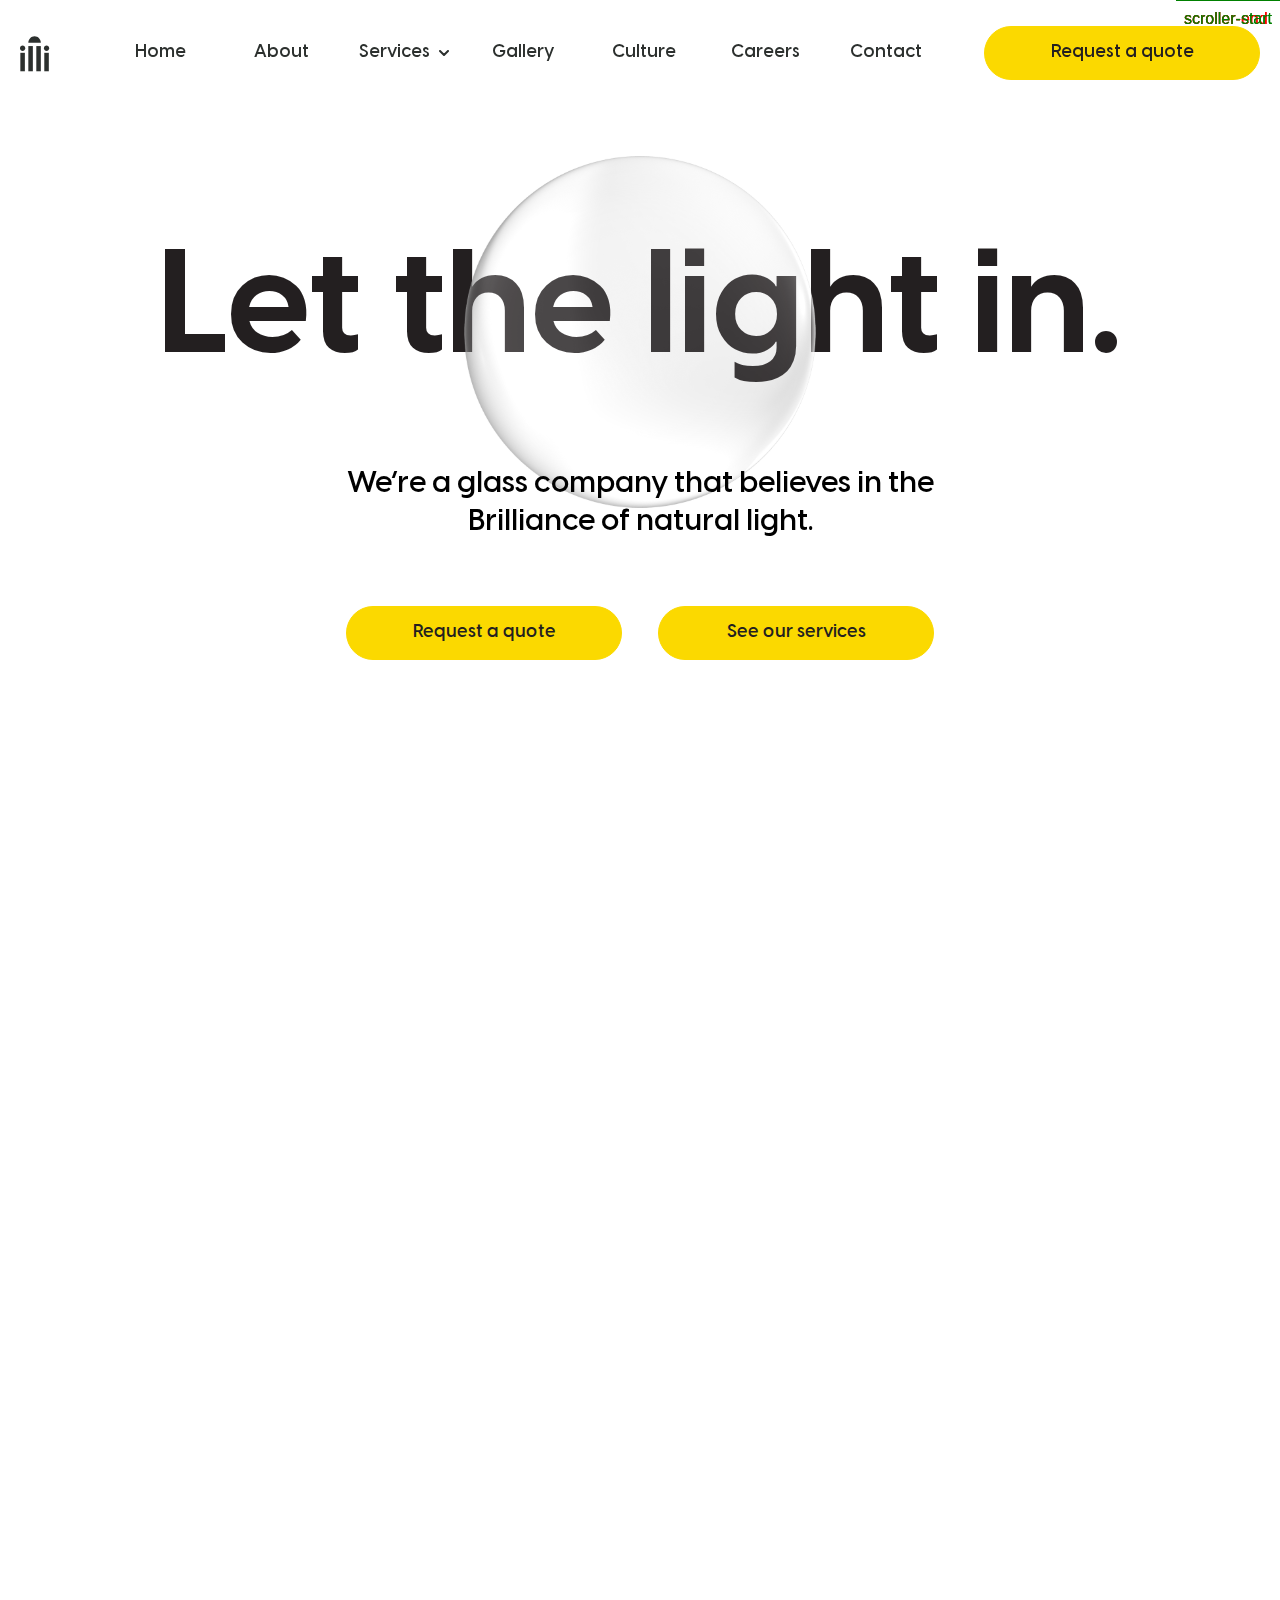
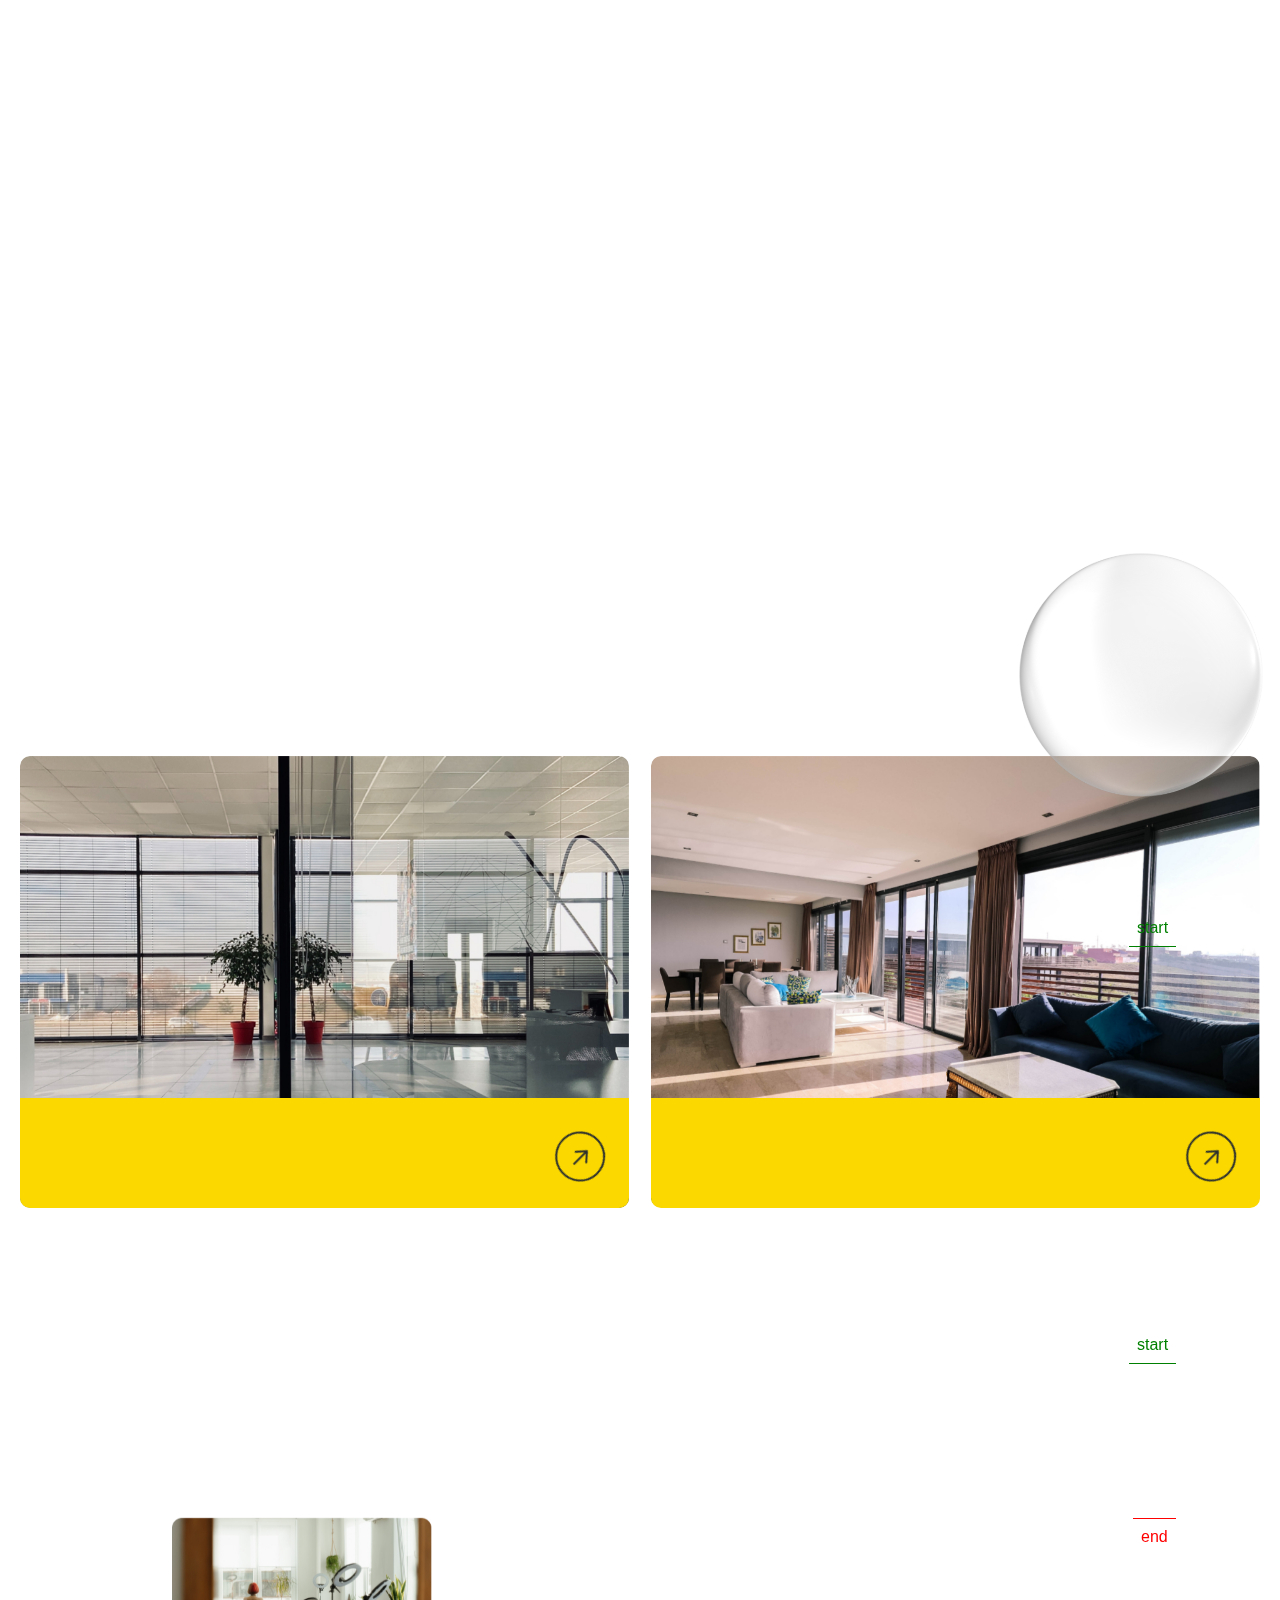
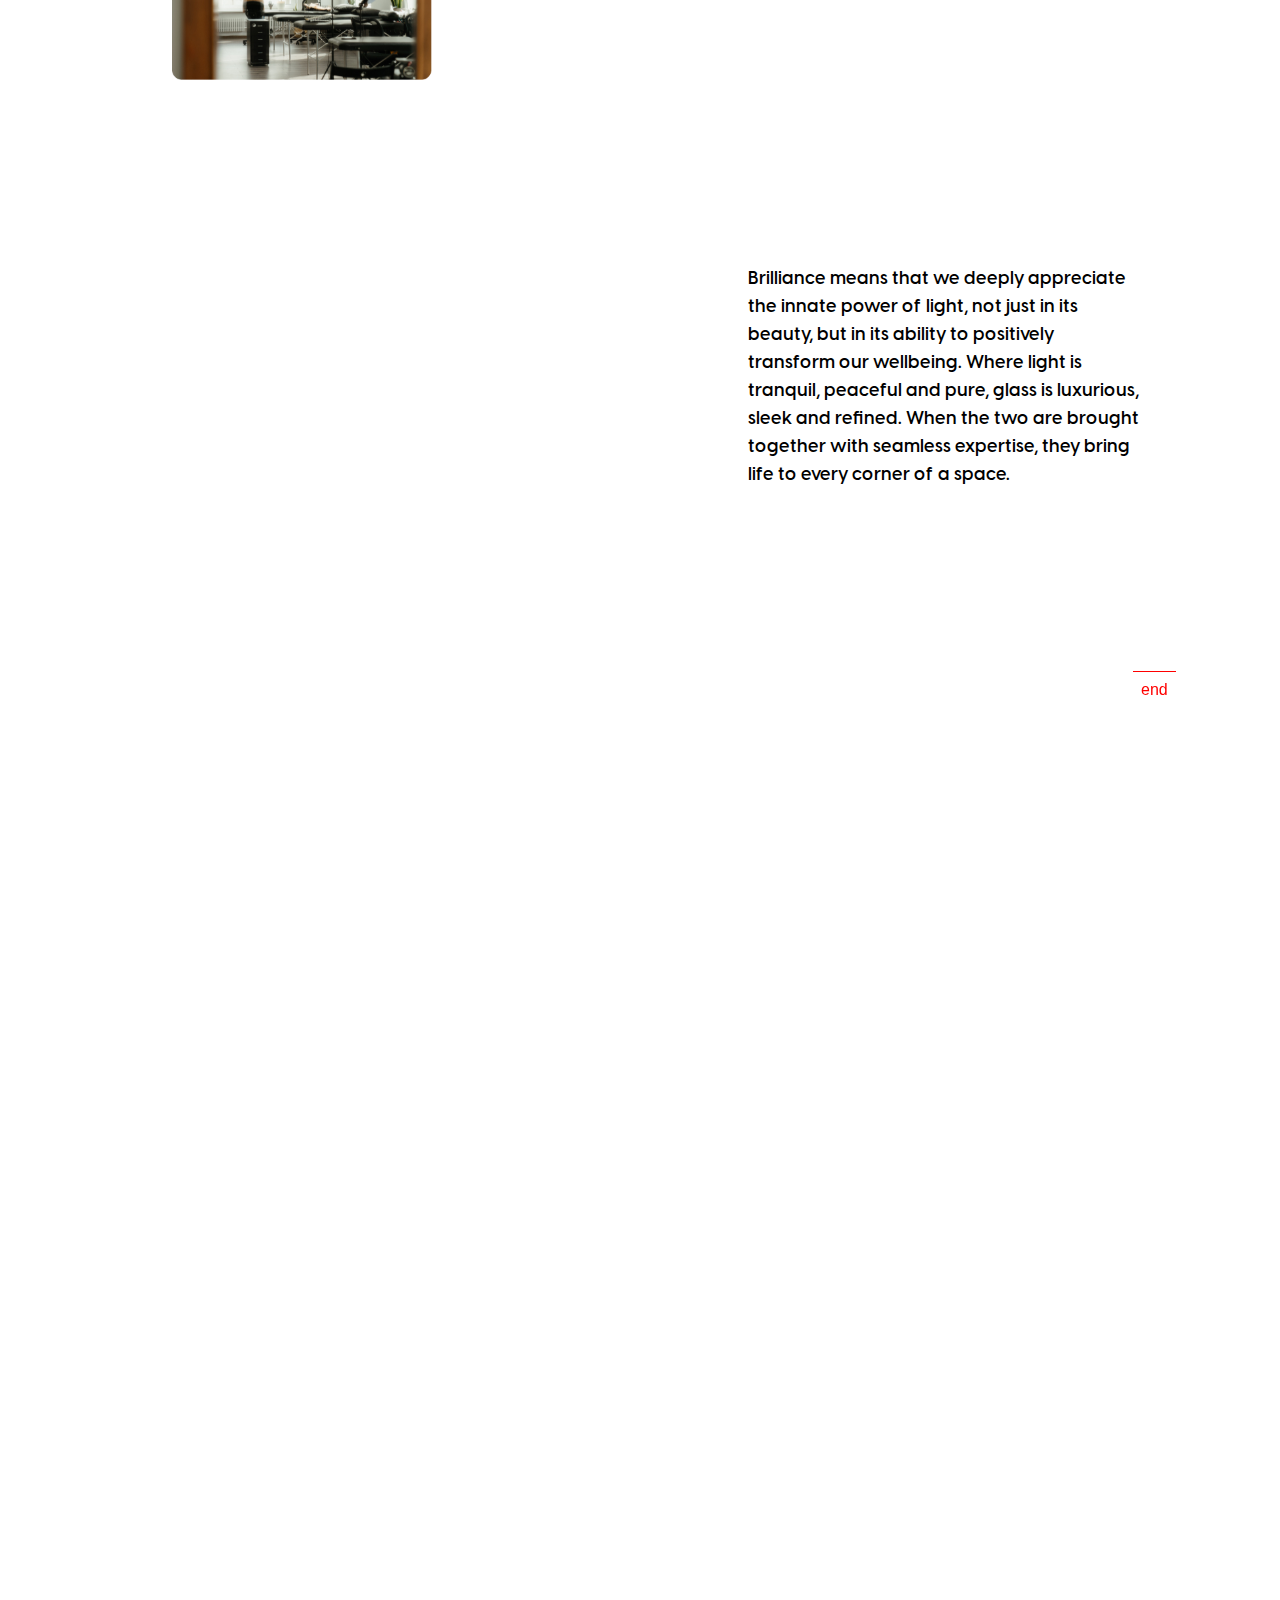
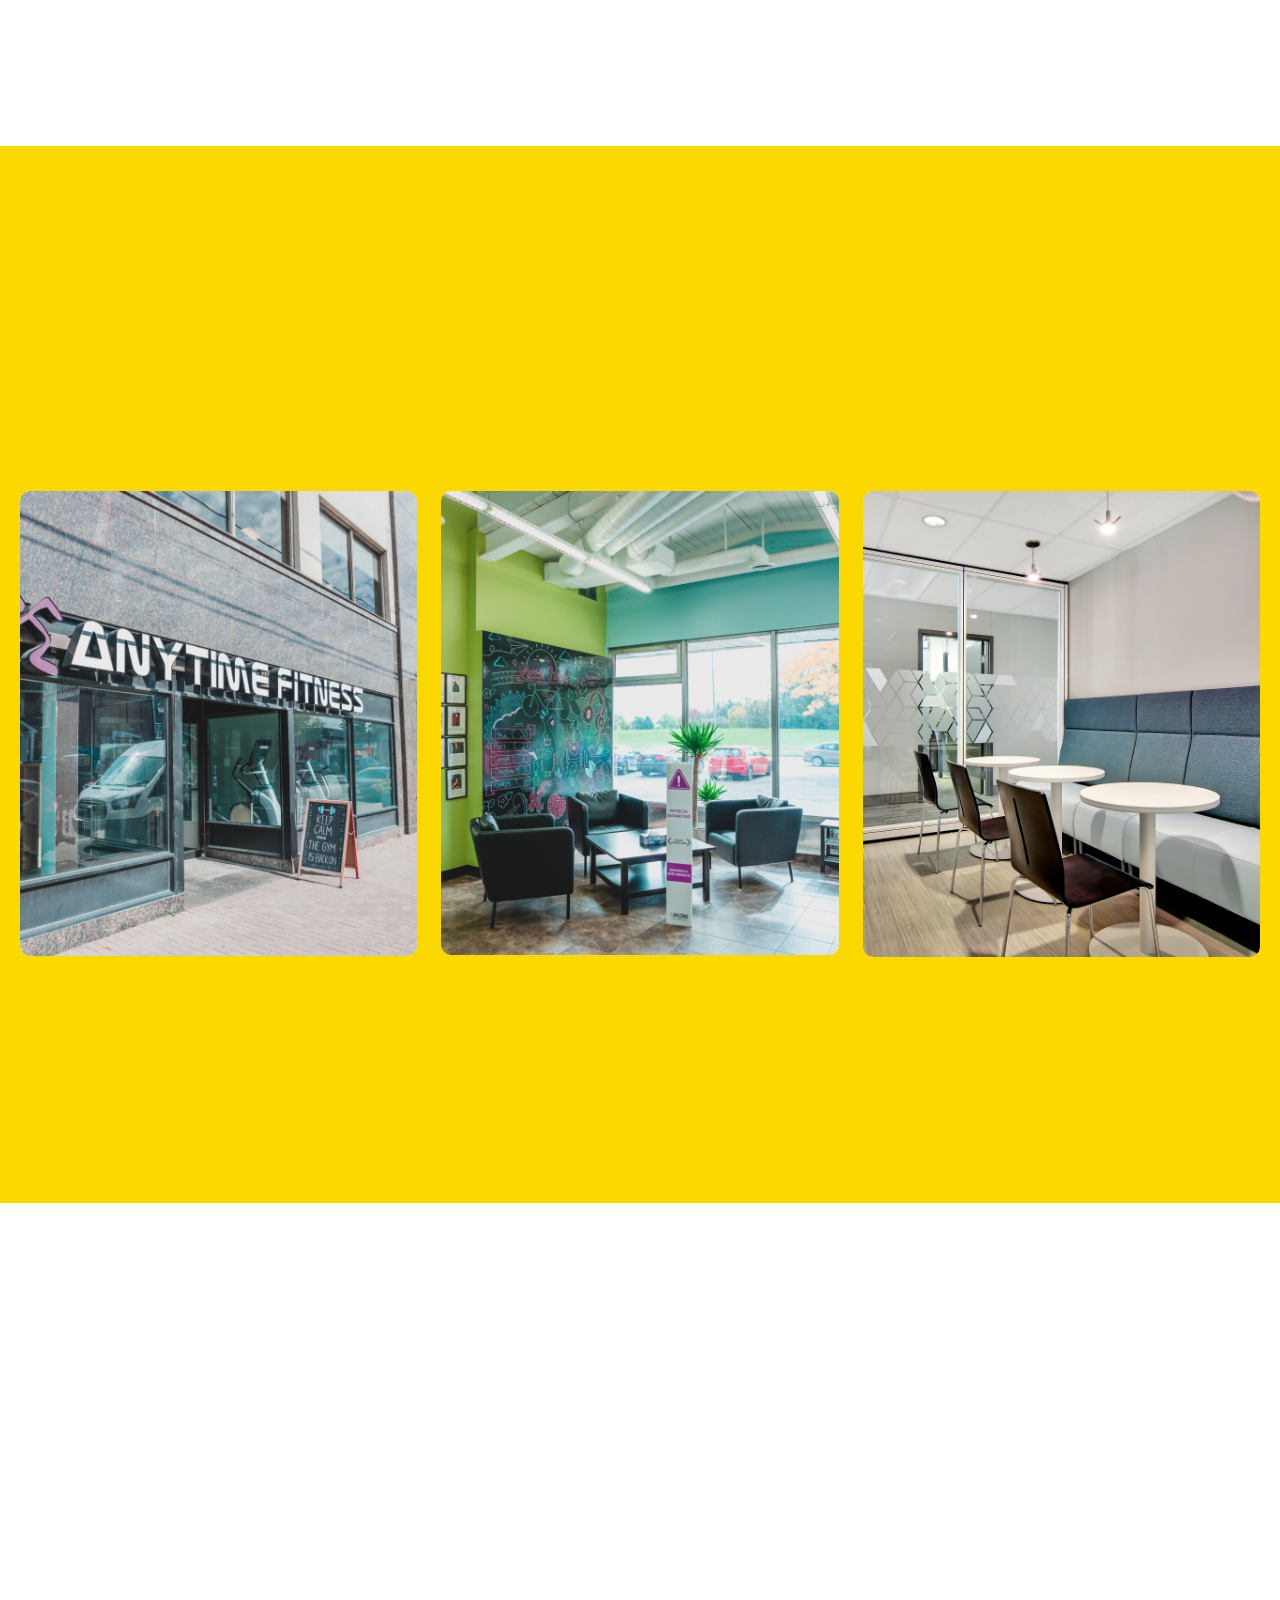
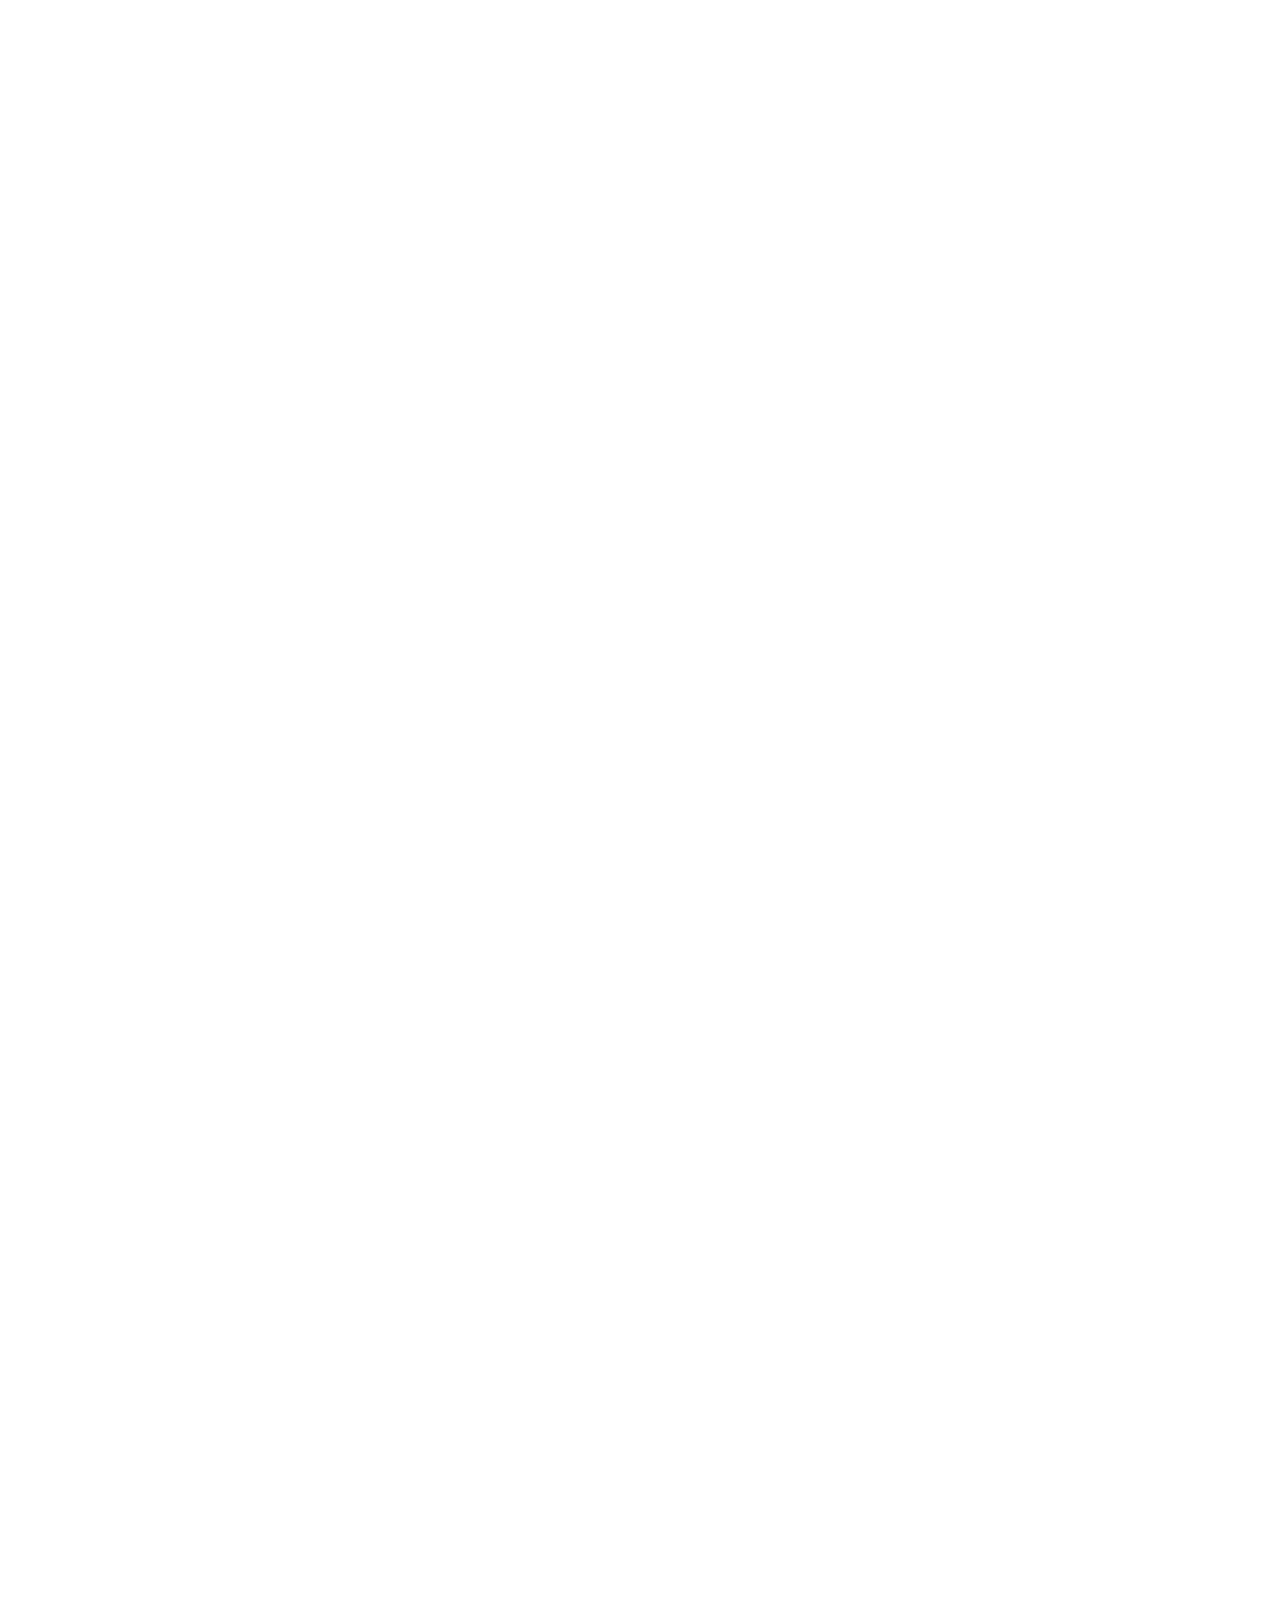
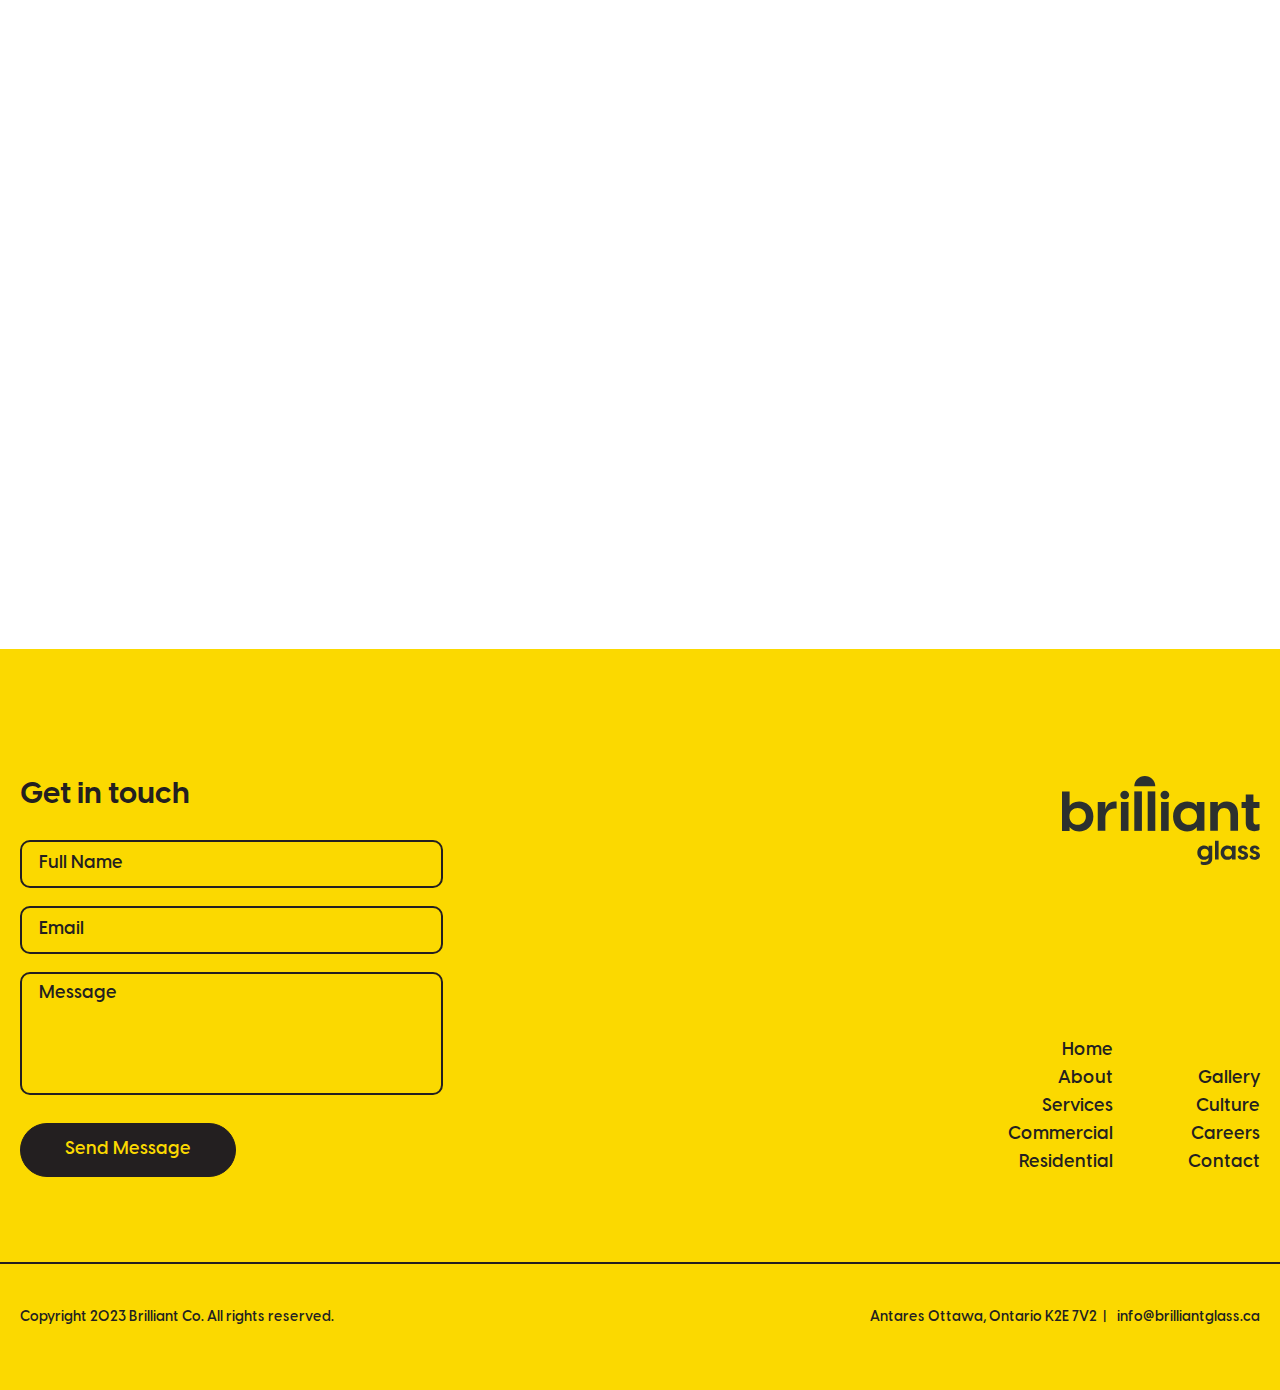
==== commit 9867d4b5: "'new-anim-09-07" ====
--- a/index.html
+++ b/index.html
@@ -63,7 +63,7 @@
 
         <!-- Beginning main content section 
             ==================================== -->
-        <section class="main-content-wrap ">
+        <section class="main-content-wrap home-page">
             <div class="hero-wrap flex flex-vertical-align">
                 <div class="common-wrap">
                     <div class="hero-inner flex flex-horizontal-align">
@@ -150,20 +150,20 @@
             <div class="brilliance-means-wrap">
                 <div class="common-wrap clear">
                     <div class="brilliance-means-inner">
-                        <div class="brilliance-means-title">
+                        <div class="brilliance-means-title brilliance-size-anim">
                             <figure>
                                 <img src="img/collage-image-1.jpg" alt="">
                             </figure>
                             <h3 class="fadeIn-from-bottom">To us, Brilliance means engineering excellence, creating a breathtaking product — and breathtaking experience — for every client.</h3>
-                            <p class="fadeIn-from-bottom">Brilliance means that we deeply appreciate the innate power of light, not just in its beauty, but in its ability to positively transform our wellbeing. Where light is tranquil, peaceful and pure, glass is luxurious, sleek and refined. When the two are brought together with seamless expertise, they bring life to every corner of a space.</p>
-                        </div>
-                        <div class="brilliance-means-thumb-wrap flex-box">
-                            <div class="brilliance-means-thumb fadeIn-from-bottom">
+                            <p>Brilliance means that we deeply appreciate the innate power of light, not just in its beauty, but in its ability to positively transform our wellbeing. Where light is tranquil, peaceful and pure, glass is luxurious, sleek and refined. When the two are brought together with seamless expertise, they bring life to every corner of a space.</p>
+                        </div>
+                        <div class="brilliance-means-thumb-wrap fadeIn-from-bottom flex-box">
+                            <div class="brilliance-means-thumb">
                                 <figure>
                                     <img src="img/collage-image-2.jpg" alt="">
                                 </figure>
                             </div>
-                            <div class="brilliance-means-thumb fadeIn-from-bottom">
+                            <div class="brilliance-means-thumb">
                                 <figure>
                                     <img src="img/collage-image-3.jpg" alt="">
                                 </figure>
--- a/css/style.css
+++ b/css/style.css
@@ -267,13 +267,13 @@
 .brilliance-means-wrap .common-wrap{max-width: 1136px;}
 .brilliance-means-inner{float: right; width: 100%; max-width: 1016px;}
 .brilliance-means-title { float: left; width: 100%; max-width: 902px; }
-.brilliance-means-title figure{float: left; width: 262px; shape-outside: url(../img/brilliance-means-1.jpg); margin-right: 22px; margin-bottom: 0;}
+.brilliance-means-title figure{float: left; width: 260px; shape-outside: url(../img/brilliance-means-1.jpg); margin-right: 22px; margin-bottom: 0;}
 .brilliance-means-title h3 { margin-top: 33px; }
-.brilliance-means-title p {float: right; max-width: 428px; margin-right: -66px; margin-top: -10px;}
+.brilliance-means-title p {float: right; max-width: 43.451%; margin-right: -66px; margin-top: -10px;}
 
 .brilliance-means-thumb-wrap{float: left; width: 100%; padding-left: 8px; margin-top: -104px; -webkit-box-align: end; -ms-flex-align: end; align-items: flex-end;}
-.brilliance-means-thumb{float: left; width: 44.445%;}
-.brilliance-means-thumb:nth-child(2){width: 47.719%;}
+.brilliance-means-thumb{float: left; width: 55.5%;}
+.brilliance-means-thumb:nth-child(2){width: 40%;}
 
 
 .request-quote-wrap{float: left; width: 100%; padding: 162px 0 235px;}
@@ -634,7 +634,7 @@
 .careers-hero-wrap{float: left; width: 100%; background-color: #FDDA00; padding: 180px 0 120px;height: 670px;}
 .careers-hero-inner{float: left; width: 100%;}
 .careers-hero-wrap .common-wrap{max-width: 1340px;}
-.careers-hero-wrap .brilliance-means-title figure{ width: 423px; position: relative; shape-outside: url(../img/career/hero-thumb.png); margin-right: 22px; margin-top: 76px; margin-bottom: 0;}
+.careers-hero-wrap .brilliance-means-title figure{ width: 425px; position: relative; shape-outside: url(../img/career/hero-thumb.png); margin-right: 22px; margin-top: 76px; margin-bottom: 0;}
 .careers-hero-wrap .brilliance-means-title{max-width: 100%;}
 .careers-hero-wrap .brilliance-means-title h2{font-size: 70px; line-height: 75px; font-family:'VisbyCFBold', sans-serif; margin-top: 0;}
 .bg-transparent { border: 1px solid #231F20; background-color: transparent;    border-radius: 50px; color: #231F20; }
@@ -721,9 +721,10 @@
 /*/////////////////////////////////////// 30.06.2023 /////////////////////////////////////// */
 
 /* culture page */
-.secondary-hero-shape {position: absolute;bottom: -25%;left: 51%;-webkit-transform: translateX(-50%);-ms-transform: translateX(-50%);transform: translateX(-50%);}
+.secondary-hero-shape {position: absolute; top: -4.25%; left: 51%;-webkit-transform: translateX(-50%);-ms-transform: translateX(-50%);transform: translateX(-50%);}
 .culture-page .secondary-hero-wrap .common-wrap { max-width: 1240px; }
-.our-culture-wrap{float: left; width: 100%; padding: 111px 0;}
+.our-culture-wrap{float: left; width: 100%; padding: 111px 0; position: relative;}
+.culture-page .our-culture-wrap{padding: 280px 0 111px;}
 .our-culture-wrap .common-wrap{max-width: 1386px;}
 .our-culture-inner{float: left; width: 100%;}
 .our-culture-heading{width: 100%; -webkit-box-pack: justify; -ms-flex-pack: justify; justify-content: space-between; -webkit-box-align: end; -ms-flex-align: end; align-items: flex-end; padding: 0 11px;}
@@ -732,9 +733,10 @@
 .our-culture-item{float: left; width: 23.032%; margin: 0 0.98%;}
 .our-culture-item:nth-child(odd){margin-top: 71px;}
 .our-culture-item:nth-child(odd) .our-culture-thumb {height: 286px;}
-.our-culture-thumb{float: left; width: 100%;}
-.our-culture-thumb figure{float: left; width: 100%; height: 100%;}
-.our-culture-thumb figure img{float: left; width: 100%; height: 100%; -o-object-fit: cover; object-fit: cover; border-radius: 10px;}
+.our-culture-item:nth-child(even) .our-culture-thumb {height: 401px;}
+.our-culture-thumb{float: left; width: 100%; overflow: hidden;border-radius: 10px; position: relative;}
+.our-culture-thumb figure{float: left; width: 100%; height: 100%; position: absolute;}
+.our-culture-thumb figure img{float: left; width: 100%; height: 100%; -o-object-fit: cover; object-fit: cover; border-radius: 10px; transform: scale(1.2)}
 .our-culture-info{float: left; width: 100%; padding-top: 37px;}
 .our-culture-item:nth-child(odd) .our-culture-info{padding-top: 27px;}
 .our-culture-info h5{font-size: 30px;line-height: 38px; margin-bottom: 17px;}
@@ -767,6 +769,11 @@
 {width: 31.97%; margin-top: 38%; }
 .we-are-info.right-opportunity-wrap .brilliance-means-title figure:nth-child(3){width: 23.561%;margin-right: 0; margin-left: 0; margin-top: 44%;} 
 
+.about-page .we-are-info.right-opportunity-wrap .brilliance-means-title h3 {margin-left: 8%; }
+.about-page .we-are-info.right-opportunity-wrap .brilliance-means-title .large-img {width: 43%;}
+.about-page .we-are-info.right-opportunity-wrap .brilliance-means-title figure:nth-child(2){width: 26.8%;}
+.about-page .we-are-info.right-opportunity-wrap .brilliance-means-title figure:nth-child(3){width: 26.8%;} 
+
 .two-buy.right-opportunity-wrap .common-wrap{max-width: 912px;}
 
 .loaded .about-page .hero-wrap:before { width: 100%;  } 
@@ -899,7 +906,7 @@
 .line { position: relative; overflow: hidden; display: flex; }
 .line span{transition: 1.2s cubic-bezier(0.19,1,0.22,1) transform;}
 .split-heading:not(.is-visible) .line .words{ transform: translateY(100%);}
-.fadeIn-from-bottom{transform: translateY(50px); opacity: 0; transition: all 1.2s cubic-bezier(0.19, 1, 0.22, 1) 0.2s;}
+.fadeIn-from-bottom{transform: translateY(50px); opacity: 0; transition: all 1.2s cubic-bezier(0.19, 1, 0.22, 1) 0.2s, background .4s ease-in-out, color 0s ease;}
 .fadeIn-from-bottom.is-visible{transform: translateY(0); opacity: 1;}
 .img-2{position: absolute; opacity: 0; transform: rotate(-44.4deg) scale(0.85) translateY(-31%);}
 /*
